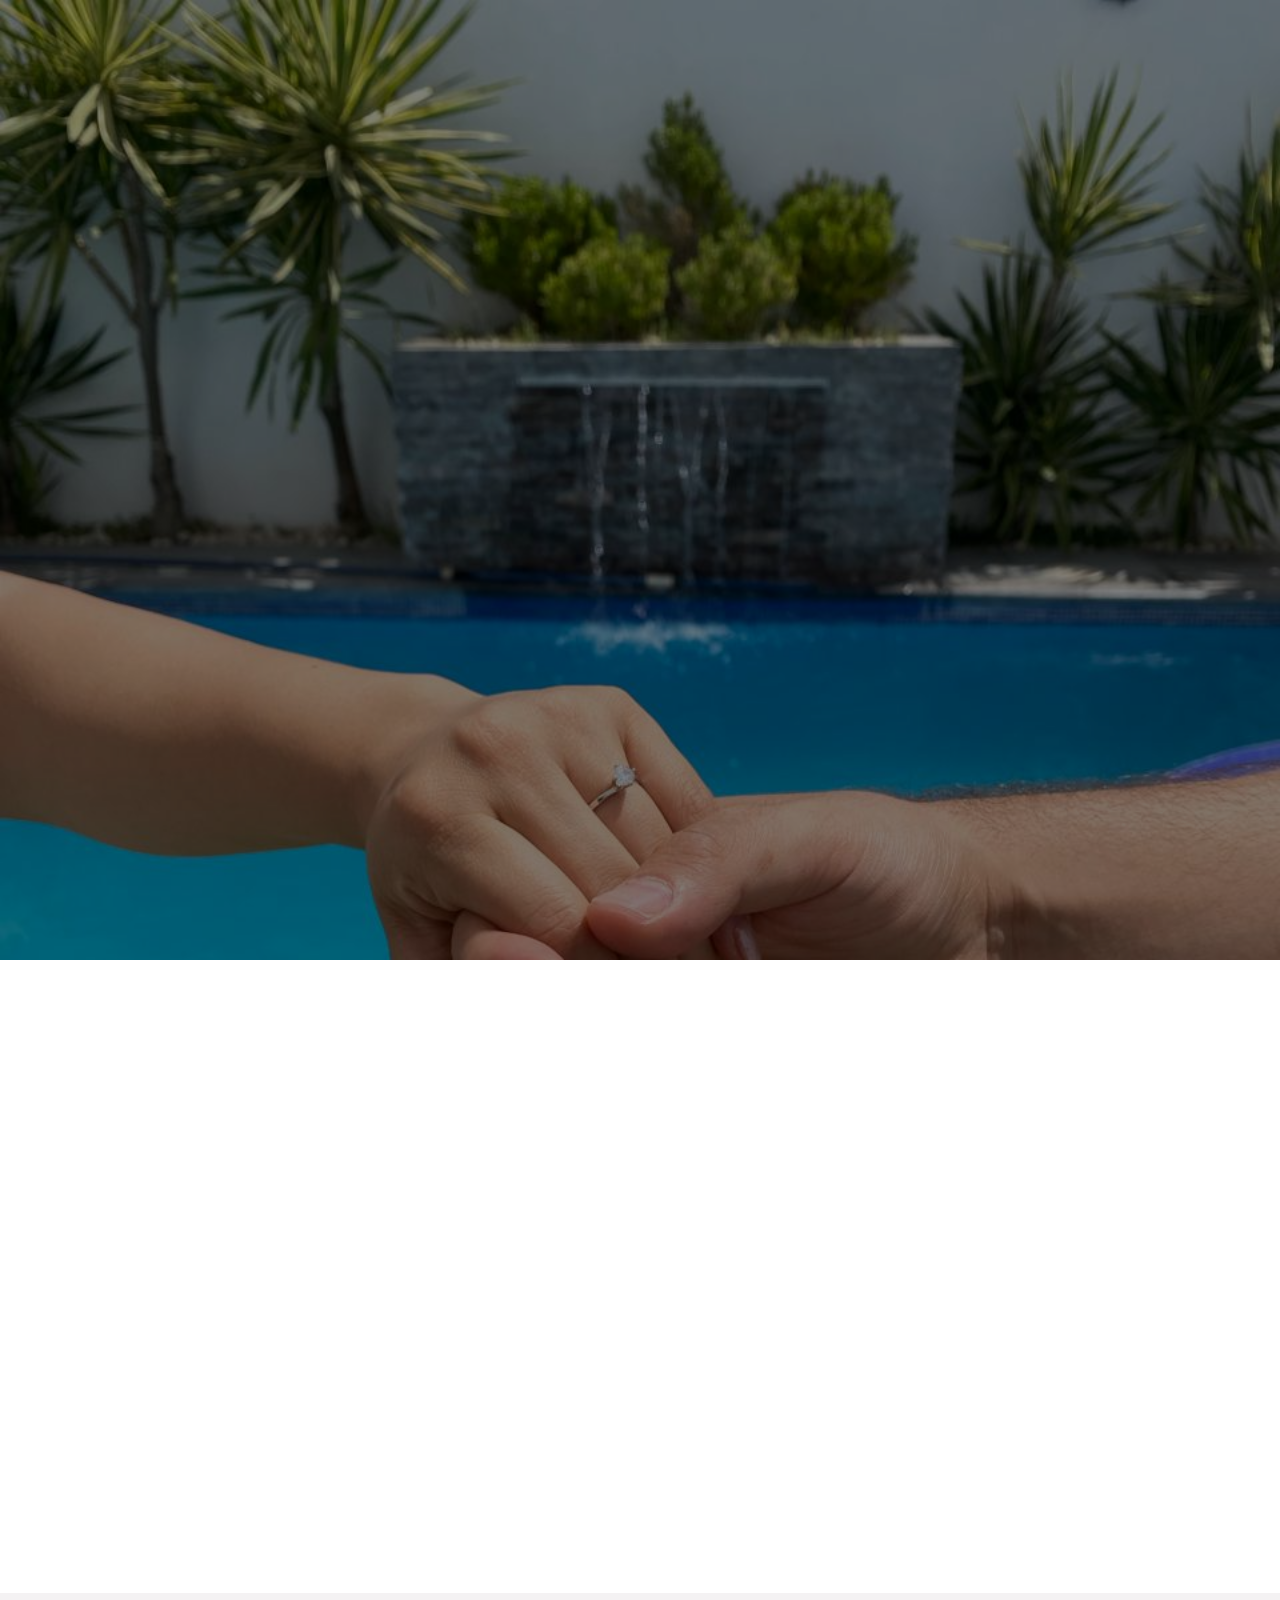
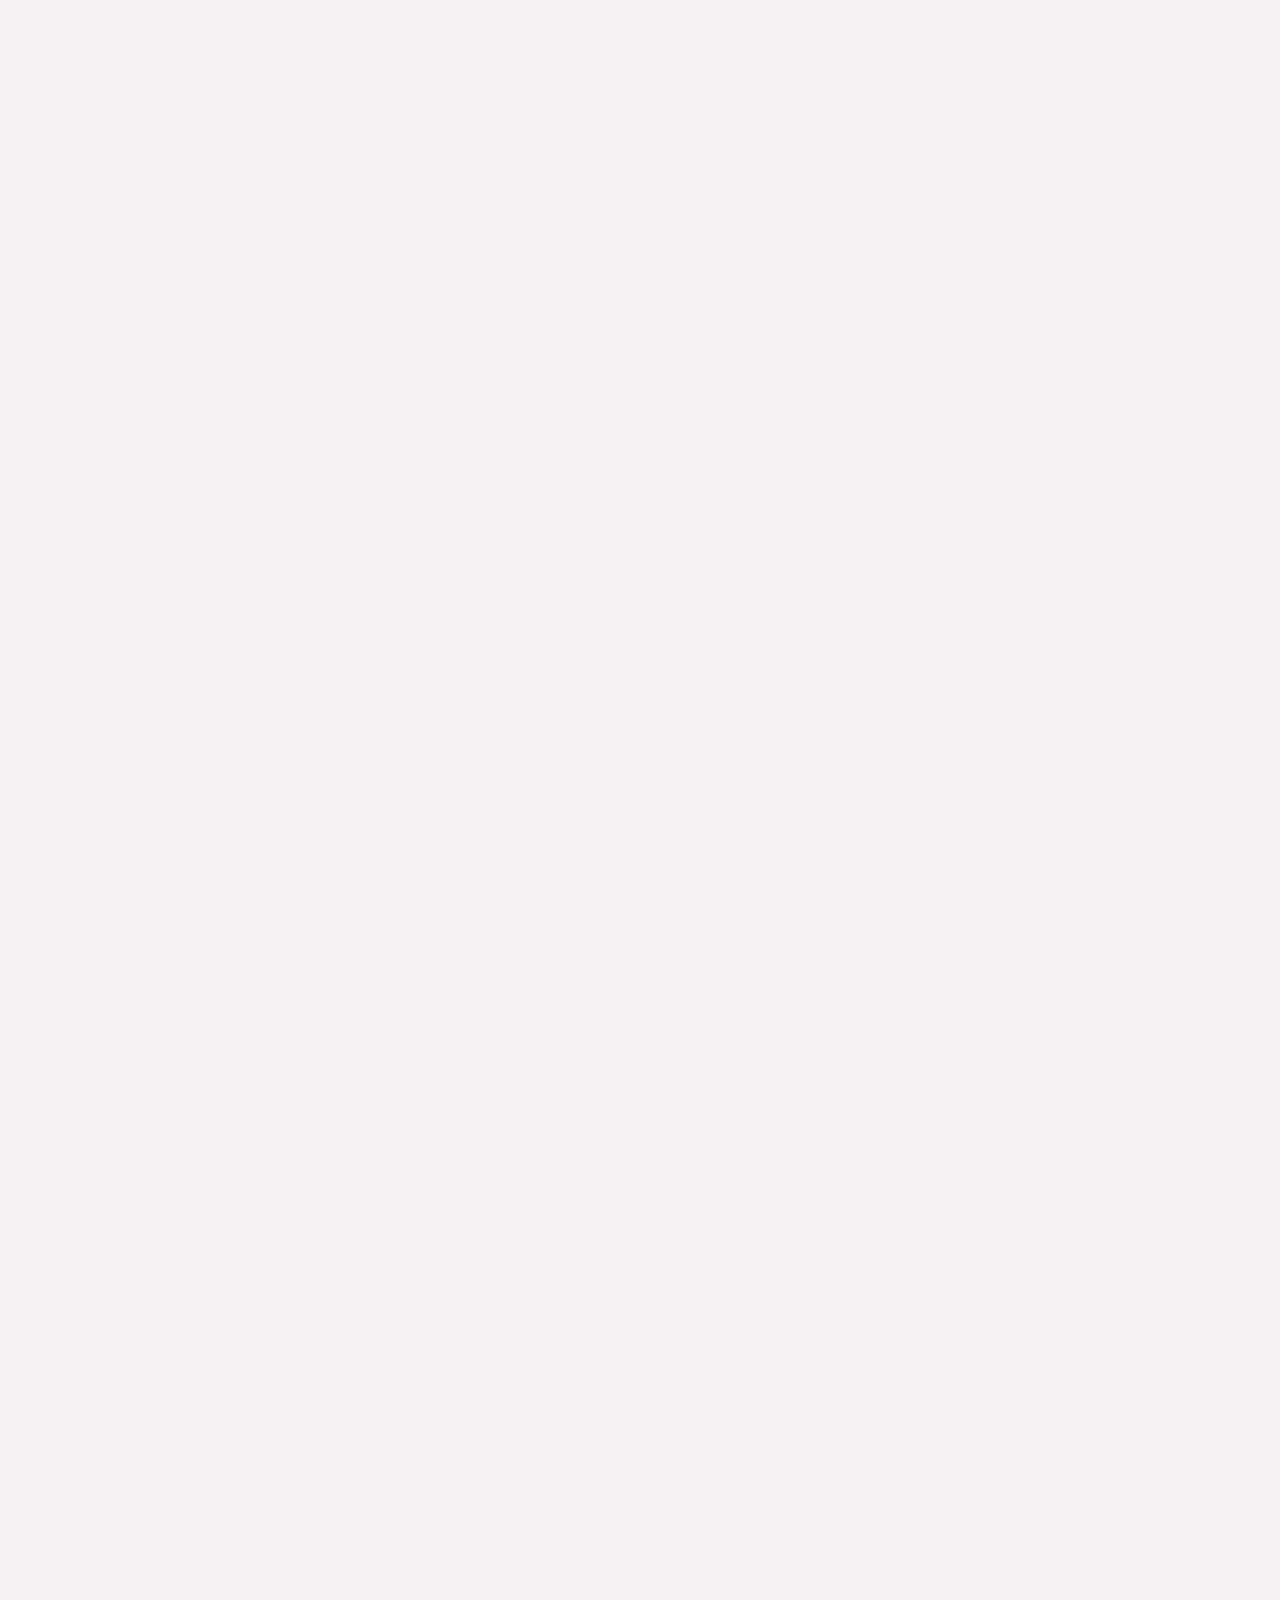
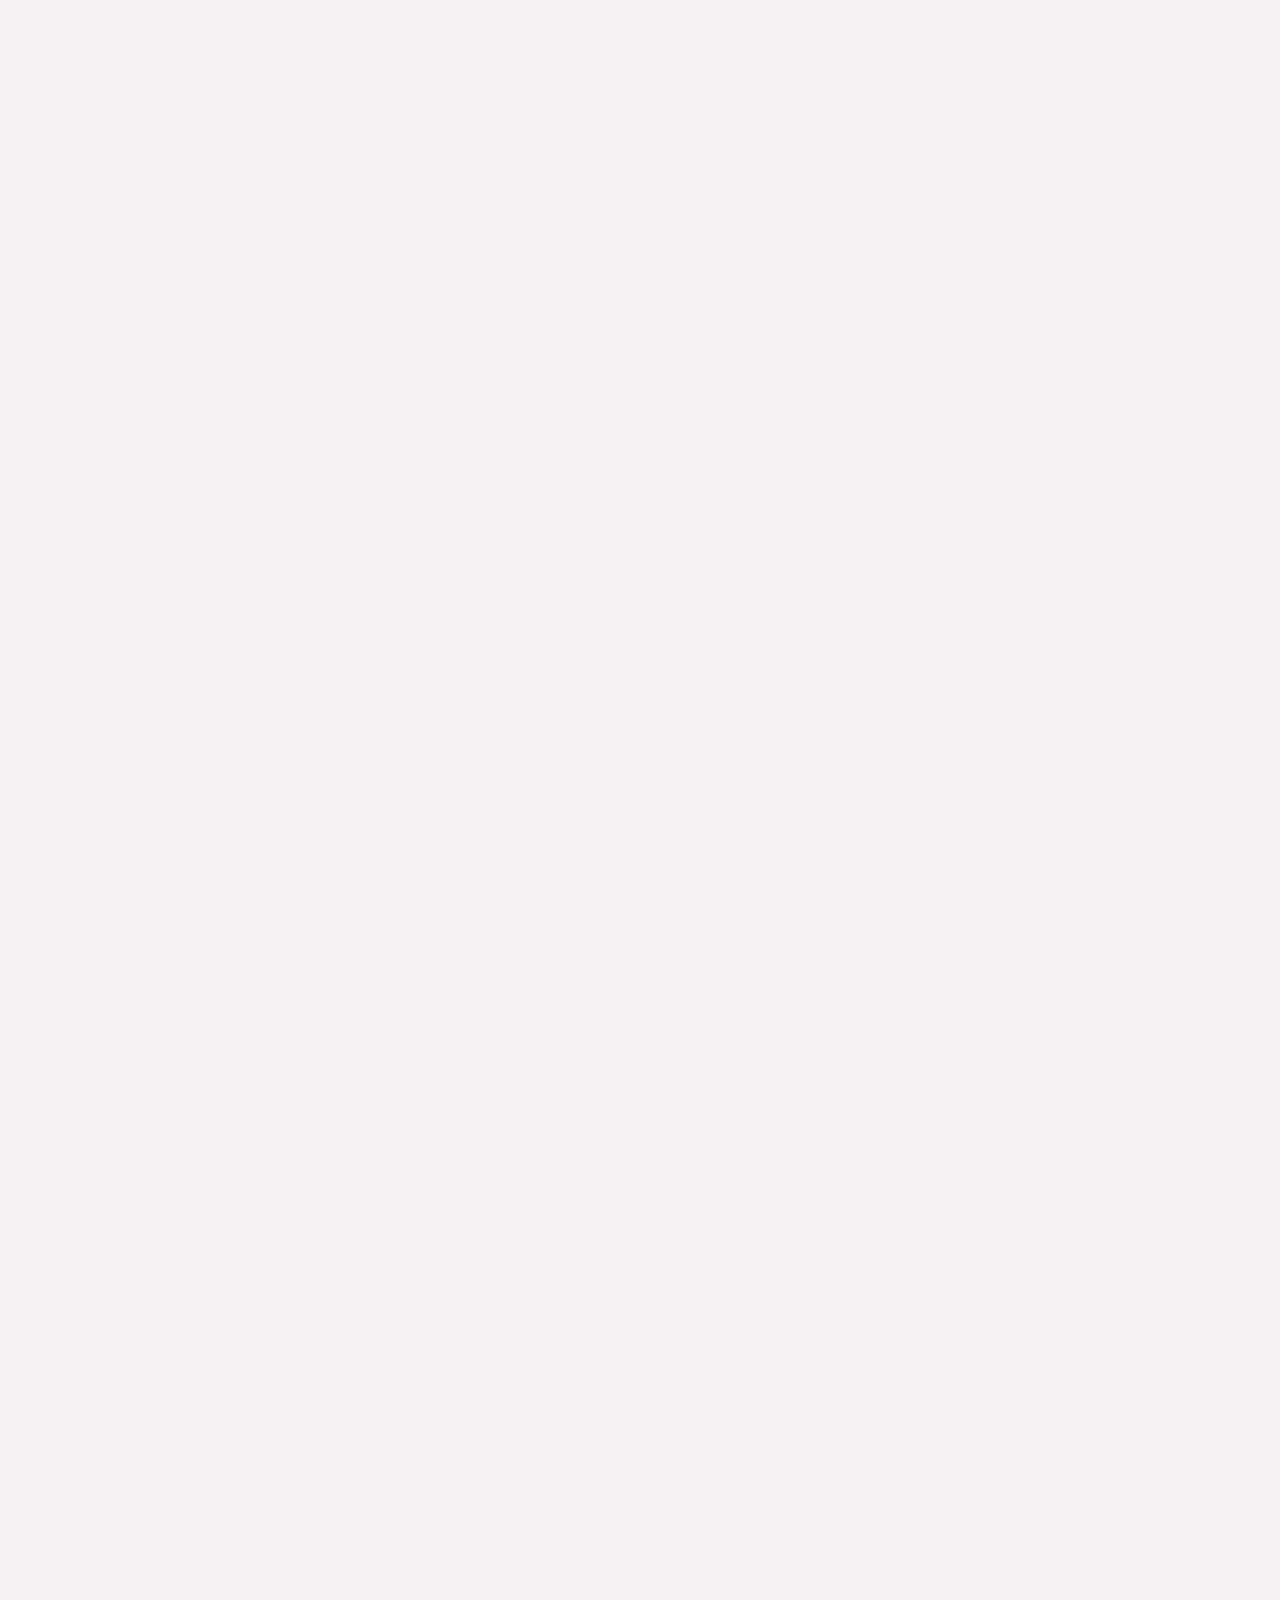
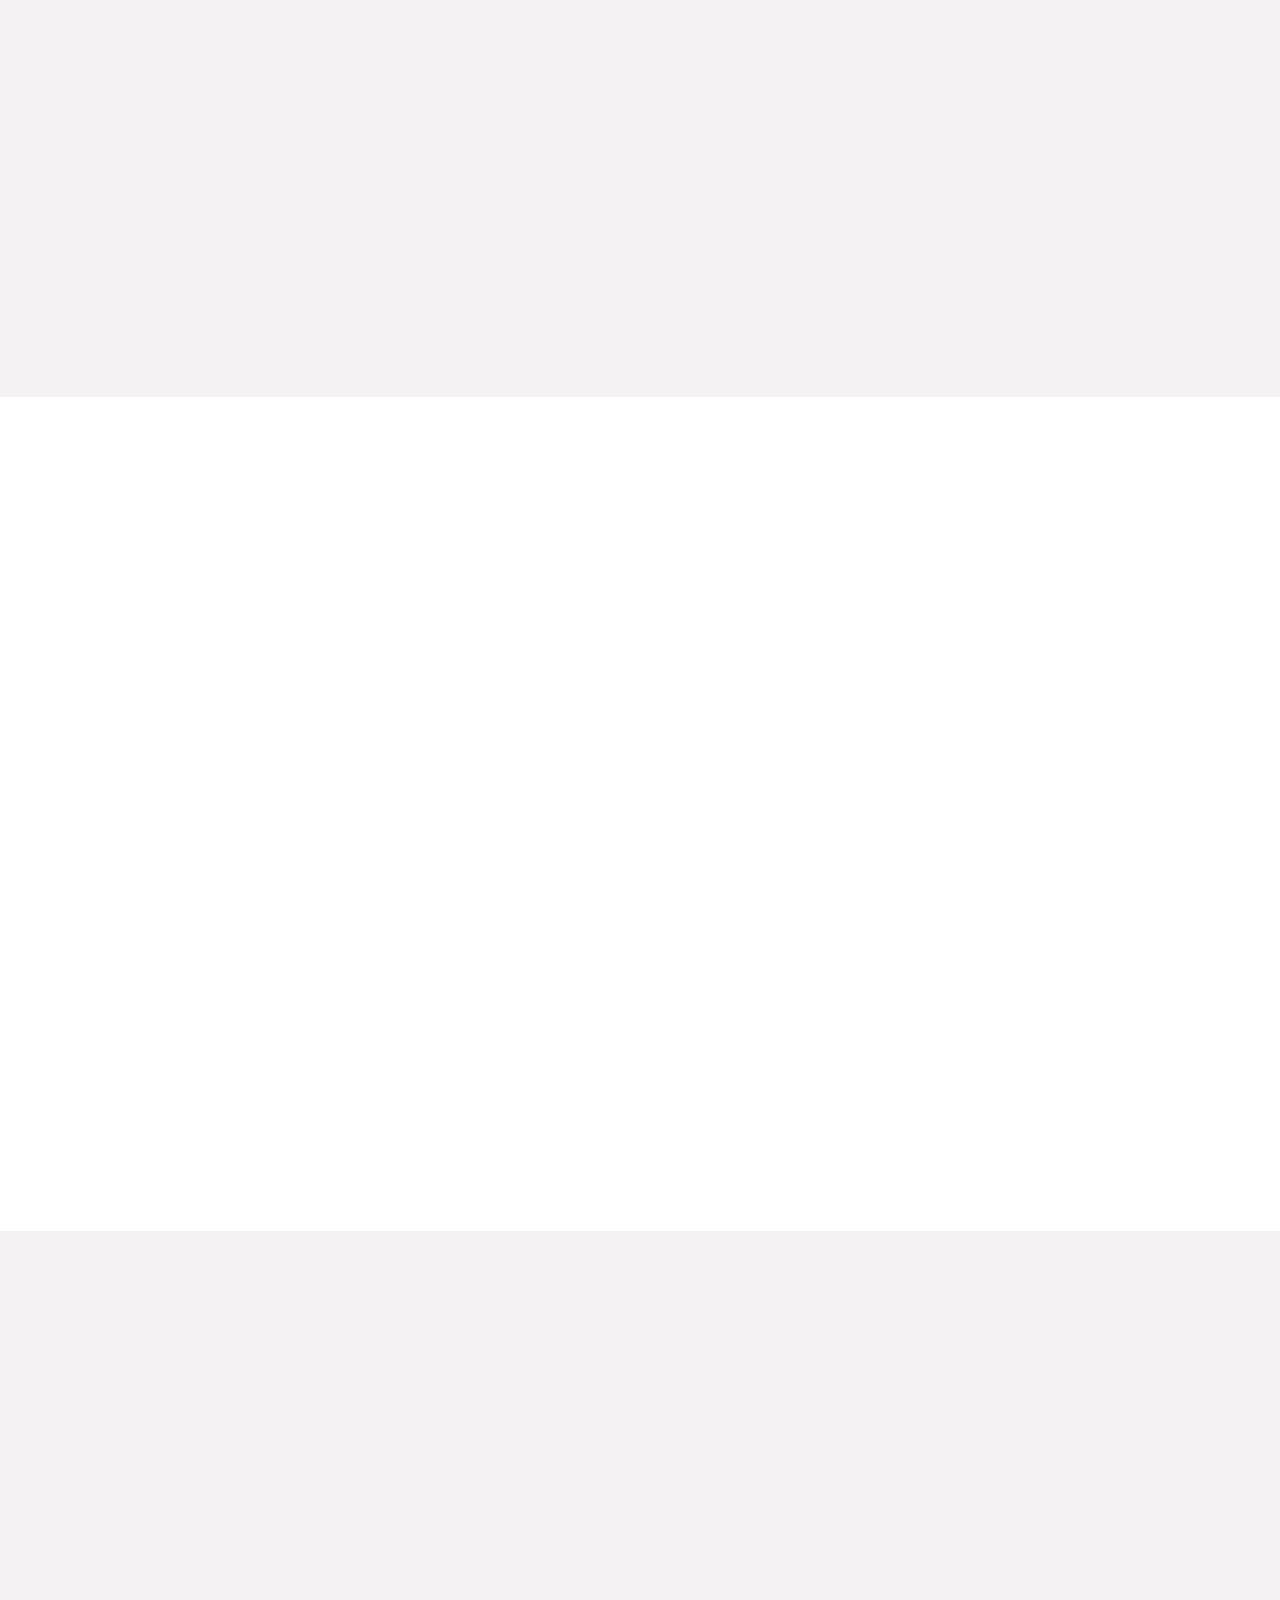
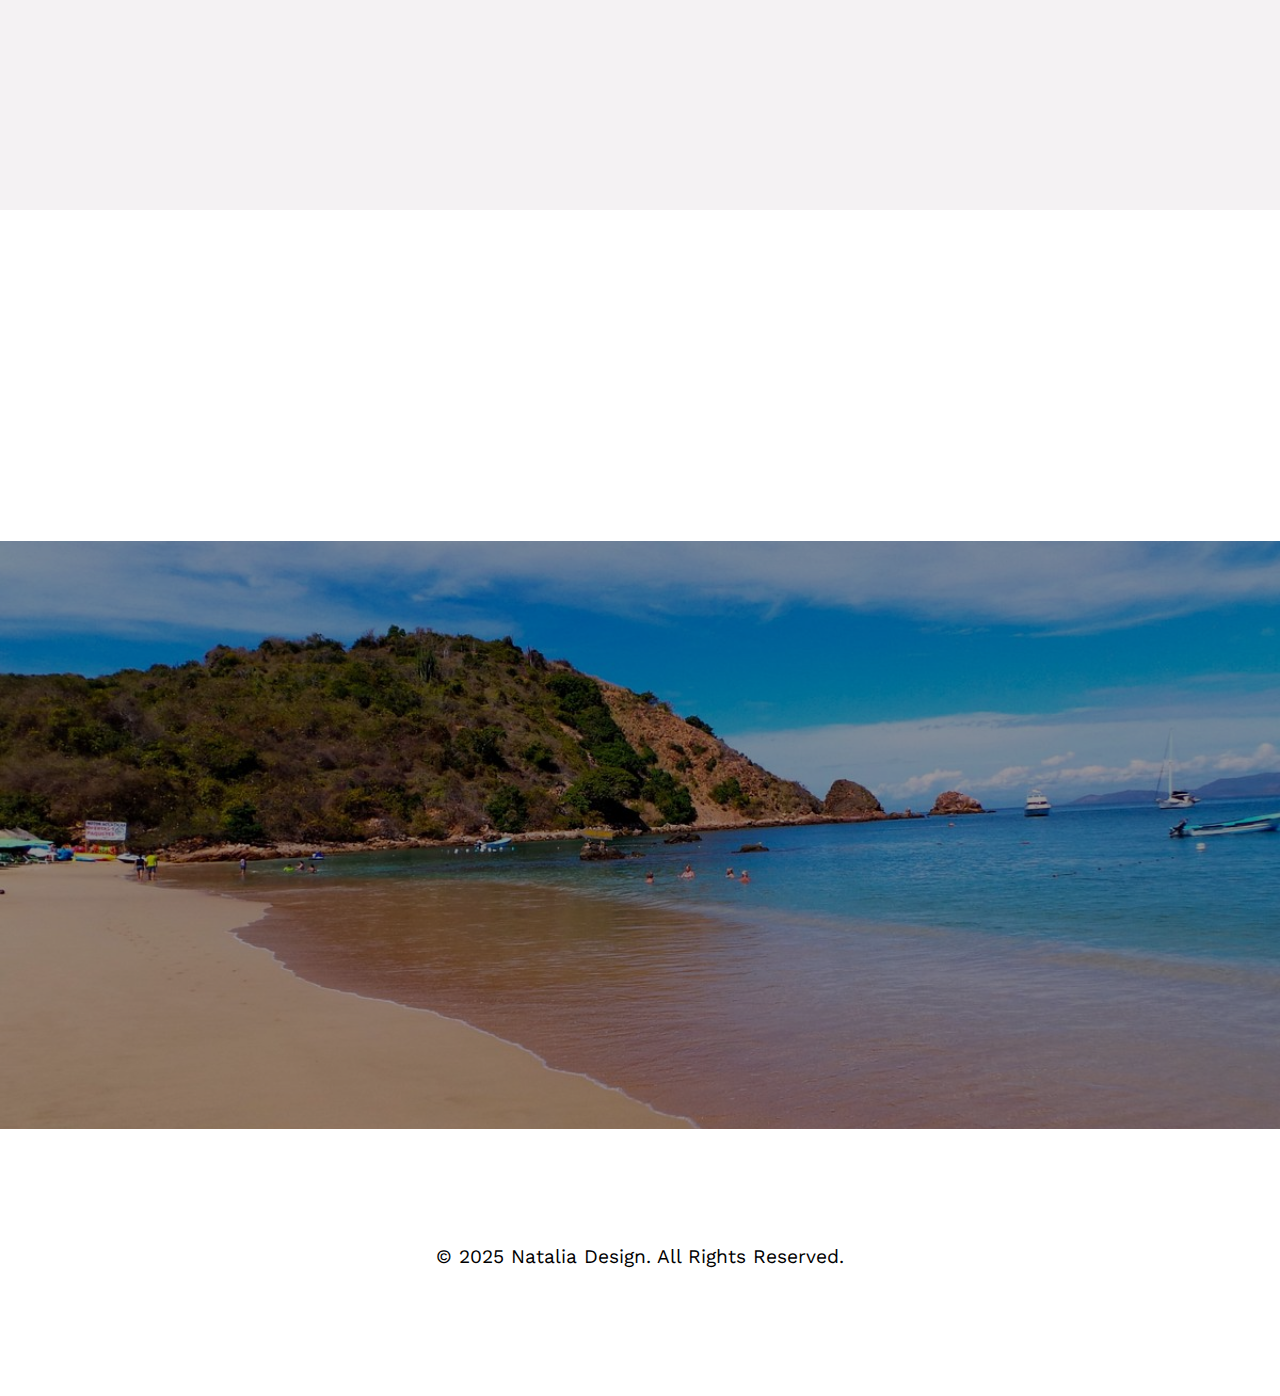
==== demo1.html @ 3bc067e9 "Demo 1" ====
<!DOCTYPE html>

<!--[if gt IE 8]><!--> <html class="no-js"> <!--<![endif]-->
	<head>
	<meta charset="utf-8">
	<meta http-equiv="X-UA-Compatible" content="IE=edge">
	<title> Natalia Design &mdash; Natalia & Olimpo</title>
	<meta name="viewport" content="width=device-width, initial-scale=1">
	<link href='https://fonts.googleapis.com/css?family=Work+Sans:400,300,600,400italic,700' rel='stylesheet' type='text/css'>
	<link href="https://fonts.googleapis.com/css?family=Sacramento" rel="stylesheet">
	
	<!-- Animate.css -->
	<link rel="stylesheet" href="css/animate.css">
	<!-- Icomoon Icon Fonts-->
	<link rel="stylesheet" href="css/icomoon.css">
	<link rel="stylesheet" href="https://cdn.jsdelivr.net/npm/bootstrap-icons@1.11.3/font/bootstrap-icons.min.css">
	<!-- Bootstrap  -->
	<link rel="stylesheet" href="css/bootstrap.css">
	<!-- Magnific Popup -->
	<link rel="stylesheet" href="css/magnific-popup.css">
	<!-- Owl Carousel  -->
	<link rel="stylesheet" href="css/owl.carousel.min.css">
	<link rel="stylesheet" href="css/owl.theme.default.min.css">
	<!-- Theme style  -->
	<link rel="stylesheet" href="css/style_demo1.css">
	<!-- Modernizr JS -->
	<script src="js/modernizr-2.6.2.min.js"></script>
	</head>
	<body>
		
	<div class="fh5co-loader"></div>

	<header id="fh5co-header" class="fh5co-cover" role="banner" style="background-image:url(images/img-demo1/IMG-20240318-WA0012.jpg);" data-stellar-background-ratio="0.5">
		<div class="overlay"></div>
		<div class="container">
			<div class="row">
				<div class="col-md-8 col-md-offset-2 text-center">
					<div class="display-t">
						<div class="display-tc animate-box" data-animate-effect="fadeIn">
							<p style="font-family: WestwoodStudio; font-size: 77px; color:white; margin-top:-50px;">Natalia</p>
							<p style="font-family: WestwoodStudio; font-size: 77px; margin-top:-50px; margin-bottom: -50px; color:orange;">&</p>
							<p style="font-family: WestwoodStudio; font-size: 77px; color:white;">Olimpo</p>
							<div class="simply-countdown simply-countdown-one" style="font-family: AnyaTamy;" ></div>
							<p>
								<audio id="audioplayer" style="display: none;" src="images/img-demo1/turningpage.mp3" loop="loop">  
									Tu navegador no soporta el elemento <code>audio</code>.  
								</audio>  
							
							</p>
						</div>
					</div>
				</div>
			</div>
		</div>
	</header>

	<!-- NOVIOS & PADRES -->
	<div id="">
		<div class="container-fluid" 
		style="background-image: url(images/img-demo1/background-white-marble.jpg);  
		background-repeat: no-repeat;  background-position: top center;  
		background-size: cover; position:relative;">
			<div class="row" >
				<div class="col-md-8 col-md-offset-2 text-center fh5co-heading animate-box">
					<p>&nbsp;</p>
					<p style="font-family: WestwoodStudio; font-size: 50px; color:rgb(212, 165, 77);" ><b>¡Nos Casamos!</b></p>
					<p style="font-family: AnyaTamy; font-size: 25px; color:rgb(212, 165, 77);" > Nothing prepared me for what the privilege of being yours would do. . .</p>
					<p style="font-family: AnyaTamy;" > &nbsp;</b></p>
					<p style="font-family: AnyaTamy;" > Tenemos el honor de invitarlos a nuestro enlace matrimonial con la bendición de Dios y acompañados de nuestros padres:</p>
					<p style="font-family: AnyaTamy;" > &nbsp;</b></p>
					<p style="font-family: AnyaTamy;" > <b>Ma. Teresa Palafox Corrales </b></p>
					<p style="font-family: AnyaTamy;" > <b>Ramón Amador Zapien </b></p>
					<p>
						<img style="width: 50px; height: 50px ;"alt="" src="images/img-demo1/and.svg" />
					</p>
					<p style="font-family: AnyaTamy;" > <b>Susana Mary Amaya Coitinho</b></p>
					<p style="font-family: AnyaTamy;" > <b>J. Jesús Cruz Martínez </b></p>
				</div>
			</div>
		</div>
	</div>

	<!--GALERÍA DE FOTOS-->
	<div id="fh5co-gallery" class="fh5co-section-gray">
		<div id="fh5co-gallery " class="fh5co-section-gray">
			<div class="container">
				<div class="row">
					<div class="col-md-8 col-md-offset-2 text-center fh5co-heading animate-box">
						<h2 style="font-family: WestwoodStudio;">Galería de Fotos</h2> 
					</div>
				</div>
				<div class="row row-bottom-padded-md">
					<div class="col-md-12">
						<ul id="fh5co-gallery-list">
							<li class="one-third animate-box" data-animate-effect="fadeIn" style="background-image: url(images/img-demo1/1.jpg); "> 
								<a href="#">
									<div class="case-studies-summary">
										<h2></h2>
									</div>
								</a>
							</li>
							<li class="one-third animate-box" data-animate-effect="fadeIn" style="background-image: url(images/img-demo1/2.jpg); ">
								<a href="#" class="color-2">
									<div class="case-studies-summary">
										<h2></h2>
									</div>
								</a>
							</li>


						<li class="one-third animate-box" data-animate-effect="fadeIn" style="background-image: url(images/img-demo1/3.jpg); ">
							<a href="#" class="color-3">
								<div class="case-studies-summary">	
									<h2></h2>
								</div>
							</a>
						</li>
						<li class="one-third animate-box" data-animate-effect="fadeIn" style="background-image: url(images/img-demo1/4.jpg); ">
							<a href="#" class="color-4">
								<div class="case-studies-summary">
									<h2></h2>
								</div>
							</a>
						</li>

							<li class="one-third animate-box" data-animate-effect="fadeIn" style="background-image: url(images/img-demo1/5.jpg); ">
								<a href="#" class="color-3">
									<div class="case-studies-summary">
										<h2></h2>
									</div>
								</a>
							</li>
							<li class="one-third animate-box" data-animate-effect="fadeIn" style="background-image: url(images/img-demo1/6.jpg); ">
								<a href="#" class="color-4">
									<div class="case-studies-summary">
										<h2></h2>
									</div>
								</a>
							</li>

							<li class="one-third animate-box" data-animate-effect="fadeIn" style="background-image: url(images/img-demo1/7.jpg); ">
								<a href="#" class="color-4">
									<div class="case-studies-summary">
										<h2></h2>
									</div>
								</a>
							</li>

							<li class="one-third animate-box" data-animate-effect="fadeIn" style="background-image: url(images/img-demo1/8.jpg); "> 
								<a href="#" class="color-5">
									<div class="case-studies-summary">
										
										<h2></h2>
									</div>
								</a>
							</li>
							<li class="one-third animate-box" data-animate-effect="fadeIn" style="background-image: url(images/img-demo1/9.jpg); ">
								<a href="#" class="color-6">
									<div class="case-studies-summary">
									
										<h2></h2>
									</div>
								</a>
							</li>
						</ul>		
					</div>
				</div>
			</div>
		</div>
	</div>

	<!--ITINERARIO-->
	<div id="fh5co-event" class="fh5co-bg" >
		<div class="container-fluid" 
		style="background-image: url(images/img-demo1/background-white-marble.jpg);  
		background-repeat: no-repeat;  background-position: top center;  
		background-size: cover; position:relative;">
			<div class="row">
				<div class="col-md-8 col-md-offset-2 text-center fh5co-heading animate-box">
					<p>&nbsp;</p>
					<h2 style="font-family: WestwoodStudio;">Itinerario</h2>
					
				</div>
			</div>
			<div class="row" style="font-family: AnyaTamy; " >
				<div class="display-t">
					<div class="display-tc">
						<div class="col-md-10 col-md-offset-1">
							<div class="col-md-4 col-sm-4 text-center">
								<div class="event-wrap animate-box">
									<h3 style="font-family: AnyaTamy; text-transform: uppercase; color:rgb(212, 165, 77);">Ceremonia Religiosa</h3>
									<p>
										<div class="">
											<i class="icon-clock"></i>
											<span>16:00 PM</span>
										</div>
									</p>
									<p>Parroquia Santa Cruz y la Virgen del Rosario. </p>										
									<p>Paseo de los Pelícanos #8, Ixtapa, Guerrero MX</p>
									<a href="https://www.google.com.mx/maps/place/Parroquia+Santa+Cruz+y+la+Virgen+del+Rosario/@17.6649503,-101.5999765,17z/data=!3m1!4b1!4m11!3m10!1s0x84347666fde6b171:0x397814a9c0785532!5m4!1s2024-04-18!2i2!4m1!1i2!8m2!3d17.6649452!4d-101.5974016!16s%2Fg%2F1wfcpght?entry=ttu" target="_blank">
										<button id="btn_ubicacion"type="submit" class="btn btn-default btn-block"> <i class="bi bi-geo-alt-fill"></i> Ubicación</button>
									</a>
								</div>
							</div>
							<div class="col-md-4 col-sm-4 text-center">
								<div class="event-wrap animate-box">
									<h3  style="font-family: AnyaTamy; text-transform: uppercase; color:rgb(212, 165, 77);">Ceremonia simbólica</h3>
									<p>
									<div class="">
										<i class="icon-clock"></i>
										<span>18:00 PM</span>
									</div>
									</p>
									<p>Hotel Sunscape Dorado Pacifico Ixtapa </p>										
									<p>Blvd. Paseo Ixtapa S/N, Ixtapa, Guerrero MX</p>
										<a href="https://www.google.com.mx/maps/place/Sunscape+Dorado+Pacifico+Ixtapa/@17.6611113,-101.6047396,18z/data=!4m24!1m12!3m11!1s0x8434766200d61aad:0x87339fe66e495281!2sSunscape+Dorado+Pacifico+Ixtapa!5m4!1s2024-04-18!2i2!4m1!1i2!8m2!3d17.660922!4d-101.604105!16s%2Fg%2F1tdww06h!3m10!1s0x8434766200d61aad:0x87339fe66e495281!5m4!1s2024-04-18!2i2!4m1!1i2!8m2!3d17.660922!4d-101.604105!16s%2Fg%2F1tdww06h?entry=ttu" target="_blank">
											<button id="btn_ubicacion"type="submit" class="btn btn-default btn-block"> <i class="bi bi-geo-alt-fill"></i> Ubicación</button>
										</a>
									
								</div>
							</div>
							<div  id class="col-md-4 col-sm-4 text-center">
								<div class="event-wrap animate-box">
									<h3  style="font-family: AnyaTamy; text-transform: uppercase; color:rgb(212, 165, 77);">recepción <span style="color: #f4f2f3;">& banquete</span></h3>
									<p>
									<div class="">
										<i class="icon-clock"></i>
										<span>19:00 PM</span>
									</div>
									</p>
									<p>Hotel Sunscape Dorado Pacifico Ixtapa </p>										
									<p>Blvd. Paseo Ixtapa S/N, Ixtapa, Guerrero MX</p>
									<a href="https://www.google.com.mx/maps/place/Sunscape+Dorado+Pacifico+Ixtapa/@17.6611113,-101.6047396,18z/data=!4m24!1m12!3m11!1s0x8434766200d61aad:0x87339fe66e495281!2sSunscape+Dorado+Pacifico+Ixtapa!5m4!1s2024-04-18!2i2!4m1!1i2!8m2!3d17.660922!4d-101.604105!16s%2Fg%2F1tdww06h!3m10!1s0x8434766200d61aad:0x87339fe66e495281!5m4!1s2024-04-18!2i2!4m1!1i2!8m2!3d17.660922!4d-101.604105!16s%2Fg%2F1tdww06h?entry=ttu" target="_blank">
										<button id="btn_ubicacion"type="submit" class="btn btn-default btn-block"> <i class="bi bi-geo-alt-fill"></i> Ubicación</button>
									</a>
								</div>
							</div>
						</div>
					</div>
				</div>
			</div>
		</div>
	</div>

	
	<!--ACERCA DEL HOTEL-->
	<div id="fh5co-services" style="background-color: #f4f2f3;">
		<div class="container">			
			<div class="row animate-box">
				<div class="col-md-8 col-md-offset-2 text-center fh5co-heading">
				
					
					<h2 style="font-family: WestwoodStudio;">Acerca del Hotel</h2> 
				</div>
			</div>

			<div class="row" style="font-family: AnyaTamy;">
				<div class="col-md-6">
					<div class="feature-left animate-box" data-animate-effect="fadeInLeft">
						<span class="icon">
							<i class="bi bi-sun"></i>
						</span>
						<div class="feature-copy" style="text-align: justify;">
							<h3  style=" font-family: AnyaTamy; text-transform: uppercase; color:rgb(212, 165, 77); text-align: center;">HOTEL - Sunscape Dorado Pacifico Ixtapa Resort and Spa</h3>
							<p>
								Sunscape Dorado Pacífico Ixtapa Resort and Spa es un hotel todo incluido ubicado en una playa del Pacífico mexicano. 
								Este hotel familiar libre de humo está en Ixtapa, Guerrero, a sólo 9 kilómetros del centro de Zihuatanejo y a 19 kilómetros del aeropuerto (ZIH) de esa misma ciudad. 
								</p>
						</div>
					</div>

					<div class="feature-left animate-box" data-animate-effect="fadeInLeft">
						<span class="icon">
							<i class="bi bi-cup-straw"></i>
						</span>
						<div class="feature-copy" style="text-align: justify;">
							<h3 style=" font-family: AnyaTamy; text-transform: uppercase; color:rgb(212, 165, 77); text-align: center;">HABITACIONES</h3>
							<p>Las 285 habitaciones del hotel cuentan con amenidades tales como balcón privado, aire acondicionado, teléfono de marcado directo con buzón de voz, minibar, cafetera, amenidades para el baño, caja de seguridad para laptop, televisión de pantalla plana con canales por satélite, base para iPod, entre otras. El hotel además cuenta con habitaciones para personas con discapacidades.</p>
						</div>
					</div>

					<div class="feature-left animate-box" data-animate-effect="fadeInLeft">
						<span class="icon">
							<i class="bi bi-music-note-beamed"></i>
						</span>
						<div class="feature-copy"style="text-align: justify;">
							<h3 style=" font-family: AnyaTamy; text-transform: uppercase; color:rgb(212, 165, 77); text-align: center;">RESTAURANTES Y ACTIVIDADES</h3>
							<p>Incluye todos los alimentos y bebidas. Comprende desayuno bufet y comida y cena a elegir entre bufet o a la carta.
								Cuenta con 8 diferentes Restaurantes.
								Actividades diarias conducidas por animadores. Incluye espectaculares shows nocturnos. El programa varía diariamente.
								</p>
						</div>
					</div>

				</div>

				<div class="col-md-6 animate-box">
					<div class="fh5co-video fh5co-bg" style="background-image: url(images/img-demo1/habitacion-1.avif); ">
						<a href="images/img-demo1/sunscape-video.mp4" class="popup-vimeo"><i class="icon-video2"></i></a>
						<div class="overlay"></div>
					</div>
				</div>
			</div>

			
		</div>
	</div>


	<!--FORMAS DE PAGO-->
	<div id="">
		<div class="container-fluid" 
		style="background-image: url(images/img-demo1/background-white-marble.jpg);  
		background-repeat: no-repeat;  background-position: top center;  
		background-size: cover; position:relative;">

			<div class="row animate-box">
				<div class="col-md-8 col-md-offset-2 text-center fh5co-heading">
					<p>&nbsp;</p>
					<h2 style="font-family: WestwoodStudio;">Formas de Pago</h2>
				</div>
			</div>

			<div class="row" style="font-family: AnyaTamy;">
				<div class="col-md-6">
					<div class="feature-left animate-box" data-animate-effect="fadeInLeft">
						<span class="icon">
							<i class="bi bi-building-fill"></i>
						</span>
						<div class="feature-copy">
							<h3 style=" font-family: AnyaTamy; text-transform: uppercase; color:rgb(212, 165, 77); text-align: center;">BLOQUEO DE HABITACIÓN</h3>
							<p style="text-align: justify;">El bloqueo o apartado de habitación se realizará efectuando un primer pago de <b>$800.00 MN</b> por adulto y <b>$300.00 MN</b> por menor.
								Teniendo como fecha lÍmite el <b>1ro de Mayo de 2024.</b></p>
								<p>
									<b>Deposito o transferencia: </b>
									<br>
									BBVA: FELICITAS BOSQUES TORRES - CTA.: 0148388059.
									<br>
									BANCO DEL BAJÍO: FELICITAS BOSQUES TORRES - CTA.: 5930813.
								</p>
						</div>
					</div>
 
					<div class="feature-left animate-box" data-animate-effect="fadeInLeft">
						<span class="icon">
							<i class="bi bi-credit-card-fill"></i>
						</span>
						<div class="feature-copy">
							<h3 style=" font-family: AnyaTamy; text-transform: uppercase; color:rgb(212, 165, 77); text-align: center;">PAGOS RESTANTES</h3>
							<p style="text-align: justify;">Los pagos restantes serán distribuidos en <b>11 mensualidades</b> de <b>$546.00 MN en habitación doble p/p. </b>
								Para mayor información en la distrubición y logística de las habitaciones, serán contactados por nuestra wedding planner.</p>
								<p>
									<b>Deposito o transferencia: </b>
									<br>
									BBVA: FELICITAS BOSQUES TORRES - CTA.: 0148388059.
									<br>
									BANCO DEL BAJÍO: FELICITAS BOSQUES TORRES - CTA.: 5930813.
								</p>
								
						</div>
					</div>

					<div class="feature-left animate-box" data-animate-effect="fadeInLeft">
						<span class="icon">
							<i class="bi bi-bus-front"></i>
						</span>
						<div class="feature-copy">
							<h3 style=" font-family: AnyaTamy; text-transform: uppercase; color:rgb(212, 165, 77); text-align: center;">TRANSPORTE</h3>
							<p style="text-align: justify;">El transporte terrestre redondo va por nuestra cuenta.</p>
							<p>&nbsp;</p>
						</div>
					</div>
				</div>

				<div class="col-md-6">
						<div class="container-fluid">
							<div class="feature-left animate-box row" data-animate-effect="fadeInLeft" >
									<table class="table_costos table" >
										<thead>
										  <tr>
											<th>Habitación:</th>
											<th>Costo:</th>
										  </tr>
										</thead>
										<tbody" >
										  <tr>
											<th >Sencilla</th>
											<th>$ 9,144.00 M.N.</td>
										  </tr>
										  <tr>
											<th>Doble</th>
											<th>$ 6,810.00 M.N. </td>
										  </tr>
										  <tr>
											<th >Triple</th>
											<th>$ 6,343.00 M.N.</td>
										
										  </tr>
										  <tr>
											<th >Menores</th>
											<th>$ 2,440.00 M.N. </td>
										  </tr>
										</tbody>
									</table>
							</div>
						</div>
					</div>
				</div>
		</div>
	</div>
	
	<!--CÓDIGO DE VESTIMENTA-->
	<div id="fh5co-gallery" class="fh5co-section-gray"  >
		<div id="fh5co-gallery " class="fh5co-section-gray">
			<div class="container">
				<div class="row">
					<div class="col-md-8 col-md-offset-2 fh5co-heading animate-box text-center">
						<h2 style="font-family: WestwoodStudio;">Código de Vestimenta</h2>
						<p style="font-family: AnyaTamy;" ><span>Queremos que disfruten este gran día y estén lo más cómodos posibles, por ello les sugerimos el siguiente código de vestimenta: </span></p>
						<p>&nbsp;</p>
						<p style="font-family: AnyaTamy"><span><b>Mujeres:</b>  Coctel, vestidos largos o 3/4, colores vivos. </span></p>
						<p style="font-family: AnyaTamy;"><span><b> Hombres:</b> Camisas de tela delgada o guayabera. </span></p>
					</div>
				</div>
			</div>
		</div>
	</div>

	<!--MESA DE REGALOS -->
	<div id="" >
		<div id="fh5co-gallery " >
				<div class="container-fluid" 
			style="background-image: url(images/img-demo1/background-white-marble.jpg);  
			background-repeat: no-repeat;  background-position: top center;  
			background-size: cover; position:relative;">
				<div class="row">
					<div class="col-md-8 col-md-offset-2 fh5co-heading animate-box text-center">
						<p>&nbsp;</p>
						<h2 style="font-family: WestwoodStudio;">Nuestro mejor regalo. . .</h2>
						<p style="font-family: AnyaTamy;" ><span> <i class="bi bi-gift" style="font-size: 45px; color:rgb(212, 165, 77);"></i> </span></p>
						<p style="font-family: AnyaTamy;" ><span> Aquello que más deseamos en nuestra boda es su compañía. </span></p>
					</div>
				</div>
			</div>
		</div>
	</div>

	<!--<div class="modal fade" id="exampleModal" tabindex="-1" role="dialog" aria-labelledby="exampleModalLabel" aria-hidden="true">
		<div class="modal-dialog" role="document">
		  <div class="modal-content">
			<div class="modal-header">
			  <h5 class="modal-title" id="exampleModalLabel">Modal title</h5>
			  <button type="button" class="close" data-dismiss="modal" aria-label="Close">
			  </button>
			</div>
			<div class="modal-body">
			</div>
			<div class="modal-footer">
			  <button type="button" class="btn btn-secondary" data-dismiss="modal">Close</button>
			</div>
		  </div>
		</div>
	</div>-->

	<div id="fh5co-started" class="fh5co-bg" style="background-image:url(images/img-demo1/foto-playa.jpg);">
		<div class="overlay"></div>
		<div class="container" >
				<div class="row animate-box">
					<div class="col-md-8 col-md-offset-2 text-center fh5co-heading">
						<h2 style="font-family: WestwoodStudio;">¿Contamos con tu presencia?</h2>
					</div>
				</div>
				<div class="row animate-box">  
					<div class="col-md-8 col-md-offset-2 text-center fh5co-heading">
						<div class="col-md-6 fh5co-heading">
							<p style="font-family: AnyaTamy; text-transform: uppercase; color: white;">Contactar a Nat:</p>
							<a aria-label="Chat on WhatsApp" target="_blank" href="https://wa.me/+524626022792/?text=Hola%20Natalia%20me%20encantaría%20asistír%20a%20la%20boda."><img alt="Chat on WhatsApp" src="images/img-demo1/WhatsAppButtonWhiteMedium.svg" />
							</a>
								
						</div>
						<div class="col-md-6 fh5co-heading">
							<p style="font-family: AnyaTamy; text-transform: uppercase; color: white;">Contactar a Oli:</p>
							<a aria-label="Chat on WhatsApp" target="_blank" href="https://wa.me/+524621636729/?text=Hola%20Olimpo%20me%20encantaría%20asistír%20a%20la%20boda."><img alt="Chat on WhatsApp" src="images/img-demo1/WhatsAppButtonWhiteMedium.svg" />
							</a>	
						</div>	
						<div class="col-md-12 fh5co-heading">
							<p style="font-family: AnyaTamy; text-transform: uppercase; color: white;">Contactar a la wedding planner:</p>
							<a aria-label="Chat on WhatsApp" target="_blank" href="https://wa.me/+524775191782/?text=Hola%20me%20encantaría%20asistír%20a%20la%20boda%20de%20Olimpo%20y%20Natalia."><img alt="Chat on WhatsApp" src="images/img-demo1/WhatsAppButtonWhiteMedium.svg" />
							</a>	
						</div>							
					</div>
				</div>
			</div>
		</div>
	</div>

	<footer id="fh5co-footer" role="contentinfo">
		<div class="container">

			<div class="row copyright">
				<div class="col-md-12 text-center">
					<p style="font-size:larger; color:black;" class="block "> &copy; 2025 Natalia Design. All Rights Reserved.</p>
			</div>

		</div>
	</footer>
	</div>

	<div class="gototop js-top">
		
		<a id="boton">
			<i class="bi bi-volume-mute-fill" style="color: white; font-size: 25px;"></i>
		</a>  
		<p style="margin-bottom: 10px;"></p>
		<a href="#" class="js-gotop"><i class="icon-arrow-up"></i></a>
	</div>
	
	<!-- jQuery -->
	<script src="js/jquery.min.js"></script>
	<!-- jQuery Easing -->
	<script src="js/jquery.easing.1.3.js"></script>
	<!-- Bootstrap -->
	<script src="js/bootstrap.min.js"></script>
	<!-- Waypoints -->
	<script src="js/jquery.waypoints.min.js"></script>
	<!-- Carousel -->
	<script src="js/owl.carousel.min.js"></script>
	<!-- countTo -->
	<script src="js/jquery.countTo.js"></script>

	<!-- Stellar -->
	<script src="js/jquery.stellar.min.js"></script>
	<!-- Magnific Popup -->
	<script src="js/jquery.magnific-popup.min.js"></script>
	<script src="js/magnific-popup-options.js"></script>

	<!-- // <script src="https://cdnjs.cloudflare.com/ajax/libs/prism/0.0.1/prism.min.js"></script> -->
	<script src="js/simplyCountdown.js"></script>
	<!-- Main -->
	<script src="js/main.js"></script>

	<script>

    var d = new Date(new Date(2025,6,12) + 200 * 120 * 120 * 2000);

    // default example
    simplyCountdown('.simply-countdown-one', {
        year: d.getFullYear(),
        month: d.getMonth() + 1,
        day: d.getDate()
    });

    //jQuery example
    $('#simply-countdown-losange').simplyCountdown({
        year: d.getFullYear(),
        month: d.getMonth() + 1,
        day: d.getDate(),
        enableUtc: false
    });

	$('#exampleModal').on('shown.bs.modal', function () {
  		$('#btn_modal').trigger('focus')
	}); 

	$(document).ready(function() {
		$("#audioplayer").get(0).play();
	});
	

</script>

<script type="text/javascript">
	var v = document.getElementsByTagName("audio")[0];
	var sound = true;
	
	var boton = document.getElementById("boton");
	boton.addEventListener("click", function(){
	   if (!sound) {
		   v.play();
		   this.innerHTML = '<i class="bi bi-volume-mute-fill" style="color: white; font-size: 25px;"></i>';
		   sound = true;
	   } else {
		   v.pause();
		   this.innerHTML = '<i class="bi bi-volume-up-fill" style="color: white; font-size: 25px;"></i>';
		   sound = false;
	   }
	});
	</script>

	</body>
</html>
---- css/icomoon.css ----
@font-face {
  font-family: 'icomoon';
  src:  url('../fonts/icomoon/icomoon.eot?6iuir');
  src:  url('../fonts/icomoon/icomoon.eot?6iuir#iefix') format('embedded-opentype'),
    url('../fonts/icomoon/icomoon.ttf?6iuir') format('truetype'),
    url('../fonts/icomoon/icomoon.woff?6iuir') format('woff'),
    url('../fonts/icomoon/icomoon.svg?6iuir#icomoon') format('svg');
  font-weight: normal;
  font-style: normal;
}

[class^="icon-"], [class*=" icon-"] {
  /* use !important to prevent issues with browser extensions that change fonts */
  font-family: 'icomoon' !important;
  speak: none;
  font-style: normal;
  font-weight: normal;
  font-variant: normal;
  text-transform: none;
  line-height: 1;

  /* Better Font Rendering =========== */
  -webkit-font-smoothing: antialiased;
  -moz-osx-font-smoothing: grayscale;
}

.icon-eye:before {
  content: "\e000";
}
.icon-paper-clip:before {
  content: "\e001";
}
.icon-mail:before {
  content: "\e002";
}
.icon-toggle:before {
  content: "\e003";
}
.icon-layout:before {
  content: "\e004";
}
.icon-link:before {
  content: "\e005";
}
.icon-bell:before {
  content: "\e006";
}
.icon-lock:before {
  content: "\e007";
}
.icon-unlock:before {
  content: "\e008";
}
.icon-ribbon:before {
  content: "\e009";
}
.icon-image:before {
  content: "\e010";
}
.icon-signal:before {
  content: "\e011";
}
.icon-target:before {
  content: "\e012";
}
.icon-clipboard:before {
  content: "\e013";
}
.icon-clock:before {
  content: "\e014";
}
.icon-watch:before {
  content: "\e015";
}
.icon-air-play:before {
  content: "\e016";
}
.icon-camera:before {
  content: "\e017";
}
.icon-video:before {
  content: "\e018";
}
.icon-disc:before {
  content: "\e019";
}
.icon-printer:before {
  content: "\e020";
}
.icon-monitor:before {
  content: "\e021";
}
.icon-server:before {
  content: "\e022";
}
.icon-cog:before {
  content: "\e023";
}
.icon-heart:before {
  content: "\e024";
}
.icon-paragraph:before {
  content: "\e025";
}
.icon-align-justify:before {
  content: "\e026";
}
.icon-align-left:before {
  content: "\e027";
}
.icon-align-center:before {
  content: "\e028";
}
.icon-align-right:before {
  content: "\e029";
}
.icon-book:before {
  content: "\e030";
}
.icon-layers:before {
  content: "\e031";
}
.icon-stack:before {
  content: "\e032";
}
.icon-stack-2:before {
  content: "\e033";
}
.icon-paper:before {
  content: "\e034";
}
.icon-paper-stack:before {
  content: "\e035";
}
.icon-search:before {
  content: "\e036";
}
.icon-zoom-in:before {
  content: "\e037";
}
.icon-zoom-out:before {
  content: "\e038";
}
.icon-reply:before {
  content: "\e039";
}
.icon-circle-plus:before {
  content: "\e040";
}
.icon-circle-minus:before {
  content: "\e041";
}
.icon-circle-check:before {
  content: "\e042";
}
.icon-circle-cross:before {
  content: "\e043";
}
.icon-square-plus:before {
  content: "\e044";
}
.icon-square-minus:before {
  content: "\e045";
}
.icon-square-check:before {
  content: "\e046";
}
.icon-square-cross:before {
  content: "\e047";
}
.icon-microphone:before {
  content: "\e048";
}
.icon-record:before {
  content: "\e049";
}
.icon-skip-back:before {
  content: "\e050";
}
.icon-rewind:before {
  content: "\e051";
}
.icon-play:before {
  content: "\e052";
}
.icon-pause:before {
  content: "\e053";
}
.icon-stop:before {
  content: "\e054";
}
.icon-fast-forward:before {
  content: "\e055";
}
.icon-skip-forward:before {
  content: "\e056";
}
.icon-shuffle:before {
  content: "\e057";
}
.icon-repeat:before {
  content: "\e058";
}
.icon-folder:before {
  content: "\e059";
}
.icon-umbrella:before {
  content: "\e060";
}
.icon-moon:before {
  content: "\e061";
}
.icon-thermometer:before {
  content: "\e062";
}
.icon-drop:before {
  content: "\e063";
}
.icon-sun:before {
  content: "\e064";
}
.icon-cloud:before {
  content: "\e065";
}
.icon-cloud-upload:before {
  content: "\e066";
}
.icon-cloud-download:before {
  content: "\e067";
}
.icon-upload:before {
  content: "\e068";
}
.icon-download:before {
  content: "\e069";
}
.icon-location:before {
  content: "\e070";
}
.icon-location-2:before {
  content: "\e071";
}
.icon-map:before {
  content: "\e072";
}
.icon-battery:before {
  content: "\e073";
}
.icon-head:before {
  content: "\e074";
}
.icon-briefcase:before {
  content: "\e075";
}
.icon-speech-bubble:before {
  content: "\e076";
}
.icon-anchor:before {
  content: "\e077";
}
.icon-globe:before {
  content: "\e078";
}
.icon-box:before {
  content: "\e079";
}
.icon-reload:before {
  content: "\e080";
}
.icon-share:before {
  content: "\e081";
}
.icon-marquee:before {
  content: "\e082";
}
.icon-marquee-plus:before {
  content: "\e083";
}
.icon-marquee-minus:before {
  content: "\e084";
}
.icon-tag:before {
  content: "\e085";
}
.icon-power:before {
  content: "\e086";
}
.icon-command:before {
  content: "\e087";
}
.icon-alt:before {
  content: "\e088";
}
.icon-esc:before {
  content: "\e089";
}
.icon-bar-graph:before {
  content: "\e090";
}
.icon-bar-graph-2:before {
  content: "\e091";
}
.icon-pie-graph:before {
  content: "\e092";
}
.icon-star:before {
  content: "\e093";
}
.icon-arrow-left:before {
  content: "\e094";
}
.icon-arrow-right:before {
  content: "\e095";
}
.icon-arrow-up:before {
  content: "\e096";
}
.icon-arrow-down:before {
  content: "\e097";
}
.icon-volume:before {
  content: "\e098";
}
.icon-mute:before {
  content: "\e099";
}
.icon-content-right:before {
  content: "\e100";
}
.icon-content-left:before {
  content: "\e101";
}
.icon-grid:before {
  content: "\e102";
}
.icon-grid-2:before {
  content: "\e103";
}
.icon-columns:before {
  content: "\e104";
}
.icon-loader:before {
  content: "\e105";
}
.icon-bag:before {
  content: "\e106";
}
.icon-ban:before {
  content: "\e107";
}
.icon-flag:before {
  content: "\e108";
}
.icon-trash:before {
  content: "\e109";
}
.icon-expand:before {
  content: "\e110";
}
.icon-contract:before {
  content: "\e111";
}
.icon-maximize:before {
  content: "\e112";
}
.icon-minimize:before {
  content: "\e113";
}
.icon-plus:before {
  content: "\e114";
}
.icon-minus:before {
  content: "\e115";
}
.icon-check:before {
  content: "\e116";
}
.icon-cross:before {
  content: "\e117";
}
.icon-move:before {
  content: "\e118";
}
.icon-delete:before {
  content: "\e119";
}
.icon-menu:before {
  content: "\e120";
}
.icon-archive:before {
  content: "\e121";
}
.icon-inbox:before {
  content: "\e122";
}
.icon-outbox:before {
  content: "\e123";
}
.icon-file:before {
  content: "\e124";
}
.icon-file-add:before {
  content: "\e125";
}
.icon-file-subtract:before {
  content: "\e126";
}
.icon-help:before {
  content: "\e127";
}
.icon-open:before {
  content: "\e128";
}
.icon-ellipsis:before {
  content: "\e129";
}
.icon-add-to-list:before {
  content: "\e900";
}
.icon-classic-computer:before {
  content: "\e901";
}
.icon-controller-fast-backward:before {
  content: "\e902";
}
.icon-creative-commons-attribution:before {
  content: "\e903";
}
.icon-creative-commons-noderivs:before {
  content: "\e904";
}
.icon-creative-commons-noncommercial-eu:before {
  content: "\e905";
}
.icon-creative-commons-noncommercial-us:before {
  content: "\e906";
}
.icon-creative-commons-public-domain:before {
  content: "\e907";
}
.icon-creative-commons-remix:before {
  content: "\e908";
}
.icon-creative-commons-share:before {
  content: "\e909";
}
.icon-creative-commons-sharealike:before {
  content: "\e90a";
}
.icon-creative-commons:before {
  content: "\e90b";
}
.icon-document-landscape:before {
  content: "\e90c";
}
.icon-remove-user:before {
  content: "\e90d";
}
.icon-warning:before {
  content: "\e90e";
}
.icon-arrow-bold-down:before {
  content: "\e90f";
}
.icon-arrow-bold-left:before {
  content: "\e910";
}
.icon-arrow-bold-right:before {
  content: "\e911";
}
.icon-arrow-bold-up:before {
  content: "\e912";
}
.icon-arrow-down2:before {
  content: "\e913";
}
.icon-arrow-left2:before {
  content: "\e914";
}
.icon-arrow-long-down:before {
  content: "\e915";
}
.icon-arrow-long-left:before {
  content: "\e916";
}
.icon-arrow-long-right:before {
  content: "\e917";
}
.icon-arrow-long-up:before {
  content: "\e918";
}
.icon-arrow-right2:before {
  content: "\e919";
}
.icon-arrow-up2:before {
  content: "\e91a";
}
.icon-arrow-with-circle-down:before {
  content: "\e91b";
}
.icon-arrow-with-circle-left:before {
  content: "\e91c";
}
.icon-arrow-with-circle-right:before {
  content: "\e91d";
}
.icon-arrow-with-circle-up:before {
  content: "\e91e";
}
.icon-bookmark:before {
  content: "\e91f";
}
.icon-bookmarks:before {
  content: "\e920";
}
.icon-chevron-down:before {
  content: "\e921";
}
.icon-chevron-left:before {
  content: "\e922";
}
.icon-chevron-right:before {
  content: "\e923";
}
.icon-chevron-small-down:before {
  content: "\e924";
}
.icon-chevron-small-left:before {
  content: "\e925";
}
.icon-chevron-small-right:before {
  content: "\e926";
}
.icon-chevron-small-up:before {
  content: "\e927";
}
.icon-chevron-thin-down:before {
  content: "\e928";
}
.icon-chevron-thin-left:before {
  content: "\e929";
}
.icon-chevron-thin-right:before {
  content: "\e92a";
}
.icon-chevron-thin-up:before {
  content: "\e92b";
}
.icon-chevron-up:before {
  content: "\e92c";
}
.icon-chevron-with-circle-down:before {
  content: "\e92d";
}
.icon-chevron-with-circle-left:before {
  content: "\e92e";
}
.icon-chevron-with-circle-right:before {
  content: "\e92f";
}
.icon-chevron-with-circle-up:before {
  content: "\e930";
}
.icon-cloud2:before {
  content: "\e931";
}
.icon-controller-fast-forward:before {
  content: "\e932";
}
.icon-controller-jump-to-start:before {
  content: "\e933";
}
.icon-controller-next:before {
  content: "\e934";
}
.icon-controller-paus:before {
  content: "\e935";
}
.icon-controller-play:before {
  content: "\e936";
}
.icon-controller-record:before {
  content: "\e937";
}
.icon-controller-stop:before {
  content: "\e938";
}
.icon-controller-volume:before {
  content: "\e939";
}
.icon-dot-single:before {
  content: "\e93a";
}
.icon-dots-three-horizontal:before {
  content: "\e93b";
}
.icon-dots-three-vertical:before {
  content: "\e93c";
}
.icon-dots-two-horizontal:before {
  content: "\e93d";
}
.icon-dots-two-vertical:before {
  content: "\e93e";
}
.icon-download2:before {
  content: "\e93f";
}
.icon-emoji-flirt:before {
  content: "\e940";
}
.icon-flow-branch:before {
  content: "\e941";
}
.icon-flow-cascade:before {
  content: "\e942";
}
.icon-flow-line:before {
  content: "\e943";
}
.icon-flow-parallel:before {
  content: "\e944";
}
.icon-flow-tree:before {
  content: "\e945";
}
.icon-install:before {
  content: "\e946";
}
.icon-layers2:before {
  content: "\e947";
}
.icon-open-book:before {
  content: "\e948";
}
.icon-resize-100:before {
  content: "\e949";
}
.icon-resize-full-screen:before {
  content: "\e94a";
}
.icon-save:before {
  content: "\e94b";
}
.icon-select-arrows:before {
  content: "\e94c";
}
.icon-sound-mute:before {
  content: "\e94d";
}
.icon-sound:before {
  content: "\e94e";
}
.icon-trash2:before {
  content: "\e94f";
}
.icon-triangle-down:before {
  content: "\e950";
}
.icon-triangle-left:before {
  content: "\e951";
}
.icon-triangle-right:before {
  content: "\e952";
}
.icon-triangle-up:before {
  content: "\e953";
}
.icon-uninstall:before {
  content: "\e954";
}
.icon-upload-to-cloud:before {
  content: "\e955";
}
.icon-upload2:before {
  content: "\e956";
}
.icon-add-user:before {
  content: "\e957";
}
.icon-address:before {
  content: "\e958";
}
.icon-adjust:before {
  content: "\e959";
}
.icon-air:before {
  content: "\e95a";
}
.icon-aircraft-landing:before {
  content: "\e95b";
}
.icon-aircraft-take-off:before {
  content: "\e95c";
}
.icon-aircraft:before {
  content: "\e95d";
}
.icon-align-bottom:before {
  content: "\e95e";
}
.icon-align-horizontal-middle:before {
  content: "\e95f";
}
.icon-align-left2:before {
  content: "\e960";
}
.icon-align-right2:before {
  content: "\e961";
}
.icon-align-top:before {
  content: "\e962";
}
.icon-align-vertical-middle:before {
  content: "\e963";
}
.icon-archive2:before {
  content: "\e964";
}
.icon-area-graph:before {
  content: "\e965";
}
.icon-attachment:before {
  content: "\e966";
}
.icon-awareness-ribbon:before {
  content: "\e967";
}
.icon-back-in-time:before {
  content: "\e968";
}
.icon-back:before {
  content: "\e969";
}
.icon-bar-graph2:before {
  content: "\e96a";
}
.icon-battery2:before {
  content: "\e96b";
}
.icon-beamed-note:before {
  content: "\e96c";
}
.icon-bell2:before {
  content: "\e96d";
}
.icon-blackboard:before {
  content: "\e96e";
}
.icon-block:before {
  content: "\e96f";
}
.icon-book2:before {
  content: "\e970";
}
.icon-bowl:before {
  content: "\e971";
}
.icon-box2:before {
  content: "\e972";
}
.icon-briefcase2:before {
  content: "\e973";
}
.icon-browser:before {
  content: "\e974";
}
.icon-brush:before {
  content: "\e975";
}
.icon-bucket:before {
  content: "\e976";
}
.icon-cake:before {
  content: "\e977";
}
.icon-calculator:before {
  content: "\e978";
}
.icon-calendar:before {
  content: "\e979";
}
.icon-camera2:before {
  content: "\e97a";
}
.icon-ccw:before {
  content: "\e97b";
}
.icon-chat:before {
  content: "\e97c";
}
.icon-check2:before {
  content: "\e97d";
}
.icon-circle-with-cross:before {
  content: "\e97e";
}
.icon-circle-with-minus:before {
  content: "\e97f";
}
.icon-circle-with-plus:before {
  content: "\e980";
}
.icon-circle:before {
  content: "\e981";
}
.icon-circular-graph:before {
  content: "\e982";
}
.icon-clapperboard:before {
  content: "\e983";
}
.icon-clipboard2:before {
  content: "\e984";
}
.icon-clock2:before {
  content: "\e985";
}
.icon-code:before {
  content: "\e986";
}
.icon-cog2:before {
  content: "\e987";
}
.icon-colours:before {
  content: "\e988";
}
.icon-compass:before {
  content: "\e989";
}
.icon-copy:before {
  content: "\e98a";
}
.icon-credit-card:before {
  content: "\e98b";
}
.icon-credit:before {
  content: "\e98c";
}
.icon-cross2:before {
  content: "\e98d";
}
.icon-cup:before {
  content: "\e98e";
}
.icon-cw:before {
  content: "\e98f";
}
.icon-cycle:before {
  content: "\e990";
}
.icon-database:before {
  content: "\e991";
}
.icon-dial-pad:before {
  content: "\e992";
}
.icon-direction:before {
  content: "\e993";
}
.icon-document:before {
  content: "\e994";
}
.icon-documents:before {
  content: "\e995";
}
.icon-drink:before {
  content: "\e996";
}
.icon-drive:before {
  content: "\e997";
}
.icon-drop2:before {
  content: "\e998";
}
.icon-edit:before {
  content: "\e999";
}
.icon-email:before {
  content: "\e99a";
}
.icon-emoji-happy:before {
  content: "\e99b";
}
.icon-emoji-neutral:before {
  content: "\e99c";
}
.icon-emoji-sad:before {
  content: "\e99d";
}
.icon-erase:before {
  content: "\e99e";
}
.icon-eraser:before {
  content: "\e99f";
}
.icon-export:before {
  content: "\e9a0";
}
.icon-eye2:before {
  content: "\e9a1";
}
.icon-feather:before {
  content: "\e9a2";
}
.icon-flag2:before {
  content: "\e9a3";
}
.icon-flash:before {
  content: "\e9a4";
}
.icon-flashlight:before {
  content: "\e9a5";
}
.icon-flat-brush:before {
  content: "\e9a6";
}
.icon-folder-images:before {
  content: "\e9a7";
}
.icon-folder-music:before {
  content: "\e9a8";
}
.icon-folder-video:before {
  content: "\e9a9";
}
.icon-folder2:before {
  content: "\e9aa";
}
.icon-forward:before {
  content: "\e9ab";
}
.icon-funnel:before {
  content: "\e9ac";
}
.icon-game-controller:before {
  content: "\e9ad";
}
.icon-gauge:before {
  content: "\e9ae";
}
.icon-globe2:before {
  content: "\e9af";
}
.icon-graduation-cap:before {
  content: "\e9b0";
}
.icon-grid2:before {
  content: "\e9b1";
}
.icon-hair-cross:before {
  content: "\e9b2";
}
.icon-hand:before {
  content: "\e9b3";
}
.icon-heart-outlined:before {
  content: "\e9b4";
}
.icon-heart2:before {
  content: "\e9b5";
}
.icon-help-with-circle:before {
  content: "\e9b6";
}
.icon-help2:before {
  content: "\e9b7";
}
.icon-home:before {
  content: "\e9b8";
}
.icon-hour-glass:before {
  content: "\e9b9";
}
.icon-image-inverted:before {
  content: "\e9ba";
}
.icon-image2:before {
  content: "\e9bb";
}
.icon-images:before {
  content: "\e9bc";
}
.icon-inbox2:before {
  content: "\e9bd";
}
.icon-infinity:before {
  content: "\e9be";
}
.icon-info-with-circle:before {
  content: "\e9bf";
}
.icon-info:before {
  content: "\e9c0";
}
.icon-key:before {
  content: "\e9c1";
}
.icon-keyboard:before {
  content: "\e9c2";
}
.icon-lab-flask:before {
  content: "\e9c3";
}
.icon-landline:before {
  content: "\e9c4";
}
.icon-language:before {
  content: "\e9c5";
}
.icon-laptop:before {
  content: "\e9c6";
}
.icon-leaf:before {
  content: "\e9c7";
}
.icon-level-down:before {
  content: "\e9c8";
}
.icon-level-up:before {
  content: "\e9c9";
}
.icon-lifebuoy:before {
  content: "\e9ca";
}
.icon-light-bulb:before {
  content: "\e9cb";
}
.icon-light-down:before {
  content: "\e9cc";
}
.icon-light-up:before {
  content: "\e9cd";
}
.icon-line-graph:before {
  content: "\e9ce";
}
.icon-link2:before {
  content: "\e9cf";
}
.icon-list:before {
  content: "\e9d0";
}
.icon-location-pin:before {
  content: "\e9d1";
}
.icon-location2:before {
  content: "\e9d2";
}
.icon-lock-open:before {
  content: "\e9d3";
}
.icon-lock2:before {
  content: "\e9d4";
}
.icon-log-out:before {
  content: "\e9d5";
}
.icon-login:before {
  content: "\e9d6";
}
.icon-loop:before {
  content: "\e9d7";
}
.icon-magnet:before {
  content: "\e9d8";
}
.icon-magnifying-glass:before {
  content: "\e9d9";
}
.icon-mail2:before {
  content: "\e9da";
}
.icon-man:before {
  content: "\e9db";
}
.icon-map2:before {
  content: "\e9dc";
}
.icon-mask:before {
  content: "\e9dd";
}
.icon-medal:before {
  content: "\e9de";
}
.icon-megaphone:before {
  content: "\e9df";
}
.icon-menu2:before {
  content: "\e9e0";
}
.icon-message:before {
  content: "\e9e1";
}
.icon-mic:before {
  content: "\e9e2";
}
.icon-minus2:before {
  content: "\e9e3";
}
.icon-mobile:before {
  content: "\e9e4";
}
.icon-modern-mic:before {
  content: "\e9e5";
}
.icon-moon2:before {
  content: "\e9e6";
}
.icon-mouse:before {
  content: "\e9e7";
}
.icon-music:before {
  content: "\e9e8";
}
.icon-network:before {
  content: "\e9e9";
}
.icon-new-message:before {
  content: "\e9ea";
}
.icon-new:before {
  content: "\e9eb";
}
.icon-news:before {
  content: "\e9ec";
}
.icon-note:before {
  content: "\e9ed";
}
.icon-notification:before {
  content: "\e9ee";
}
.icon-old-mobile:before {
  content: "\e9ef";
}
.icon-old-phone:before {
  content: "\e9f0";
}
.icon-palette:before {
  content: "\e9f1";
}
.icon-paper-plane:before {
  content: "\e9f2";
}
.icon-pencil:before {
  content: "\e9f3";
}
.icon-phone:before {
  content: "\e9f4";
}
.icon-pie-chart:before {
  content: "\e9f5";
}
.icon-pin:before {
  content: "\e9f6";
}
.icon-plus2:before {
  content: "\e9f7";
}
.icon-popup:before {
  content: "\e9f8";
}
.icon-power-plug:before {
  content: "\e9f9";
}
.icon-price-ribbon:before {
  content: "\e9fa";
}
.icon-price-tag:before {
  content: "\e9fb";
}
.icon-print:before {
  content: "\e9fc";
}
.icon-progress-empty:before {
  content: "\e9fd";
}
.icon-progress-full:before {
  content: "\e9fe";
}
.icon-progress-one:before {
  content: "\e9ff";
}
.icon-progress-two:before {
  content: "\ea00";
}
.icon-publish:before {
  content: "\ea01";
}
.icon-quote:before {
  content: "\ea02";
}
.icon-radio:before {
  content: "\ea03";
}
.icon-reply-all:before {
  content: "\ea04";
}
.icon-reply2:before {
  content: "\ea05";
}
.icon-retweet:before {
  content: "\ea06";
}
.icon-rocket:before {
  content: "\ea07";
}
.icon-round-brush:before {
  content: "\ea08";
}
.icon-rss:before {
  content: "\ea09";
}
.icon-ruler:before {
  content: "\ea0a";
}
.icon-scissors:before {
  content: "\ea0b";
}
.icon-share-alternitive:before {
  content: "\ea0c";
}
.icon-share2:before {
  content: "\ea0d";
}
.icon-shareable:before {
  content: "\ea0e";
}
.icon-shield:before {
  content: "\ea0f";
}
.icon-shop:before {
  content: "\ea10";
}
.icon-shopping-bag:before {
  content: "\ea11";
}
.icon-shopping-basket:before {
  content: "\ea12";
}
.icon-shopping-cart:before {
  content: "\ea13";
}
.icon-shuffle2:before {
  content: "\ea14";
}
.icon-signal2:before {
  content: "\ea15";
}
.icon-sound-mix:before {
  content: "\ea16";
}
.icon-sports-club:before {
  content: "\ea17";
}
.icon-spreadsheet:before {
  content: "\ea18";
}
.icon-squared-cross:before {
  content: "\ea19";
}
.icon-squared-minus:before {
  content: "\ea1a";
}
.icon-squared-plus:before {
  content: "\ea1b";
}
.icon-star-outlined:before {
  content: "\ea1c";
}
.icon-star2:before {
  content: "\ea1d";
}
.icon-stopwatch:before {
  content: "\ea1e";
}
.icon-suitcase:before {
  content: "\ea1f";
}
.icon-swap:before {
  content: "\ea20";
}
.icon-sweden:before {
  content: "\ea21";
}
.icon-switch:before {
  content: "\ea22";
}
.icon-tablet:before {
  content: "\ea23";
}
.icon-tag2:before {
  content: "\ea24";
}
.icon-text-document-inverted:before {
  content: "\ea25";
}
.icon-text-document:before {
  content: "\ea26";
}
.icon-text:before {
  content: "\ea27";
}
.icon-thermometer2:before {
  content: "\ea28";
}
.icon-thumbs-down:before {
  content: "\ea29";
}
.icon-thumbs-up:before {
  content: "\ea2a";
}
.icon-thunder-cloud:before {
  content: "\ea2b";
}
.icon-ticket:before {
  content: "\ea2c";
}
.icon-time-slot:before {
  content: "\ea2d";
}
.icon-tools:before {
  content: "\ea2e";
}
.icon-traffic-cone:before {
  content: "\ea2f";
}
.icon-tree:before {
  content: "\ea30";
}
.icon-trophy:before {
  content: "\ea31";
}
.icon-tv:before {
  content: "\ea32";
}
.icon-typing:before {
  content: "\ea33";
}
.icon-unread:before {
  content: "\ea34";
}
.icon-untag:before {
  content: "\ea35";
}
.icon-user:before {
  content: "\ea36";
}
.icon-users:before {
  content: "\ea37";
}
.icon-v-card:before {
  content: "\ea38";
}
.icon-video2:before {
  content: "\ea39";
}
.icon-vinyl:before {
  content: "\ea3a";
}
.icon-voicemail:before {
  content: "\ea3b";
}
.icon-wallet:before {
  content: "\ea3c";
}
.icon-water:before {
  content: "\ea3d";
}
.icon-px-with-circle:before {
  content: "\ea3e";
}
.icon-px:before {
  content: "\ea3f";
}
.icon-basecamp:before {
  content: "\ea40";
}
.icon-behance:before {
  content: "\ea41";
}
.icon-creative-cloud:before {
  content: "\ea42";
}
.icon-dropbox:before {
  content: "\ea43";
}
.icon-evernote:before {
  content: "\ea44";
}
.icon-flattr:before {
  content: "\ea45";
}
.icon-foursquare:before {
  content: "\ea46";
}
.icon-google-drive:before {
  content: "\ea47";
}
.icon-google-hangouts:before {
  content: "\ea48";
}
.icon-grooveshark:before {
  content: "\ea49";
}
.icon-icloud:before {
  content: "\ea4a";
}
.icon-mixi:before {
  content: "\ea4b";
}
.icon-onedrive:before {
  content: "\ea4c";
}
.icon-paypal:before {
  content: "\ea4d";
}
.icon-picasa:before {
  content: "\ea4e";
}
.icon-qq:before {
  content: "\ea4f";
}
.icon-rdio-with-circle:before {
  content: "\ea50";
}
.icon-renren:before {
  content: "\ea51";
}
.icon-scribd:before {
  content: "\ea52";
}
.icon-sina-weibo:before {
  content: "\ea53";
}
.icon-skype-with-circle:before {
  content: "\ea54";
}
.icon-skype:before {
  content: "\ea55";
}
.icon-slideshare:before {
  content: "\ea56";
}
.icon-smashing:before {
  content: "\ea57";
}
.icon-soundcloud:before {
  content: "\ea58";
}
.icon-spotify-with-circle:before {
  content: "\ea59";
}
.icon-spotify:before {
  content: "\ea5a";
}
.icon-swarm:before {
  content: "\ea5b";
}
.icon-vine-with-circle:before {
  content: "\ea5c";
}
.icon-vine:before {
  content: "\ea5d";
}
.icon-vk-alternitive:before {
  content: "\ea5e";
}
.icon-vk-with-circle:before {
  content: "\ea5f";
}
.icon-vk:before {
  content: "\ea60";
}
.icon-xing-with-circle:before {
  content: "\ea61";
}
.icon-xing:before {
  content: "\ea62";
}
.icon-yelp:before {
  content: "\ea63";
}
.icon-dribbble-with-circle:before {
  content: "\ea64";
}
.icon-dribbble:before {
  content: "\ea65";
}
.icon-facebook-with-circle:before {
  content: "\ea66";
}
.icon-facebook:before {
  content: "\ea67";
}
.icon-flickr-with-circle:before {
  content: "\ea68";
}
.icon-flickr:before {
  content: "\ea69";
}
.icon-github-with-circle:before {
  content: "\ea6a";
}
.icon-github:before {
  content: "\ea6b";
}
.icon-google-with-circle:before {
  content: "\ea6c";
}
.icon-google:before {
  content: "\ea6d";
}
.icon-instagram-with-circle:before {
  content: "\ea6e";
}
.icon-instagram:before {
  content: "\ea6f";
}
.icon-lastfm-with-circle:before {
  content: "\ea70";
}
.icon-lastfm:before {
  content: "\ea71";
}
.icon-linkedin-with-circle:before {
  content: "\ea72";
}
.icon-linkedin:before {
  content: "\ea73";
}
.icon-pinterest-with-circle:before {
  content: "\ea74";
}
.icon-pinterest:before {
  content: "\ea75";
}
.icon-rdio:before {
  content: "\ea76";
}
.icon-stumbleupon-with-circle:before {
  content: "\ea77";
}
.icon-stumbleupon:before {
  content: "\ea78";
}
.icon-tumblr-with-circle:before {
  content: "\ea79";
}
.icon-tumblr:before {
  content: "\ea7a";
}
.icon-twitter-with-circle:before {
  content: "\ea7b";
}
.icon-twitter:before {
  content: "\ea7c";
}
.icon-vimeo-with-circle:before {
  content: "\ea7d";
}
.icon-vimeo:before {
  content: "\ea7e";
}
.icon-youtube-with-circle:before {
  content: "\ea7f";
}
.icon-youtube:before {
  content: "\ea80";
}
---- css/style_demo1.css ----
@font-face {
  font-family: 'icomoon';
  src: url("../fonts/icomoon/icomoon.eot?srf3rx");
  src: url("../fonts/icomoon/icomoon.eot?srf3rx#iefix") format("embedded-opentype"), url("../fonts/icomoon/icomoon.ttf?srf3rx") format("truetype"), url("../fonts/icomoon/icomoon.woff?srf3rx") format("woff"), url("../fonts/icomoon/icomoon.svg?srf3rx#icomoon") format("svg");
  font-weight: normal;
  font-style: normal;
}


@font-face {
  font-family: 'AnyaTamy';
  src: url(../fonts/demo1/AnyaTamy.otf);
}


@font-face {
  font-family: 'WestwoodStudio';
  src: url(../fonts/demo1/WestwoodStudio.ttf);
}



/* =======================================================
*
* 	Template Style 
*
* ======================================================= */
body {
  font-family: "Work Sans", Arial, sans-serif;
  font-weight: 400;
  font-size: 16px;
  line-height: 1.7;
  color: #828282;
  background: #fff;
}

#page {
  position: relative;
  overflow-x: hidden;
  width: 100%;
  height: 100%;
  -webkit-transition: 0.5s;
  -o-transition: 0.5s;
  transition: 0.5s;
}
.offcanvas #page {
  overflow: hidden;
  position: absolute;
}
.offcanvas #page:after {
  -webkit-transition: 2s;
  -o-transition: 2s;
  transition: 2s;
  position: absolute;
  top: 0;
  right: 0;
  bottom: 0;
  left: 0;
  z-index: 101;
  background: rgba(0, 0, 0, 0.7);
  content: "";
}

a {
  color: rgba(223, 182, 129, 0.8);;
  -webkit-transition: 0.5s;
  -o-transition: 0.5s;
  transition: 0.5s;
}
a:hover, a:active, a:focus {
  color: rgba(223, 182, 129, 0.8);;
  outline: none;
  text-decoration: none;
}


h1, h2, h3, h4, h5, h6, figure {
  color: #000;
  font-family: "Work Sans", Arial, sans-serif;
  font-weight: 400;
  margin: 0 0 20px 0;
}



::-webkit-selection {
  color: #fff;
  background: rgba(223, 182, 129, 0.8);;
}

::-moz-selection {
  color: #fff;
  background: rgba(223, 182, 129, 0.8);;
}

::selection {
  color: #fff;
  background: rgba(223, 182, 129, 0.8);;
}

.fh5co-nav {
  position: absolute;
  top: 0;
  margin: 0;
  padding: 0;
  width: 100%;
  padding: 40px 0;
  z-index: 1001;
}
@media screen and (max-width: 768px) {
  .fh5co-nav {
    padding: 20px 0;
  }
}
.fh5co-nav #fh5co-logo {
  font-size: 40px;
  margin: 0;
  padding: 0;
  line-height: 40px;
  font-family: "Sacramento", Arial, serif;
}


.fh5co-nav a {
  padding: 5px 10px;
  color: #fff;
}
@media screen and (max-width: 768px) {
  .fh5co-nav .menu-1, .fh5co-nav .menu-2 {
    display: none;
  }
}
.fh5co-nav ul {
  padding: 0;
  margin: 2px 0 0 0;
}
.fh5co-nav ul li {
  padding: 0;
  margin: 0;
  list-style: none;
  display: inline;
}
.fh5co-nav ul li a {
  font-size: 14px;
  padding: 30px 10px;
  text-transform: uppercase;
  color: rgba(255, 255, 255, 0.5);
  -webkit-transition: 0.5s;
  -o-transition: 0.5s;
  transition: 0.5s;
}
.fh5co-nav ul li a:hover, .fh5co-nav ul li a:focus, .fh5co-nav ul li a:active {
  color: white;
}
.fh5co-nav ul li.has-dropdown {
  position: relative;
}
.fh5co-nav ul li.has-dropdown .dropdown {
  width: 130px;
  -webkit-box-shadow: 0px 14px 33px -9px rgba(0, 0, 0, 0.75);
  -moz-box-shadow: 0px 14px 33px -9px rgba(0, 0, 0, 0.75);
  box-shadow: 0px 14px 33px -9px rgba(0, 0, 0, 0.75);
  z-index: 1002;
  visibility: hidden;
  opacity: 0;
  position: absolute;
  top: 40px;
  left: 0;
  text-align: left;
  background: #fff;
  padding: 20px;
  -webkit-border-radius: 4px;
  -moz-border-radius: 4px;
  -ms-border-radius: 4px;
  border-radius: 4px;
  -webkit-transition: 0s;
  -o-transition: 0s;
  transition: 0s;
}
.fh5co-nav ul li.has-dropdown .dropdown:before {
  bottom: 100%;
  left: 40px;
  border: solid transparent;
  content: " ";
  height: 0;
  width: 0;
  position: absolute;
  pointer-events: none;
  border-bottom-color: #fff;
  border-width: 8px;
  margin-left: -8px;
}
.fh5co-nav ul li.has-dropdown .dropdown li {
  display: block;
  margin-bottom: 7px;
}
.fh5co-nav ul li.has-dropdown .dropdown li:last-child {
  margin-bottom: 0;
}
.fh5co-nav ul li.has-dropdown .dropdown li a {
  padding: 2px 0;
  display: block;
  color: #999999;
  line-height: 1.2;
  text-transform: none;
  font-size: 15px;
}
.fh5co-nav ul li.has-dropdown .dropdown li a:hover {
  color: #000;
}
.fh5co-nav ul li.has-dropdown:hover a, .fh5co-nav ul li.has-dropdown:focus a {
  color: #fff;
}
.fh5co-nav ul li.btn-cta a {
  color: rgba(223, 182, 129, 0.8);;
}
.fh5co-nav ul li.btn-cta a span {
  background: #fff;
  padding: 4px 20px;
  display: -moz-inline-stack;
  display: inline-block;
  zoom: 1;
  *display: inline;
  -webkit-transition: 0.3s;
  -o-transition: 0.3s;
  transition: 0.3s;
  -webkit-border-radius: 100px;
  -moz-border-radius: 100px;
  -ms-border-radius: 100px;
  border-radius: 100px;
}
.fh5co-nav ul li.btn-cta a:hover span {
  -webkit-box-shadow: 0px 14px 20px -9px rgba(0, 0, 0, 0.75);
  -moz-box-shadow: 0px 14px 20px -9px rgba(0, 0, 0, 0.75);
  box-shadow: 0px 14px 20px -9px rgba(0, 0, 0, 0.75);
}
.fh5co-nav ul li.active > a {
  color: #fff !important;
}

#fh5co-counter,
#fh5co-event,
.fh5co-bg {
  background-size: cover;
  background-position: top center;
  background-repeat: no-repeat;
  position: relative;
}

.fh5co-bg {
  background-position: center center;
  width: 100%;
  float: left;
  position: relative;
  background-color: #f4f2f3;
}

.fh5co-video {
  height: 450px;
  overflow: hidden;
  -webkit-border-radius: 7px;
  -moz-border-radius: 7px;
  -ms-border-radius: 7px;
  border-radius: 7px;
}
.fh5co-video a {
  z-index: 1001;
  position: absolute;
  top: 50%;
  left: 50%;
  margin-top: -45px;
  margin-left: -45px;
  width: 90px;
  height: 90px;
  display: table;
  text-align: center;
  background: #fff;
  -webkit-box-shadow: 0px 14px 30px -15px rgba(0, 0, 0, 0.75);
  -moz-box-shadow: 0px 14px 30px -15px rgba(0, 0, 0, 0.75);
  box-shadow: 0px 14px 30px -15px rgba(0, 0, 0, 0.75);
  -webkit-border-radius: 50%;
  -moz-border-radius: 50%;
  -ms-border-radius: 50%;
  border-radius: 50%;
}
.fh5co-video a i {
  text-align: center;
  display: table-cell;
  vertical-align: middle;
  font-size: 40px;
}
.fh5co-video .overlay {
  position: absolute;
  top: 0;
  left: 0;
  right: 0;
  bottom: 0;
  background: rgba(0, 0, 0, 0.5);
  -webkit-transition: 0.5s;
  -o-transition: 0.5s;
  transition: 0.5s;
}
.fh5co-video:hover .overlay {
  background: rgba(0, 0, 0, 0.7);
}
.fh5co-video:hover a {
  position: relative;
  -webkit-transform: scale(1.2);
  -moz-transform: scale(1.2);
  -ms-transform: scale(1.2);
  -o-transform: scale(1.2);
  transform: scale(1.2);
}

.fh5co-cover {
  height: 960px;
  background-size: cover;
  background-repeat: no-repeat;
  position: relative;
  width: 100%;
}
.fh5co-cover .overlay {
  z-index: 0;
  position: absolute;
  bottom: 0;
  top: 0;
  left: 0;
  right: 0;
  background: rgba(0, 0, 0, 0.5);
}
.fh5co-cover > .fh5co-container {
  position: relative;
  z-index: 10;
}
@media screen and (max-width: 768px) {
  .fh5co-cover {
    height: 600px;
  }
}
.fh5co-cover .display-t,
.fh5co-cover .display-tc {
  height: 900px;
  display: table;
  width: 100%;
}
@media screen and (max-width: 768px) {
  .fh5co-cover .display-t,
  .fh5co-cover .display-tc {
    height: 600px;
  }
}
.fh5co-cover.fh5co-cover-sm {
  height: 600px;
}
@media screen and (max-width: 768px) {
  .fh5co-cover.fh5co-cover-sm {
    height: 400px;
  }
}
.fh5co-cover.fh5co-cover-sm .display-t,
.fh5co-cover.fh5co-cover-sm .display-tc {
  height: 600px;
  display: table;
  width: 100%;
}
@media screen and (max-width: 768px) {
  .fh5co-cover.fh5co-cover-sm .display-t,
  .fh5co-cover.fh5co-cover-sm .display-tc {
    height: 400px;
  }
}

#fh5co-counter,
#fh5co-event {
  height: 850px;
  float: left;
}
#fh5co-counter .display-t,
#fh5co-counter .display-tc,
#fh5co-event .display-t,
#fh5co-event .display-tc {
  height: 550px;
  display: table;
  width: 100%;
}
#fh5co-counter .fh5co-heading h2,
#fh5co-event .fh5co-heading h2 {
  color: #e6a755;
}
#fh5co-counter .fh5co-heading span,
#fh5co-event .fh5co-heading span {
  color: #828282;

}
#fh5co-counter .overlay,
#fh5co-event .overlay {
  position: absolute;
  top: 0;
  left: 0;
  right: 0;
  bottom: 0;
  background: rgba(0, 0, 0, 0.4);
}
@media screen and (max-width: 768px) {
  #fh5co-counter,
  #fh5co-event {
    height: inherit;
    padding: 7em 0;
  }
  #fh5co-counter .display-t,
  #fh5co-counter .display-tc,
  #fh5co-event .display-t,
  #fh5co-event .display-tc {
    height: inherit;
  }
}
#fh5co-counter .event-wrap,
#fh5co-event .event-wrap {
  border: 2px solid #f0ad4e;
  background: #f4f2f3;
  padding: 30px;
  width: 100%;
  float: left;
  -webkit-border-radius: 4px;
  -moz-border-radius: 4px;
  -ms-border-radius: 4px;
  border-radius: 4px;
}
@media screen and (max-width: 768px) {
  #fh5co-counter .event-wrap,
  #fh5co-event .event-wrap {
    margin-bottom: 10px;
  }
}
#fh5co-counter .event-wrap h3,
#fh5co-event .event-wrap h3 {
  font-size: 20px;
  color: #828282;
  border-bottom: 1px solid rgba(255, 255, 255, 0.5);
  display: block;
  padding-bottom: 20px;
  text-transform: uppercase;
  letter-spacing: 2px;
}
#fh5co-counter .event-wrap p, #fh5co-counter .event-wrap span,
#fh5co-event .event-wrap p,
#fh5co-event .event-wrap span {
  display: block;
  color: #828282;
}
#fh5co-counter .event-wrap i,
#fh5co-event .event-wrap i {
  
  font-size: 20px;
}

#fh5co-counter .event-wrap .event-col,
#fh5co-event .event-wrap .event-col {
  width: 50%;
  float: left;
  margin-bottom: 30px;
}

#fh5co-counter {
  height: 600px;
}
@media screen and (max-width: 768px) {
  #fh5co-counter {
    height: auto;
  }
}

.timeline {
  list-style: none;
  padding: 20px 0 20px;
  position: relative;
}
.timeline:before {
  top: 0;
  bottom: 0;
  position: absolute;
  content: " ";
  width: 1px;
  background-color: #d4d4d4;
  left: 50%;
  margin-left: 0px;
}
@media screen and (max-width: 480px) {
  .timeline:before {
    margin-left: -64px;
  }
}
.timeline > li {
  margin-bottom: 20px;
  position: relative;
}
.timeline > li:before, .timeline > li:after {
  content: " ";
  display: table;
}
.timeline > li:after {
  clear: both;
}
.timeline > li > .timeline-panel {
  width: 40%;
  float: left;
  border: 1px solid #d4d4d4;
  padding: 30px;
  position: relative;
  -webkit-border-radius: 4px;
  -moz-border-radius: 4px;
  -ms-border-radius: 4px;
  border-radius: 4px;
}
.timeline > li > .timeline-panel:before {
  position: absolute;
  top: 80px;
  right: -15px;
  display: inline-block;
  border-top: 15px solid transparent;
  border-left: 15px solid #ccc;
  border-right: 0 solid #ccc;
  border-bottom: 15px solid transparent;
  content: " ";
}
.timeline > li > .timeline-panel:after {
  position: absolute;
  top: 81px;
  right: -14px;
  display: inline-block;
  border-top: 14px solid transparent;
  border-left: 14px solid #fff;
  border-right: 0 solid #fff;
  border-bottom: 14px solid transparent;
  content: " ";
}
@media screen and (max-width: 480px) {
  .timeline > li > .timeline-panel {
    width: 75% !important;
  }
  .timeline > li > .timeline-panel:before {
    top: 30px;
  }
  .timeline > li > .timeline-panel:after {
    top: 31px;
  }
}
.timeline > li > .timeline-badge {
  background-size: cover;
  background-position: top center;
  background-repeat: no-repeat;
  position: relative;
  color: #fff;
  width: 160px;
  height: 160px;
  line-height: 50px;
  font-size: 1.4em;
  text-align: center;
  position: absolute;
  top: 16px;
  left: 50%;
  margin-left: -80px;
  background-color: #999999;
  z-index: 100;
  -webkit-border-radius: 50%;
  -moz-border-radius: 50%;
  -ms-border-radius: 50%;
  border-radius: 50%;
}
@media screen and (max-width: 480px) {
  .timeline > li > .timeline-badge {
    width: 60px;
    height: 60px;
    margin-left: -20px !important;
  }
}
.timeline > li.timeline-inverted > .timeline-panel {
  float: right;
}
.timeline > li.timeline-inverted > .timeline-panel:before {
  border-left-width: 0;
  border-right-width: 15px;
  left: -15px;
  right: auto;
}
.timeline > li.timeline-inverted > .timeline-panel:after {
  border-left-width: 0;
  border-right-width: 14px;
  left: -14px;
  right: auto;
}

.timeline-title {
  margin-top: 0;
}

.date {
  display: block;
  margin-bottom: 20px;
  font-size: 13px;
  text-transform: uppercase;
  letter-spacing: 2px;
}

.timeline-body > p,
.timeline-body > ul {
  margin-bottom: 0;
}

.timeline-body > p + p {
  margin-top: 5px;
}

@media (max-width: 992px) {
  ul.timeline:before {
    left: 90px;
  }

  ul.timeline > li > .timeline-panel {
    width: calc(100% - 200px);
    width: -moz-calc(100% - 200px);
    width: -webkit-calc(100% - 200px);
  }

  ul.timeline > li > .timeline-badge {
    left: 15px;
    margin-left: 0;
    top: 16px;
  }

  ul.timeline > li > .timeline-panel {
    float: right;
  }

  ul.timeline > li > .timeline-panel:before {
    border-left-width: 0;
    border-right-width: 15px;
    left: -15px;
    right: auto;
  }

  ul.timeline > li > .timeline-panel:after {
    border-left-width: 0;
    border-right-width: 14px;
    left: -14px;
    right: auto;
  }
}
#fh5co-gallery-list {
  flex-wrap: wrap;
  -webkit-flex-wrap: wrap;
  -moz-flex-wrap: wrap;
  display: -webkit-box;
  display: -moz-box;
  display: -ms-flexbox;
  display: -webkit-flex;
  display: flex;
  position: relative;
  float: left;
  padding: 0;
  margin: 0;
  width: 100%;
}
#fh5co-gallery-list li {
  display: block;
  padding: 0;
  margin: 0 0 10px 1%;
  list-style: none;
  min-height: 400px;
  background-position: center center;
  background-size: cover;
  background-repeat: no-repeat;
  float: left;
  clear: left;
  position: relative;
  -webkit-border-radius: 7px;
  -moz-border-radius: 7px;
  -ms-border-radius: 7px;
  border-radius: 7px;
}
@media screen and (max-width: 480px) {
  #fh5co-gallery-list li {
    margin-left: 0;
  }
}
#fh5co-gallery-list li a {
  min-height: 400px;
  padding: 2em;
  position: relative;
  width: 100%;
  display: block;
}
#fh5co-gallery-list li a:before {
  position: absolute;
  top: 0;
  left: 0;
  right: 0;
  bottom: 0;
  content: "";
  z-index: 80;
  -webkit-transition: 0.5s;
  -o-transition: 0.5s;
  transition: 0.5s;
  -webkit-border-radius: 7px;
  -moz-border-radius: 7px;
  -ms-border-radius: 7px;
  border-radius: 7px;
  background: rgba(0, 0, 0, 0.2);
}
#fh5co-gallery-list li a:hover:before {
  background: rgba(0, 0, 0, 0.5);
}
#fh5co-gallery-list li a .case-studies-summary {
  width: auto;
  bottom: 2em;
  left: 2em;
  right: 2em;
  position: absolute;
  z-index: 100;
}
@media screen and (max-width: 768px) {
  #fh5co-gallery-list li a .case-studies-summary {
    bottom: 1em;
    left: 1em;
    right: 1em;
  }
}
#fh5co-gallery-list li a .case-studies-summary span {
  
  letter-spacing: 2px;
  font-size: 13px;
  color: rgba(255, 255, 255, 0.7);
}
#fh5co-gallery-list li a .case-studies-summary h2 {
  color: #fff;
  margin-bottom: 0;
}
@media screen and (max-width: 768px) {
  #fh5co-gallery-list li a .case-studies-summary h2 {
    font-size: 20px;
  }
}
#fh5co-gallery-list li.one-third {
  width: 32.3%;
}
@media screen and (max-width: 768px) {
  #fh5co-gallery-list li.one-third {
    width: 49%;
  }
}
@media screen and (max-width: 480px) {
  #fh5co-gallery-list li.one-third {
    width: 100%;
  }
}

#map {
  width: 100%;
  height: 500px;
  position: relative;
}
@media screen and (max-width: 768px) {
  #map {
    height: 200px;
  }
}

.fh5co-social-icons {
  margin: 0;
  padding: 0;
}
.fh5co-social-icons li {
  margin: 0;
  padding: 0;
  list-style: none;
  display: -moz-inline-stack;
  display: inline-block;
  zoom: 1;
  *display: inline;
}
.fh5co-social-icons li a {
  display: -moz-inline-stack;
  display: inline-block;
  zoom: 1;
  *display: inline;
  color: rgba(223, 182, 129, 0.8);;
  padding-left: 10px;
  padding-right: 10px;
}
.fh5co-social-icons li a i {
  font-size: 20px;
}

.fh5co-contact-info ul {
  padding: 0;
  margin: 0;
}
.fh5co-contact-info ul li {
  padding: 0 0 0 50px;
  margin: 0 0 30px 0;
  list-style: none;
  position: relative;
}
.fh5co-contact-info ul li:before {
  color: rgba(223, 182, 129, 0.8);;
  position: absolute;
  left: 0;
  top: .05em;
  font-family: 'icomoon';
  speak: none;
  font-style: normal;
  font-weight: normal;
  font-variant: normal;
  text-transform: none;
  line-height: 1;
  /* Better Font Rendering =========== */
  -webkit-font-smoothing: antialiased;
  -moz-osx-font-smoothing: grayscale;
}
.fh5co-contact-info ul li.address:before {
  font-size: 30px;
  content: "\e9d1";
}
.fh5co-contact-info ul li.phone:before {
  font-size: 23px;
  content: "\e9f4";
}
.fh5co-contact-info ul li.email:before {
  font-size: 23px;
  content: "\e9da";
}
.fh5co-contact-info ul li.url:before {
  font-size: 23px;
  content: "\e9af";
}

form label {
  font-weight: normal !important;
}

#fh5co-header .display-tc,
#fh5co-counter .display-tc,
.fh5co-cover .display-tc {
  display: table-cell !important;
  vertical-align: middle;
}
#fh5co-header .display-tc h1, #fh5co-header .display-tc h2,
#fh5co-counter .display-tc h1,
#fh5co-counter .display-tc h2,
.fh5co-cover .display-tc h1,
.fh5co-cover .display-tc h2 {
  margin: 0;
  padding: 0;
  color: white;
}
#fh5co-header .display-tc h1,
#fh5co-counter .display-tc h1,
.fh5co-cover .display-tc h1 {
  margin-bottom: 0px;
  font-size: 100px;
  line-height: 1.5;
  font-family: "Sacramento", Arial, serif;
}
@media screen and (max-width: 768px) {
  #fh5co-header .display-tc h1,
  #fh5co-counter .display-tc h1,
  .fh5co-cover .display-tc h1 {
    font-size: 40px;
  }
}
@media screen and (max-width: 480px) {
  #fh5co-header .display-tc h1,
  #fh5co-counter .display-tc h1,
  .fh5co-cover .display-tc h1 {
    font-size: 30px;
  }
}
#fh5co-header .display-tc h2,
#fh5co-counter .display-tc h2,
.fh5co-cover .display-tc h2 {
  font-size: 20px;
  line-height: 1.5;
  margin-bottom: 30px;
}
@media screen and (max-width: 480px) {
  #fh5co-header .display-tc h2,
  #fh5co-counter .display-tc h2,
  .fh5co-cover .display-tc h2 {
    font-size: 16px;
  }
}
#fh5co-header .display-tc .btn,
#fh5co-counter .display-tc .btn,
.fh5co-cover .display-tc .btn {
  padding: 15px 20px;
  background:rgba(223, 182, 129, 0.8);
  color: black;
  border: none !important;
  font-size: 14px;
  text-transform: uppercase;
}
#fh5co-header .display-tc .btn:hover,
#fh5co-counter .display-tc .btn:hover,
.fh5co-cover .display-tc .btn:hover {
  background: #fff !important;
  -webkit-box-shadow: 0px 14px 30px -15px rgba(0, 0, 0, 0.75) !important;
  -moz-box-shadow: 0px 14px 30px -15px rgba(0, 0, 0, 0.75) !important;
  box-shadow: 0px 14px 30px -15px rgba(0, 0, 0, 0.75) !important;
}

#fh5co-counter {
  text-align: center;
}
#fh5co-counter .counter {
  font-size: 50px;
  margin-bottom: 10px;
  color: #fff;
  font-weight: 100;
  display: block;
}
#fh5co-counter .counter-label {
  margin-bottom: 0;
  text-transform: uppercase;
  color: rgba(255, 255, 255, 0.5);
  letter-spacing: .1em;
}
@media screen and (max-width: 768px) {
  #fh5co-counter .feature-center {
    margin-bottom: 50px;
  }
}
#fh5co-counter .icon {
  width: 70px;
  height: 70px;
  text-align: center;
  -webkit-box-shadow: 0px 14px 30px -15px rgba(0, 0, 0, 0.75);
  -moz-box-shadow: 0px 14px 30px -15px rgba(0, 0, 0, 0.75);
  box-shadow: 0px 14px 30px -15px rgba(0, 0, 0, 0.75);
  margin-bottom: 30px;
}
#fh5co-counter .icon i {
  height: 70px;
}
#fh5co-counter .icon i:before {
  display: block;
  text-align: center;
  margin-left: 3px;
}

.simply-countdown {
  /* The countdown */
  margin-bottom: 2em;
}

.simply-countdown > .simply-section {
  /* coutndown blocks */
  display: inline-block;
  width: 100px;
  height: 100px;
  background: rgba(223, 182, 129, 0.8);
  margin: 0 4px;
  -webkit-border-radius: 50%;
  -moz-border-radius: 50%;
  -ms-border-radius: 50%;
  border-radius: 50%;
  position: relative;
  animation: pulse 1s ease infinite;
}

@keyframes pulse {
  0% {
    transform: scale(1);
  }
  50% {
    transform: scale(1.05);
  }
  100% {
    transform: scale(1);
  }
}
.simply-countdown > .simply-section > div {
  /* countdown block inner div */
  display: table-cell;
  vertical-align: middle;
  height: 100px;
  width: 100px;
}

.simply-countdown > .simply-section .simply-amount,
.simply-countdown > .simply-section .simply-word {
  display: block;
  color: white;
  /* amounts and words */
}

.simply-countdown > .simply-section .simply-amount {
  font-size: 30px;
  /* amounts */
}

.simply-countdown > .simply-section .simply-word {
  color: rgba(255, 255, 255, 0.7);

  font-size: 12px;
  /* words */
}

#fh5co-testimonial,
#fh5co-services,
#fh5co-started,
#fh5co-footer,
#fh5co-event,
#fh5co-couple-story,
#fh5co-couple,
#fh5co-gallery,
.fh5co-section {
  padding: 7em 0;
  clear: both;
}
@media screen and (max-width: 768px) {
  #fh5co-testimonial,
  #fh5co-services,
  #fh5co-started,
  #fh5co-footer,
  #fh5co-event,
  #fh5co-couple-story,
  #fh5co-couple,
  #fh5co-gallery,
  .fh5co-section {
    padding: 3em 0;
  }
}

.fh5co-section-gray {
  background: #f4f2f3;
}

.fh5co-section-white {
  background: #f4f2f3;
}

.couple-wrap {
  width: 90%;
  margin: 0 auto;
  position: relative;
}
@media screen and (max-width: 768px) {
  .couple-wrap {
    width: 100%;
  }
}

.heart {
  position: absolute;
  top: 4em;
  left: 0;
  right: 0;
  z-index: 99;
  animation: pulse 1s ease infinite;
}
.heart i {
  font-size: 20px;
  background: #fff;
  padding: 20px;
  color: rgba(223, 182, 129, 0.8);;
  -webkit-border-radius: 50%;
  -moz-border-radius: 50%;
  -ms-border-radius: 50%;
  border-radius: 50%;
}
@media screen and (max-width: 768px) {
  .heart {
    display: none;
  }
}

.couple-half {
  width: 50%;
  float: left;
}
@media screen and (max-width: 768px) {
  .couple-half {
    width: 100%;
  }
}
.couple-half h3 {
  font-family: "Sacramento", Arial, serif;
  color: rgba(223, 182, 129, 0.8);;
  font-size: 30px;
}
.couple-half .groom, .couple-half .bride {
  float: left;
  -webkit-border-radius: 50%;
  -moz-border-radius: 50%;
  -ms-border-radius: 50%;
  border-radius: 50%;
  width: 150px;
  height: 150px;
}
.couple-half .groom img, .couple-half .bride img {
  width: 150px;
  height: 150px;
  -webkit-border-radius: 50%;
  -moz-border-radius: 50%;
  -ms-border-radius: 50%;
  border-radius: 50%;
}
@media screen and (max-width: 480px) {
  .couple-half .groom, .couple-half .bride {
    width: 100%;
    height: 140px;
  }
  .couple-half .groom img, .couple-half .bride img {
    width: 120px;
    height: 120px;
    margin: 0 auto;
  }
}
.couple-half .groom {
  float: right;
  margin-right: 5px;
}
.couple-half .bride {
  float: left;
  margin-left: 5px;
}
.couple-half .desc-groom {
  padding-right: 180px;
  text-align: right;
}
.couple-half .desc-bride {
  padding-left: 180px;
  text-align: left;
}
@media screen and (max-width: 480px) {
  .couple-half .groom, .couple-half .bride {
    margin-left: 0;
    margin-right: 0;
  }
  .couple-half .desc-groom {
    padding-right: 0;
    text-align: center;
  }
  .couple-half .desc-bride {
    padding-left: 0;
    text-align: center;
  }
}

.feature-center {
  text-align: center;
  padding-left: 20px;
  padding-right: 20px;
  float: left;
  width: 100%;
  margin-bottom: 40px;
}
@media screen and (max-width: 768px) {
  .feature-center {
    margin-bottom: 50px;
  }
}
.feature-center .icon {
  width: 90px;
  height: 90px;
  background: #efefef;
  display: table;
  text-align: center;
  margin: 0 auto 30px auto;
  -webkit-border-radius: 50%;
  -moz-border-radius: 50%;
  -ms-border-radius: 50%;
  border-radius: 50%;
}
.feature-center .icon i {
  display: table-cell;
  vertical-align: middle;
  height: 90px;
  font-size: 40px;
  line-height: 40px;
  color: rgba(223, 182, 129, 0.8);;
}
.feature-center p, .feature-center h3 {
  margin-bottom: 30px;
}
.feature-center h3 {
  text-transform: uppercase;
  font-size: 18px;
  color: #5d5d5d;
}

.fh5co-heading {
  margin-bottom: 5em;
}
.fh5co-heading.fh5co-heading-sm {
  margin-bottom: 2em;
}
.fh5co-heading h2 {
  font-size: 60px;
  margin-bottom: 10px;
  line-height: 1.5;
  font-weight: bold;
  color: #e6a755;
  font-family: "Sacramento", Arial, serif;
}
@media screen and (max-width: 768px) {
  .fh5co-heading h2 {
    font-size: 40px;
  }
}
.fh5co-heading p {
  font-size: 18px;
  line-height: 1.5;
  color: #828282;
}


#fh5co-testimonial .wrap-testimony {
  position: relative;
}
#fh5co-testimonial .wrap-testimony .testimony-slide {
  text-align: center;
}
#fh5co-testimonial .wrap-testimony .testimony-slide span {
  font-size: 12px;
  
  letter-spacing: 2px;
  font-weight: 700;
  display: block;
}
#fh5co-testimonial .wrap-testimony .testimony-slide span a.twitter {
  color: rgba(223, 182, 129, 0.8);;
  font-weight: 300;
}
#fh5co-testimonial .wrap-testimony .testimony-slide figure {
  margin-bottom: 10px;
  display: -moz-inline-stack;
  display: inline-block;
  zoom: 1;
  *display: inline;
  width: 100px;
  height: 100px;
}
#fh5co-testimonial .wrap-testimony .testimony-slide figure img {
  width: 100px;
  height: 100px;
  -webkit-border-radius: 50%;
  -moz-border-radius: 50%;
  -ms-border-radius: 50%;
  border-radius: 50%;
}
#fh5co-testimonial .wrap-testimony .testimony-slide blockquote {
  border: none;
  margin: 30px auto;
  width: 50%;
  position: relative;
  -webkit-border-radius: 4px;
  -moz-border-radius: 4px;
  -ms-border-radius: 4px;
  border-radius: 4px;
}
@media screen and (max-width: 992px) {
  #fh5co-testimonial .wrap-testimony .testimony-slide blockquote {
    width: 100%;
  }
}
#fh5co-testimonial .wrap-testimony .testimony-slide blockquote p {
  font-style: italic;
  color: #8f989f;
  font-size: 20px;
  line-height: 1.6em;
}
#fh5co-testimonial .wrap-testimony .testimony-slide.active {
  display: block;
}
#fh5co-testimonial .wrap-testimony .arrow-thumb {
  position: absolute;
  top: 40%;
  display: block;
  width: 100%;
}
#fh5co-testimonial .wrap-testimony .arrow-thumb a {
  font-size: 32px;
  color: #dadada;
}
#fh5co-testimonial .wrap-testimony .arrow-thumb a:hover, #fh5co-testimonial .wrap-testimony .arrow-thumb a:focus, #fh5co-testimonial .wrap-testimony .arrow-thumb a:active {
  text-decoration: none;
}

.feature-left {
  float: left;
  width: 100%;
  margin-bottom: 30px;
  position: relative;
}
.feature-left:last-child {
  margin-bottom: 0;
}
.feature-left .icon {
  float: left;
  margin-right: 5%;
  width: 54px;
  height: 54px;
  background: #fff;
  display: table;
  text-align: center;
  -webkit-box-shadow: 0px 14px 30px -15px rgba(0, 0, 0, 0.75);
  -moz-box-shadow: 0px 14px 30px -15px rgba(0, 0, 0, 0.75);
  box-shadow: 0px 14px 30px -15px rgba(0, 0, 0, 0.75);
  -webkit-border-radius: 50%;
  -moz-border-radius: 50%;
  -ms-border-radius: 50%;
  border-radius: 50%;
}
@media screen and (max-width: 768px) {
  .feature-left .icon {
    margin-right: 5%;
  }
}
.feature-left .icon i {
  display: table-cell;
  vertical-align: middle;
  font-size: 30px;
  color: rgb(240, 173, 78)
}
.feature-left .feature-copy {
  float: left;
  width: 80%;
}
@media screen and (max-width: 768px) {
  .feature-left .feature-copy {
    width: 70%;
    float: left;
  }
}
.feature-left .feature-copy h3 {
 
  font-size: 18px;
  color:  rgba(223, 182, 129, 0.8);
  margin-bottom: 10px;
}

#fh5co-started {
  position: relative;
}
#fh5co-started .overlay {
  position: absolute;
  top: 0;
  left: 0;
  right: 0;
  bottom: 0;
  background: rgba(0, 0, 0, 0.4);
}
#fh5co-started .fh5co-heading h2 {
  color: #fff;
}
#fh5co-started .fh5co-heading p {
  color: rgba(255, 255, 255, 0.5);
}
#fh5co-started .form-control {
  background: rgba(255, 255, 255, 0.2);
  border: none !important;
  color: #828282;
  font-size: 16px !important;
  width: 100%;
  -webkit-transition: 0.5s;
  -o-transition: 0.5s;
  transition: 0.5s;
}
#fh5co-started .form-control::-webkit-input-placeholder {
  color: #fff;
}
#fh5co-started .form-control:-moz-placeholder {
  /* Firefox 18- */
  color: #fff;
}
#fh5co-started .form-control::-moz-placeholder {
  /* Firefox 19+ */
  color: #fff;
}
#fh5co-started .form-control:-ms-input-placeholder {
  color: #fff;
}
#fh5co-started .form-control:focus {
  background: rgba(255, 255, 255, 0.3);
}
#fh5co-started .btn {
  height: 54px;
  border: none !important;
  background: rgba(223, 182, 129, 0.8);;
  color: #828282;
  font-size: 16px;
  text-transform: uppercase;
  font-weight: 400;
  padding-left: 50px;
  padding-right: 50px;
}

#btn_ubicacion, #btn_asistencia {
  height: 54px;
  border: none !important;
  background:rgba(223, 182, 129, 0.8);
  color: gray;
  font-size: 16px;
  font-weight: 400;
  padding-left: 50px;
  padding-right: 50px;
  border-radius: 30px;
  font-family: AnyaTamy;
}



#btn_ubicacion:hover, #btn_asistencia:hover{
  background:rgba(238, 148, 22, 0.8);
}

.bi {
  color:gray;
}


#fh5co-started .form-inline .form-group {
  width: 100% !important;
  margin-bottom: 10px;
}
#fh5co-started .form-inline .form-group .form-control {
  width: 100%;
}
#fh5co-started .fh5co-heading {
  margin-bottom: 30px;
}
#fh5co-started .fh5co-heading h2 {
  margin-bottom: 0;
}

@media screen and (max-width: 768px) {
  #fh5co-footer .copyright .pull-left,
  #fh5co-footer .copyright .pull-right {
    float: none !important;
    text-align: center;
  }
}
#fh5co-footer .copyright .block {
  display: block;
}

.owl-carousel .owl-controls .owl-dot span {
  background: #e6e6e6;
}
.owl-carousel .owl-controls .owl-dot span:hover, .owl-carousel .owl-controls .owl-dot span:focus {
  background: #cccccc;
}
.owl-carousel .owl-controls .owl-dot:hover span, .owl-carousel .owl-controls .owl-dot:focus span {
  background: #cccccc;
}
.owl-carousel .owl-controls .owl-dot.active span {
  background: transparent;
  border: 2px solid rgba(223, 182, 129, 0.8);;
}

#fh5co-offcanvas {
  position: absolute;
  z-index: 1901;
  width: 270px;
  background: black;
  top: 0;
  right: 0;
  top: 0;
  bottom: 0;
  padding: 45px 40px 40px 40px;
  overflow-y: auto;
  -moz-transform: translateX(270px);
  -webkit-transform: translateX(270px);
  -ms-transform: translateX(270px);
  -o-transform: translateX(270px);
  transform: translateX(270px);
  -webkit-transition: 0.5s;
  -o-transition: 0.5s;
  transition: 0.5s;
}
.offcanvas #fh5co-offcanvas {
  -moz-transform: translateX(0px);
  -webkit-transform: translateX(0px);
  -ms-transform: translateX(0px);
  -o-transform: translateX(0px);
  transform: translateX(0px);
}
#fh5co-offcanvas a {
  color: rgba(255, 255, 255, 0.5);
}
#fh5co-offcanvas a:hover {
  color: rgba(255, 255, 255, 0.8);
}
#fh5co-offcanvas ul {
  padding: 0;
  margin: 0;
}
#fh5co-offcanvas ul li {
  padding: 0;
  margin: 0;
  list-style: none;
}
#fh5co-offcanvas ul li > ul {
  padding-left: 20px;
  display: none;
}
#fh5co-offcanvas ul li.offcanvas-has-dropdown > a {
  display: block;
  position: relative;
}
#fh5co-offcanvas ul li.offcanvas-has-dropdown > a:after {
  position: absolute;
  right: 0px;
  font-family: 'icomoon';
  speak: none;
  font-style: normal;
  font-weight: normal;
  font-variant: normal;
  text-transform: none;
  line-height: 1;
  /* Better Font Rendering =========== */
  -webkit-font-smoothing: antialiased;
  -moz-osx-font-smoothing: grayscale;
  content: "\e921";
  font-size: 20px;
  color: rgba(255, 255, 255, 0.2);
  -webkit-transition: 0.5s;
  -o-transition: 0.5s;
  transition: 0.5s;
}
#fh5co-offcanvas ul li.offcanvas-has-dropdown.active a:after {
  -webkit-transform: rotate(-180deg);
  -moz-transform: rotate(-180deg);
  -ms-transform: rotate(-180deg);
  -o-transform: rotate(-180deg);
  transform: rotate(-180deg);
}

.uppercase {
  font-size: 14px;
  color: #000;
  margin-bottom: 10px;
  font-weight: 700;
  text-transform: uppercase;
}

.gototop {
  position: fixed;
  bottom: 20px;
  right: 20px;
  z-index: 999;
  opacity: 0;
  visibility: hidden;
  -webkit-transition: 0.5s;
  -o-transition: 0.5s;
  transition: 0.5s;
}
.gototop.active {
  opacity: 1;
  visibility: visible;
}
.gototop a {
  width: 50px;
  height: 50px;
  display: table;
  background: rgba(0, 0, 0, 0.5);
  color: #fff;
  text-align: center;
  -webkit-border-radius: 4px;
  -moz-border-radius: 4px;
  -ms-border-radius: 4px;
  border-radius: 4px;
}
.gototop a i {
  height: 50px;
  display: table-cell;
  vertical-align: middle;
}
.gototop a:hover, .gototop a:active, .gototop a:focus {
  text-decoration: none;
  outline: none;
}

.fh5co-nav-toggle {
  width: 25px;
  height: 25px;
  cursor: pointer;
  text-decoration: none;
}
.fh5co-nav-toggle.active i::before, .fh5co-nav-toggle.active i::after {
  background: #444;
}
.fh5co-nav-toggle:hover, .fh5co-nav-toggle:focus, .fh5co-nav-toggle:active {
  outline: none;
  border-bottom: none !important;
}
.fh5co-nav-toggle i {
  position: relative;
  display: inline-block;
  width: 25px;
  height: 2px;
  color: #252525;
  font: bold 14px/.4 Helvetica;
  text-indent: -55px;
  background: #252525;
  transition: all .2s ease-out;
}
.fh5co-nav-toggle i::before, .fh5co-nav-toggle i::after {
  content: '';
  width: 25px;
  height: 2px;
  background: #252525;
  position: absolute;
  left: 0;
  transition: all .2s ease-out;
}
.fh5co-nav-toggle.fh5co-nav-white > i {
  color: #fff;
  background: #fff;
}
.fh5co-nav-toggle.fh5co-nav-white > i::before, .fh5co-nav-toggle.fh5co-nav-white > i::after {
  background: #fff;
}

.fh5co-nav-toggle i::before {
  top: -7px;
}

.fh5co-nav-toggle i::after {
  bottom: -7px;
}

.fh5co-nav-toggle:hover i::before {
  top: -10px;
}

.fh5co-nav-toggle:hover i::after {
  bottom: -10px;
}

.fh5co-nav-toggle.active i {
  background: transparent;
}

.fh5co-nav-toggle.active i::before {
  top: 0;
  -webkit-transform: rotateZ(45deg);
  -moz-transform: rotateZ(45deg);
  -ms-transform: rotateZ(45deg);
  -o-transform: rotateZ(45deg);
  transform: rotateZ(45deg);
}

.fh5co-nav-toggle.active i::after {
  bottom: 0;
  -webkit-transform: rotateZ(-45deg);
  -moz-transform: rotateZ(-45deg);
  -ms-transform: rotateZ(-45deg);
  -o-transform: rotateZ(-45deg);
  transform: rotateZ(-45deg);
}

.fh5co-nav-toggle {
  position: absolute;
  right: 0px;
  top: 10px;
  z-index: 21;
  padding: 6px 0 0 0;
  display: block;
  margin: 0 auto;
  display: none;
  height: 44px;
  width: 44px;
  z-index: 2001;
  border-bottom: none !important;
}
@media screen and (max-width: 768px) {
  .fh5co-nav-toggle {
    display: block;
  }
}

.btn {
  margin-right: 4px;
  margin-bottom: 4px;
  font-family: "Work Sans", Arial, sans-serif;
  font-size: 16px;
  font-weight: 400;
  -webkit-border-radius: 30px;
  -moz-border-radius: 30px;
  -ms-border-radius: 30px;
  border-radius: 30px;
  -webkit-transition: 0.5s;
  -o-transition: 0.5s;
  transition: 0.5s;
  padding: 8px 20px;
}
.btn.btn-md {
  padding: 8px 20px !important;
}
.btn.btn-lg {
  padding: 18px 36px !important;
}
.btn:hover, .btn:active, .btn:focus {
  box-shadow: none !important;
  outline: none !important;
}

.btn-primary {
  background: rgba(223, 182, 129, 0.8);;
  color: #fff;
  border: 2px solid rgba(223, 182, 129, 0.8);;
}
.btn-primary:hover, .btn-primary:focus, .btn-primary:active {
  background: #f366a3 !important;
  border-color: #f366a3 !important;
}
.btn-primary.btn-outline {
  background: transparent;
  color: rgba(223, 182, 129, 0.8);;
  border: 2px solid rgba(223, 182, 129, 0.8);;
}
.btn-primary.btn-outline:hover, .btn-primary.btn-outline:focus, .btn-primary.btn-outline:active {
  background: rgba(223, 182, 129, 0.8);;
  color: #fff;
}

.btn-success {
  background: #5cb85c;
  color: #fff;
  border: 2px solid #5cb85c;
}
.btn-success:hover, .btn-success:focus, .btn-success:active {
  background: #4cae4c !important;
  border-color: #4cae4c !important;
}
.btn-success.btn-outline {
  background: transparent;
  color: #5cb85c;
  border: 2px solid #5cb85c;
}
.btn-success.btn-outline:hover, .btn-success.btn-outline:focus, .btn-success.btn-outline:active {
  background: #5cb85c;
  color: #fff;
}

.btn-info {
  background: #5bc0de;
  color: #fff;
  border: 2px solid #5bc0de;
}
.btn-info:hover, .btn-info:focus, .btn-info:active {
  background: #46b8da !important;
  border-color: #46b8da !important;
}
.btn-info.btn-outline {
  background: transparent;
  color: #5bc0de;
  border: 2px solid #5bc0de;
}
.btn-info.btn-outline:hover, .btn-info.btn-outline:focus, .btn-info.btn-outline:active {
  background: #5bc0de;
  color: #fff;
}

.btn-warning {
  background: #f0ad4e;
  color: #fff;
  border: 2px solid #f0ad4e;
}
.btn-warning:hover, .btn-warning:focus, .btn-warning:active {
  background: #eea236 !important;
  border-color: #eea236 !important;
}
.btn-warning.btn-outline {
  background: transparent;
  color: #f0ad4e;
  border: 2px solid #f0ad4e;
}
.btn-warning.btn-outline:hover, .btn-warning.btn-outline:focus, .btn-warning.btn-outline:active {
  background: #f0ad4e;
  color: #fff;
}

.btn-danger {
  background: #d9534f;
  color: #fff;
  border: 2px solid #d9534f;
}
.btn-danger:hover, .btn-danger:focus, .btn-danger:active {
  background: #d43f3a !important;
  border-color: #d43f3a !important;
}
.btn-danger.btn-outline {
  background: transparent;
  color: #d9534f;
  border: 2px solid #d9534f;
}
.btn-danger.btn-outline:hover, .btn-danger.btn-outline:focus, .btn-danger.btn-outline:active {
  background: #d9534f;
  color: #fff;
}

.btn-outline {
  background: none;
  border: 2px solid gray;
  font-size: 16px;
  -webkit-transition: 0.3s;
  -o-transition: 0.3s;
  transition: 0.3s;
}
.btn-outline:hover, .btn-outline:focus, .btn-outline:active {
  box-shadow: none;
}

.btn.with-arrow {
  position: relative;
  -webkit-transition: 0.3s;
  -o-transition: 0.3s;
  transition: 0.3s;
}
.btn.with-arrow i {
  visibility: hidden;
  opacity: 0;
  position: absolute;
  right: 0px;
  top: 50%;
  margin-top: -8px;
  -webkit-transition: 0.2s;
  -o-transition: 0.2s;
  transition: 0.2s;
}
.btn.with-arrow:hover {
  padding-right: 50px;
}
.btn.with-arrow:hover i {
  color: #fff;
  right: 18px;
  visibility: visible;
  opacity: 1;
}

.form-control {
  box-shadow: none;
  background: transparent;
  border: 2px solid rgba(0, 0, 0, 0.1);
  height: 54px;
  font-size: 18px;
  font-weight: 300;
}
.form-control:active, .form-control:focus {
  outline: none;
  box-shadow: none;
  border-color: rgba(223, 182, 129, 0.8);;
}

.row-pb-md {
  padding-bottom: 4em !important;
}

.row-pb-sm {
  padding-bottom: 2em !important;
}

.fh5co-loader {
  position: fixed;
  left: 0px;
  top: 0px;
  width: 100%;
  height: 100%;
  z-index: 9999;
  background: url(../images/loader.gif) center no-repeat #fff;
}

.js .animate-box {
  opacity: 0;
}


.table_costos{
  border-radius: 30px;
  background-color: rgba(255, 251, 246, 0.8);
  border: solid 1px orange;
}

.table_costos thead  > tr > th {
  text-align: center;
  color: #eea236;
  border: solid 1px orange;
}

.table_costos tbody  > tr > th {
  text-align: center;
  border: solid 1px orange;
}

/*# sourceMappingURL=style.css.map */
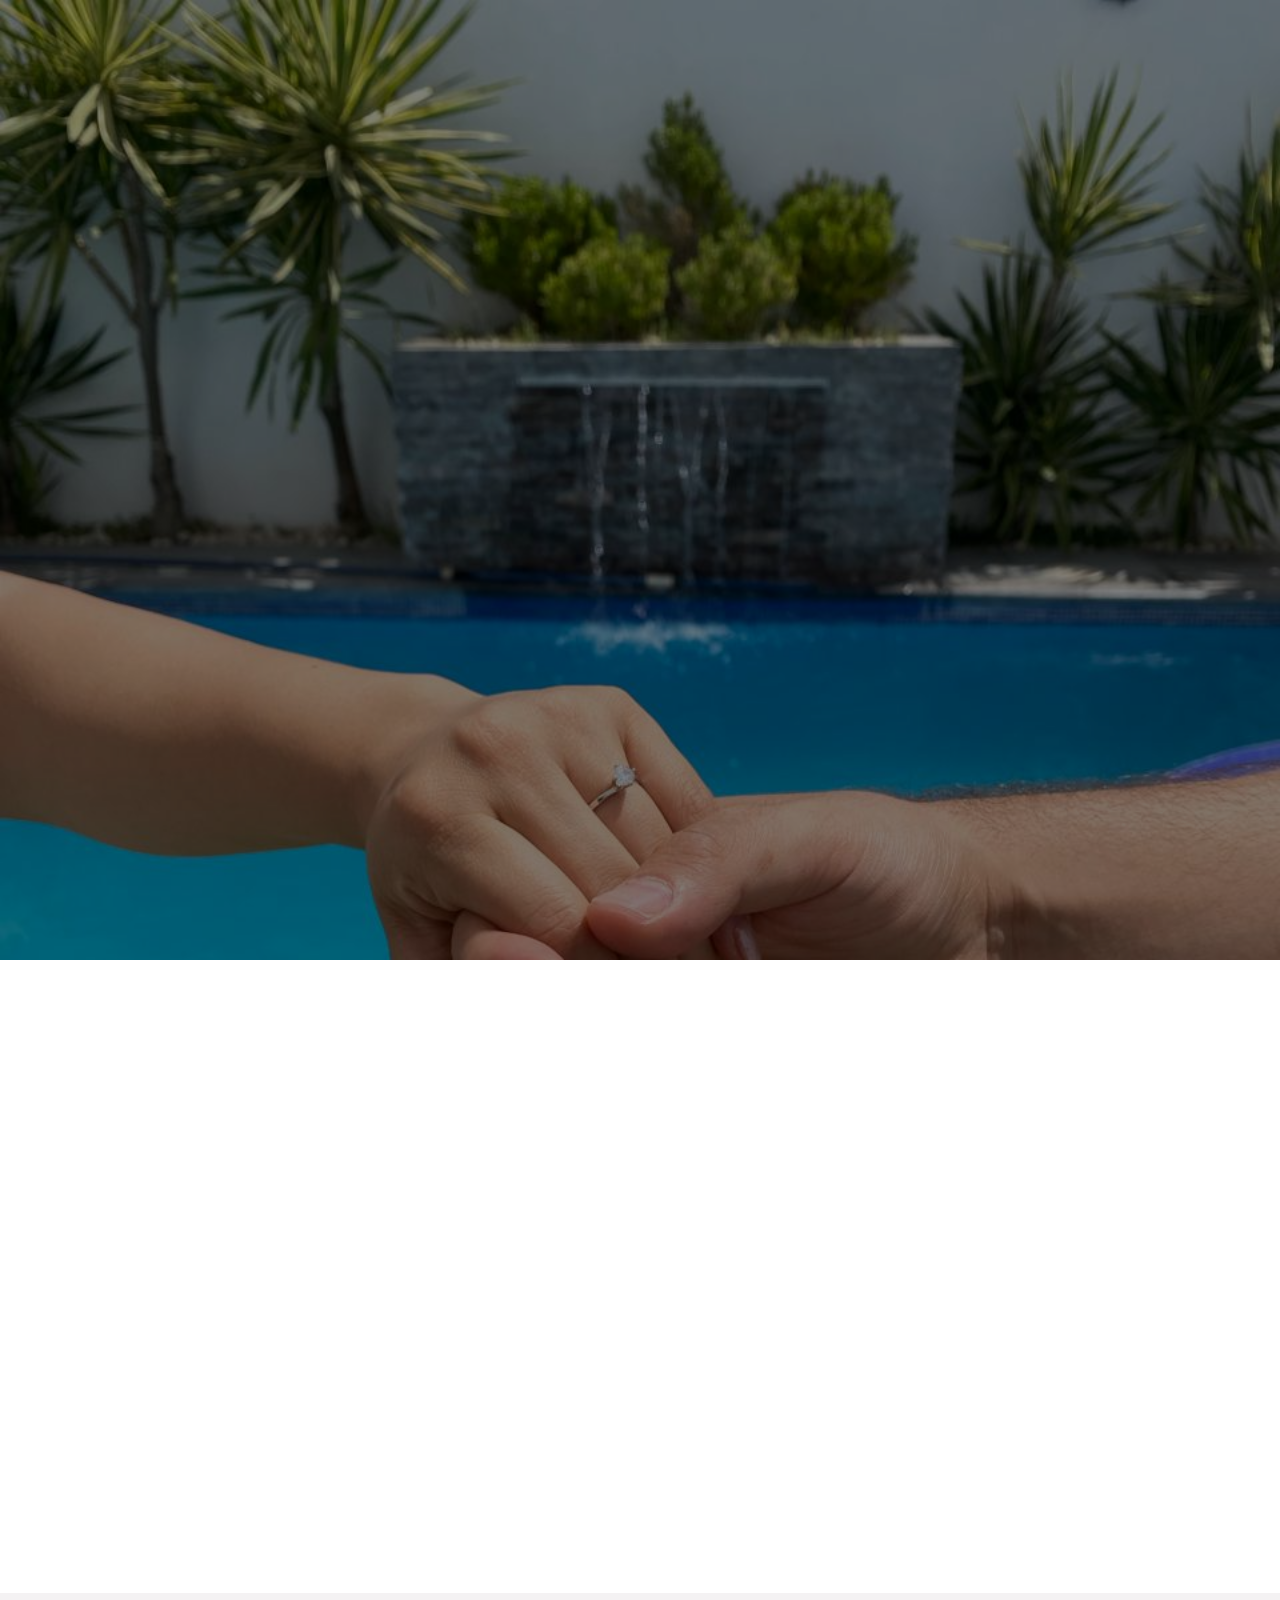
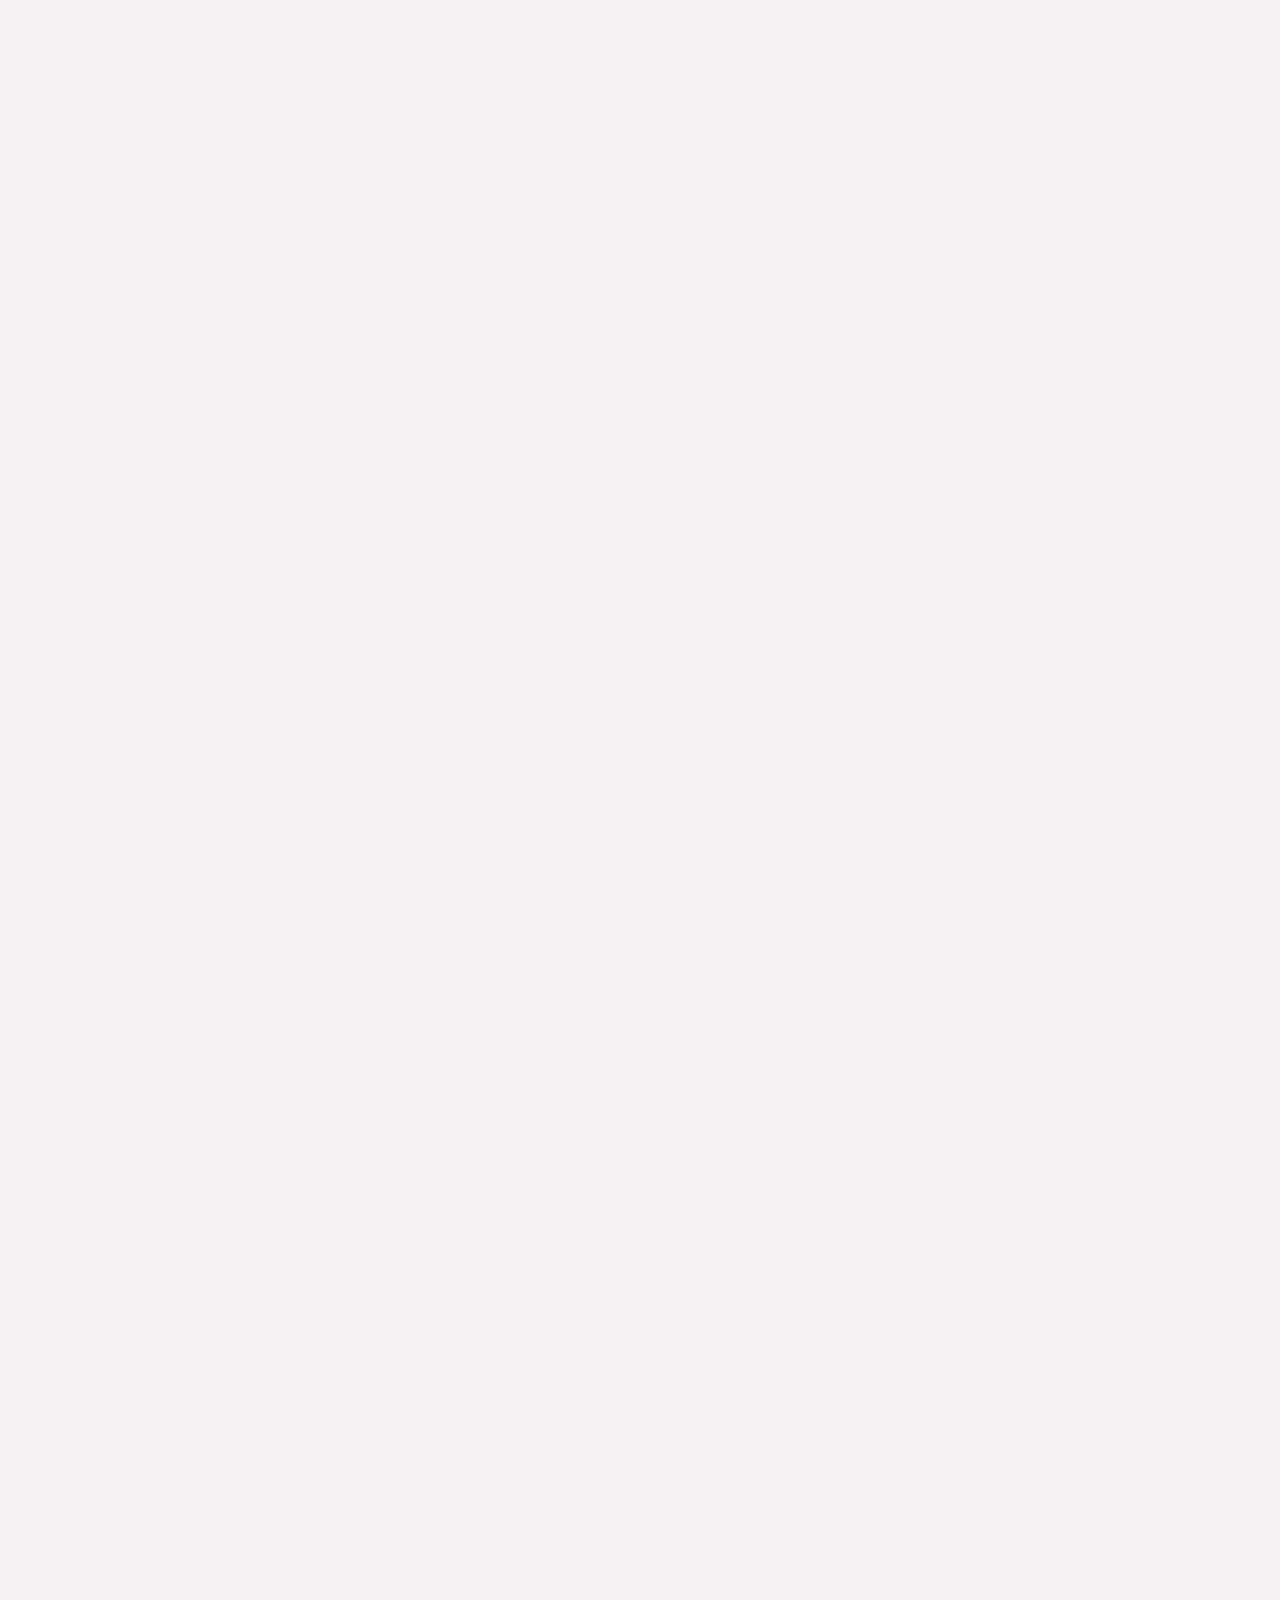
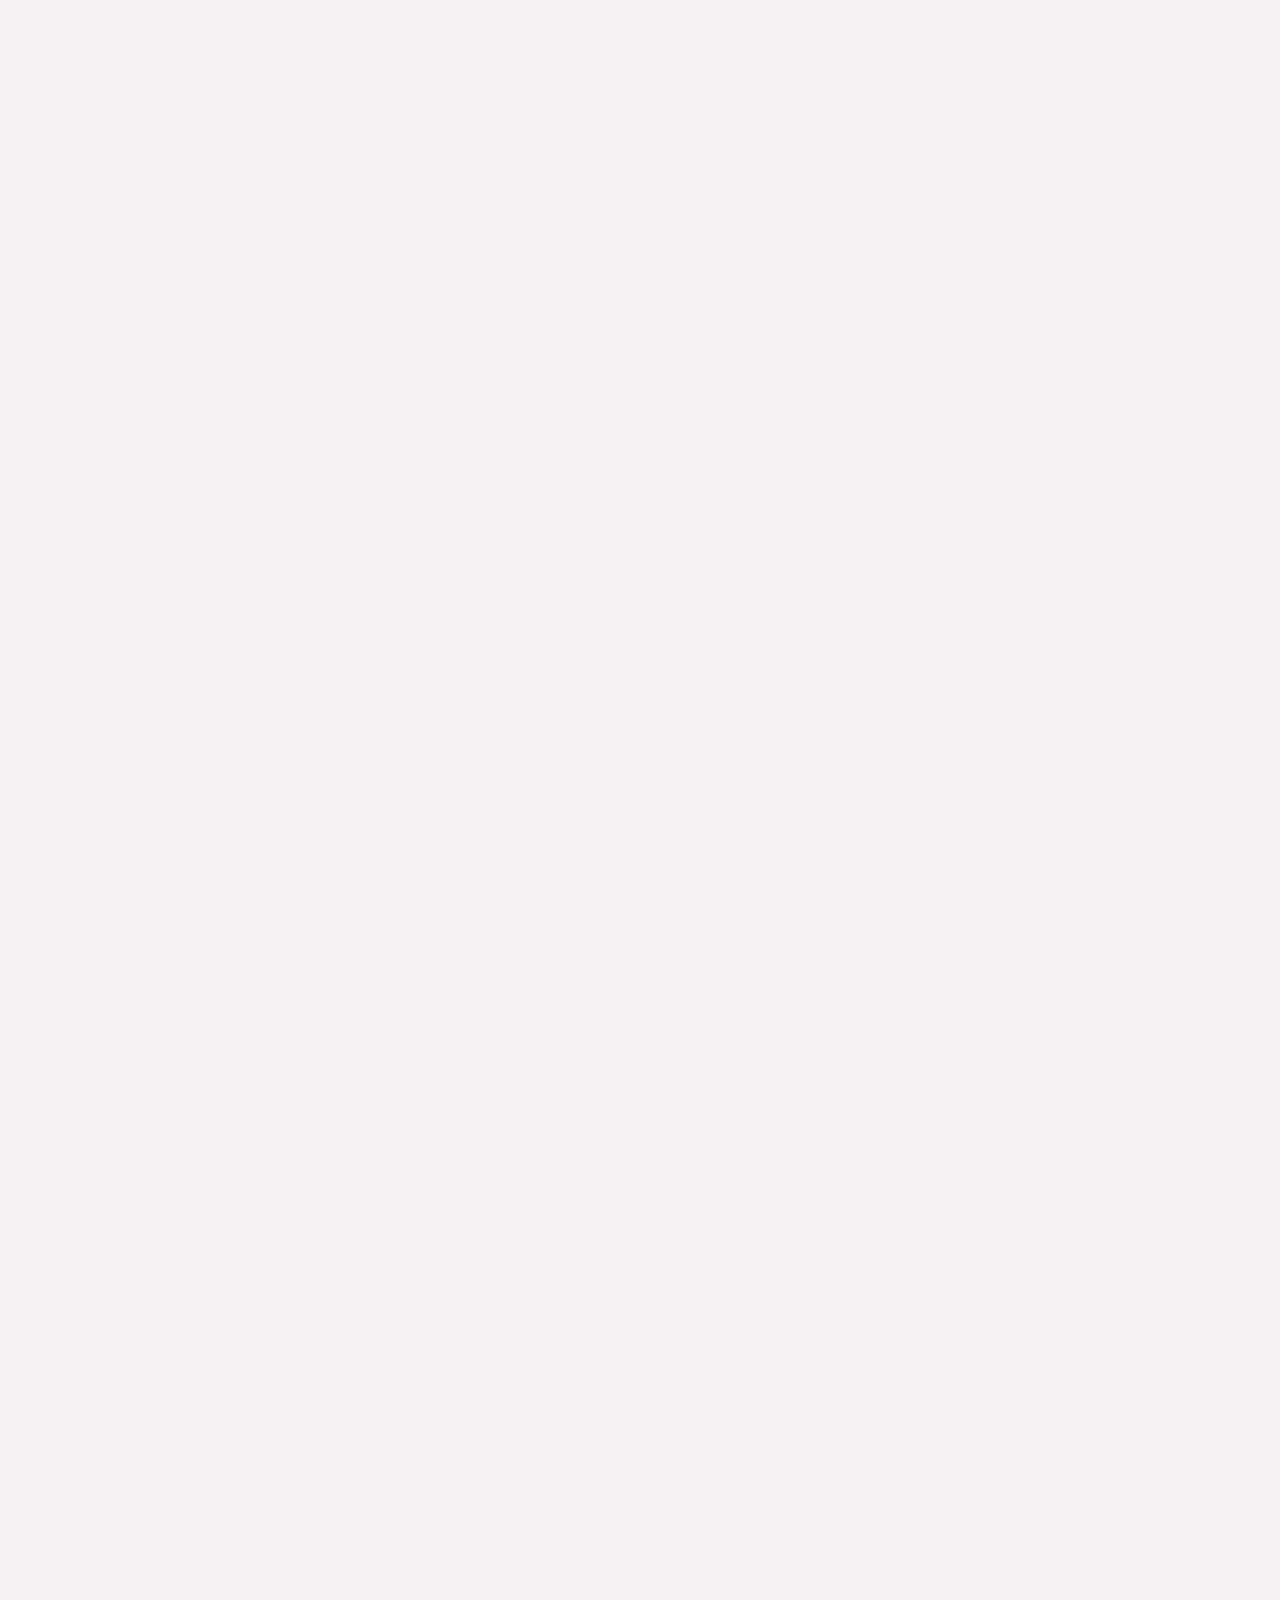
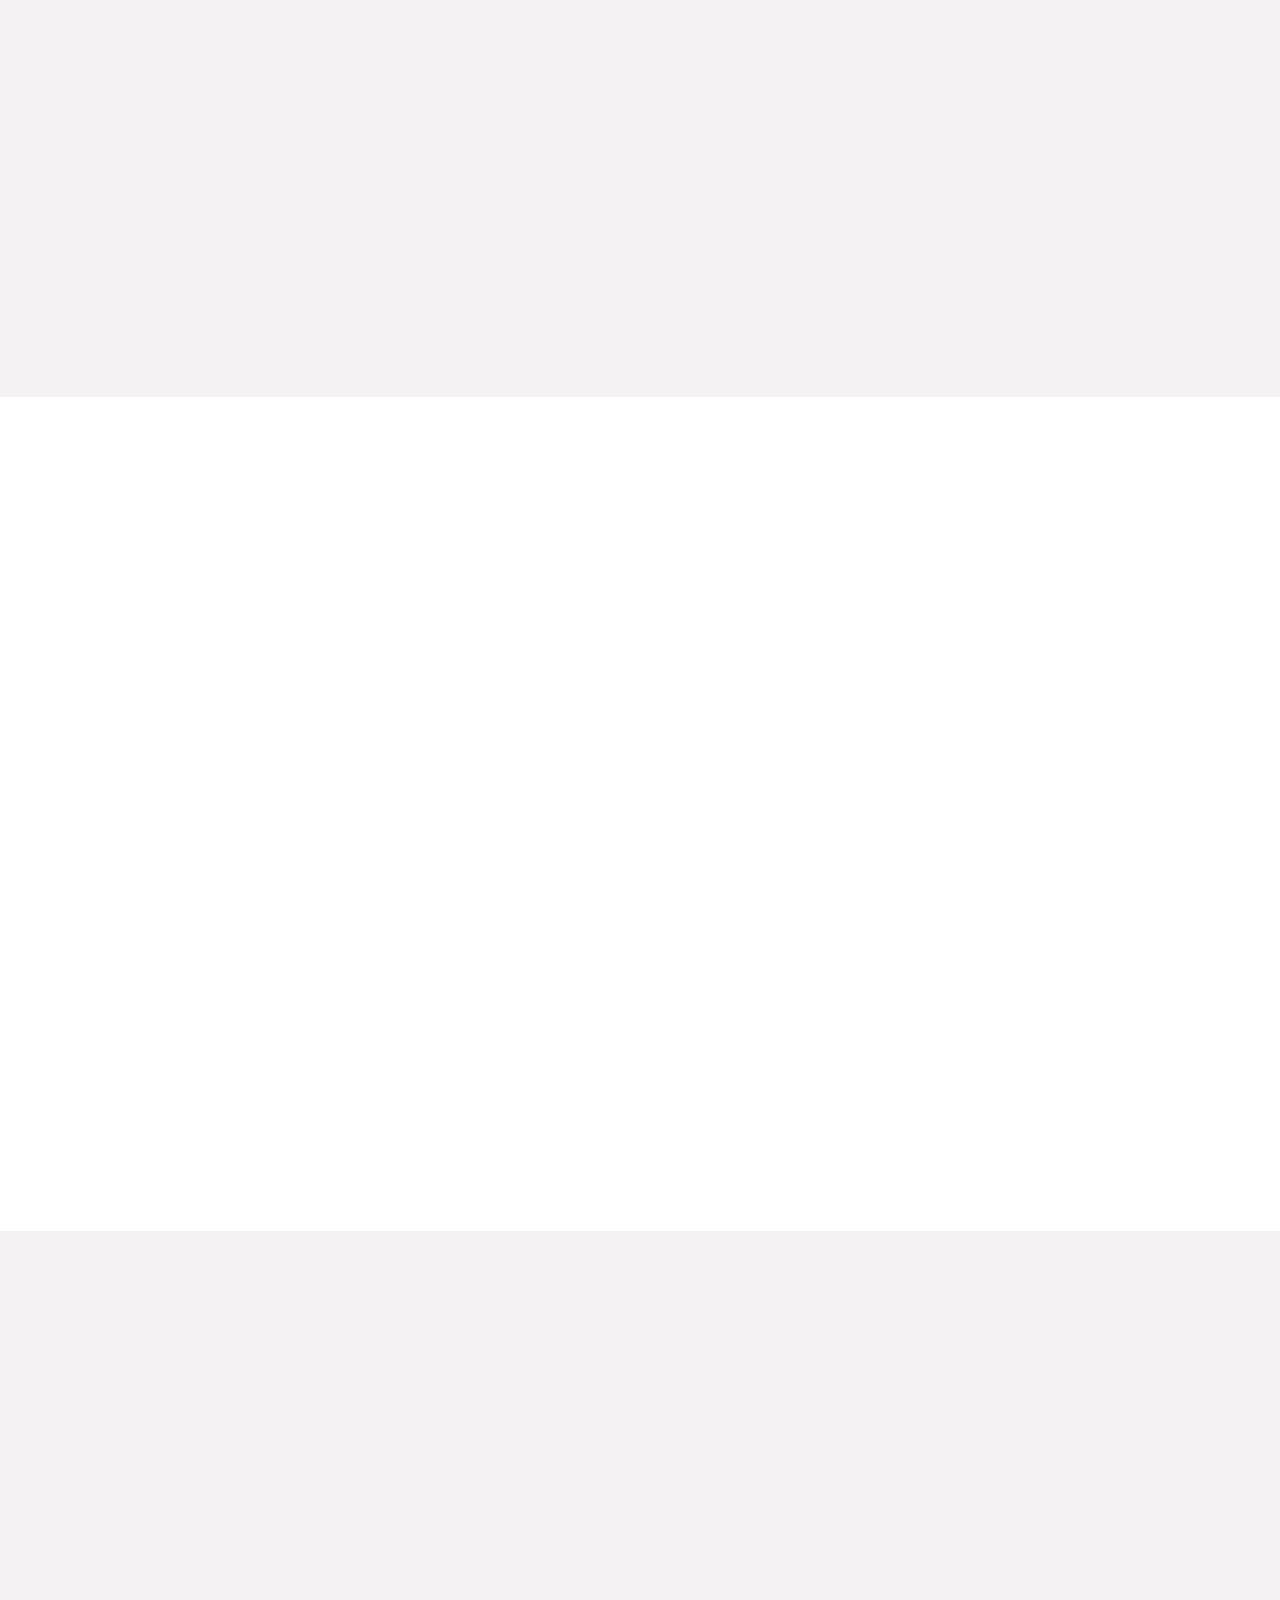
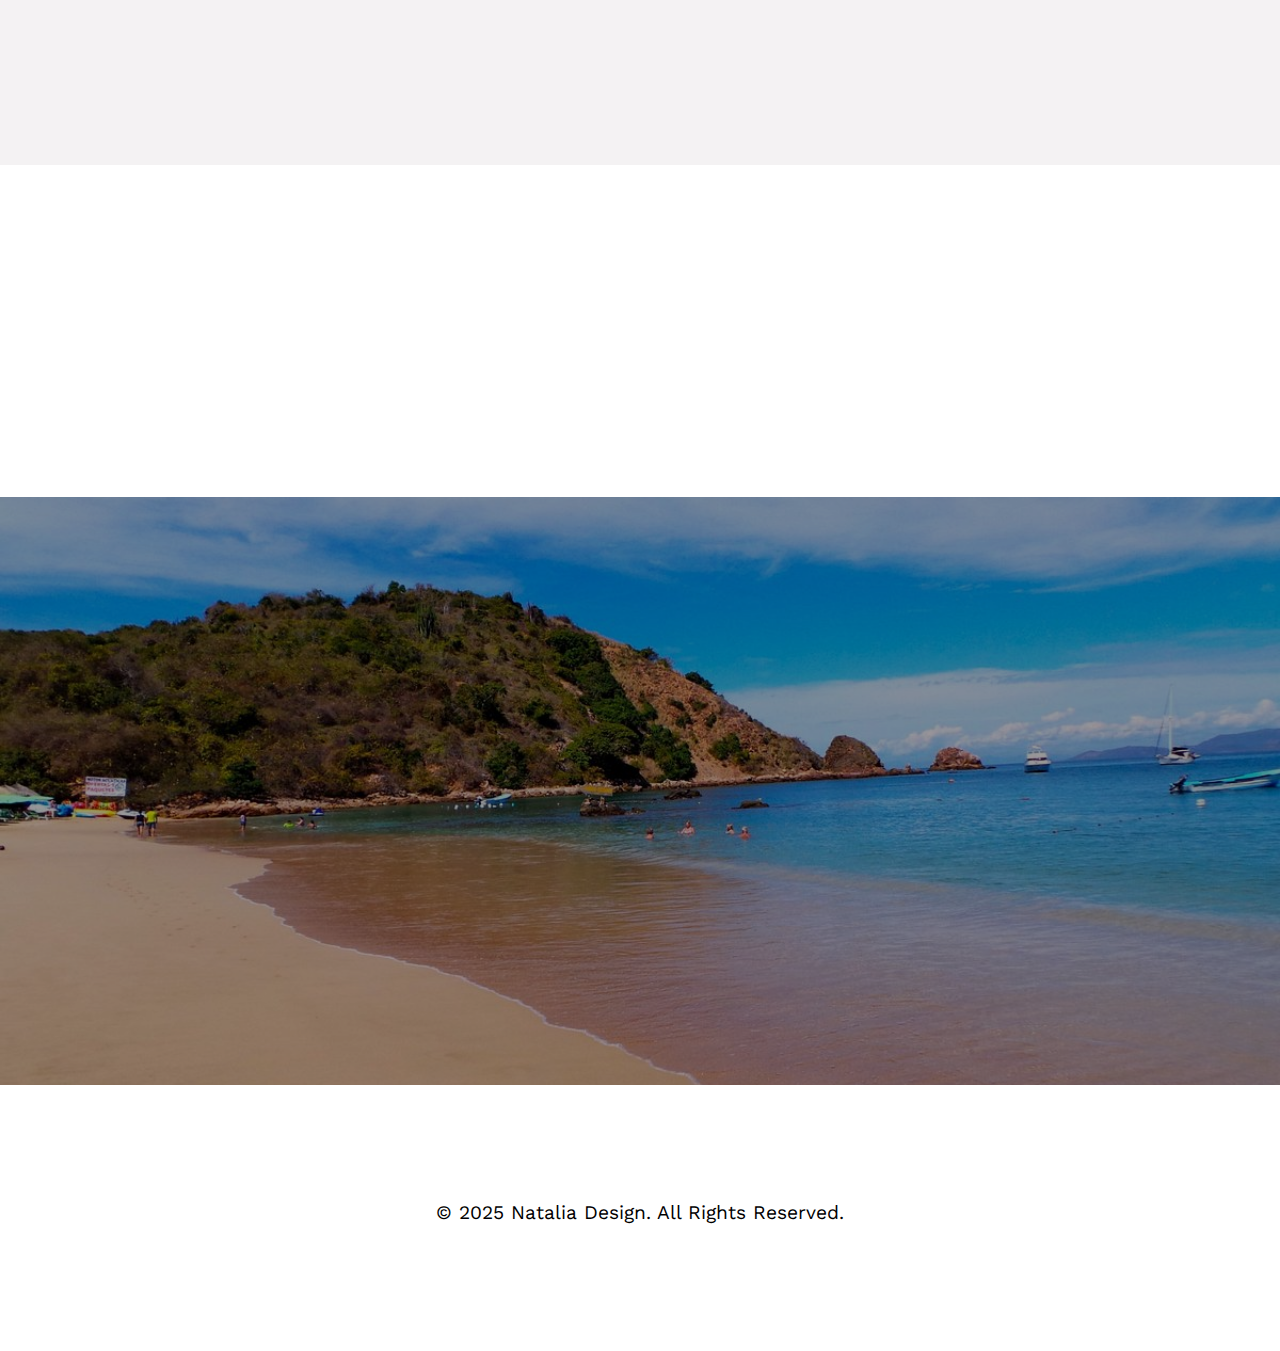
==== commit 52a64b37: "Cambios 2" ====
--- a/demo1.html
+++ b/demo1.html
@@ -221,7 +221,7 @@
 							</div>
 							<div  id class="col-md-4 col-sm-4 text-center">
 								<div class="event-wrap animate-box">
-									<h3  style="font-family: AnyaTamy; text-transform: uppercase; color:rgb(212, 165, 77);">recepción <span style="color: #f4f2f3;">& banquete</span></h3>
+									<h3  style="font-family: AnyaTamy; text-transform: uppercase; color:rgb(212, 165, 77);">recepción</h3>
 									<p>
 									<div class="">
 										<i class="icon-clock"></i>
@@ -332,11 +332,11 @@
 							<p style="text-align: justify;">El bloqueo o apartado de habitación se realizará efectuando un primer pago de <b>$800.00 MN</b> por adulto y <b>$300.00 MN</b> por menor.
 								Teniendo como fecha lÍmite el <b>1ro de Mayo de 2024.</b></p>
 								<p>
-									<b>Deposito o transferencia: </b>
+									<b>Depósito o transferencia: </b>
 									<br>
-									BBVA: FELICITAS BOSQUES TORRES - CTA.: 0148388059.
+									BBVA: FELICITAS BOSQUES TORRES - CTA.: 0148388059
 									<br>
-									BANCO DEL BAJÍO: FELICITAS BOSQUES TORRES - CTA.: 5930813.
+									BANCO DEL BAJÍO: FELICITAS BOSQUES TORRES - CTA.: 5930813
 								</p>
 						</div>
 					</div>
@@ -350,11 +350,11 @@
 							<p style="text-align: justify;">Los pagos restantes serán distribuidos en <b>11 mensualidades</b> de <b>$546.00 MN en habitación doble p/p. </b>
 								Para mayor información en la distrubición y logística de las habitaciones, serán contactados por nuestra wedding planner.</p>
 								<p>
-									<b>Deposito o transferencia: </b>
+									<b>Depósito o transferencia: </b>
 									<br>
-									BBVA: FELICITAS BOSQUES TORRES - CTA.: 0148388059.
+									BBVA: FELICITAS BOSQUES TORRES - CTA.: 0148388059
 									<br>
-									BANCO DEL BAJÍO: FELICITAS BOSQUES TORRES - CTA.: 5930813.
+									BANCO DEL BAJÍO: FELICITAS BOSQUES TORRES - CTA.: 5930813
 								</p>
 								
 						</div>
@@ -374,7 +374,7 @@
 
 				<div class="col-md-6">
 						<div class="container-fluid">
-							<div class="feature-left animate-box row" data-animate-effect="fadeInLeft" >
+							<div class="animate-box row" data-animate-effect="fadeInLeft" >
 									<table class="table_costos table" >
 										<thead>
 										  <tr>
@@ -414,7 +414,7 @@
 		<div id="fh5co-gallery " class="fh5co-section-gray">
 			<div class="container">
 				<div class="row">
-					<div class="col-md-8 col-md-offset-2 fh5co-heading animate-box text-center">
+					<div class="col-md-8 col-md-offset-2 fh5co-heading animate-box text-center" style="margin-bottom: 3%;">
 						<h2 style="font-family: WestwoodStudio;">Código de Vestimenta</h2>
 						<p style="font-family: AnyaTamy;" ><span>Queremos que disfruten este gran día y estén lo más cómodos posibles, por ello les sugerimos el siguiente código de vestimenta: </span></p>
 						<p>&nbsp;</p>
@@ -428,7 +428,7 @@
 
 	<!--MESA DE REGALOS -->
 	<div id="" >
-		<div id="fh5co-gallery " >
+		<div id=" " >
 				<div class="container-fluid" 
 			style="background-image: url(images/img-demo1/background-white-marble.jpg);  
 			background-repeat: no-repeat;  background-position: top center;  
--- a/css/style_demo1.css
+++ b/css/style_demo1.css
@@ -379,7 +379,7 @@
 #fh5co-counter .display-tc,
 #fh5co-event .display-t,
 #fh5co-event .display-tc {
-  height: 550px;
+  height: 551px;
   display: table;
   width: 100%;
 }
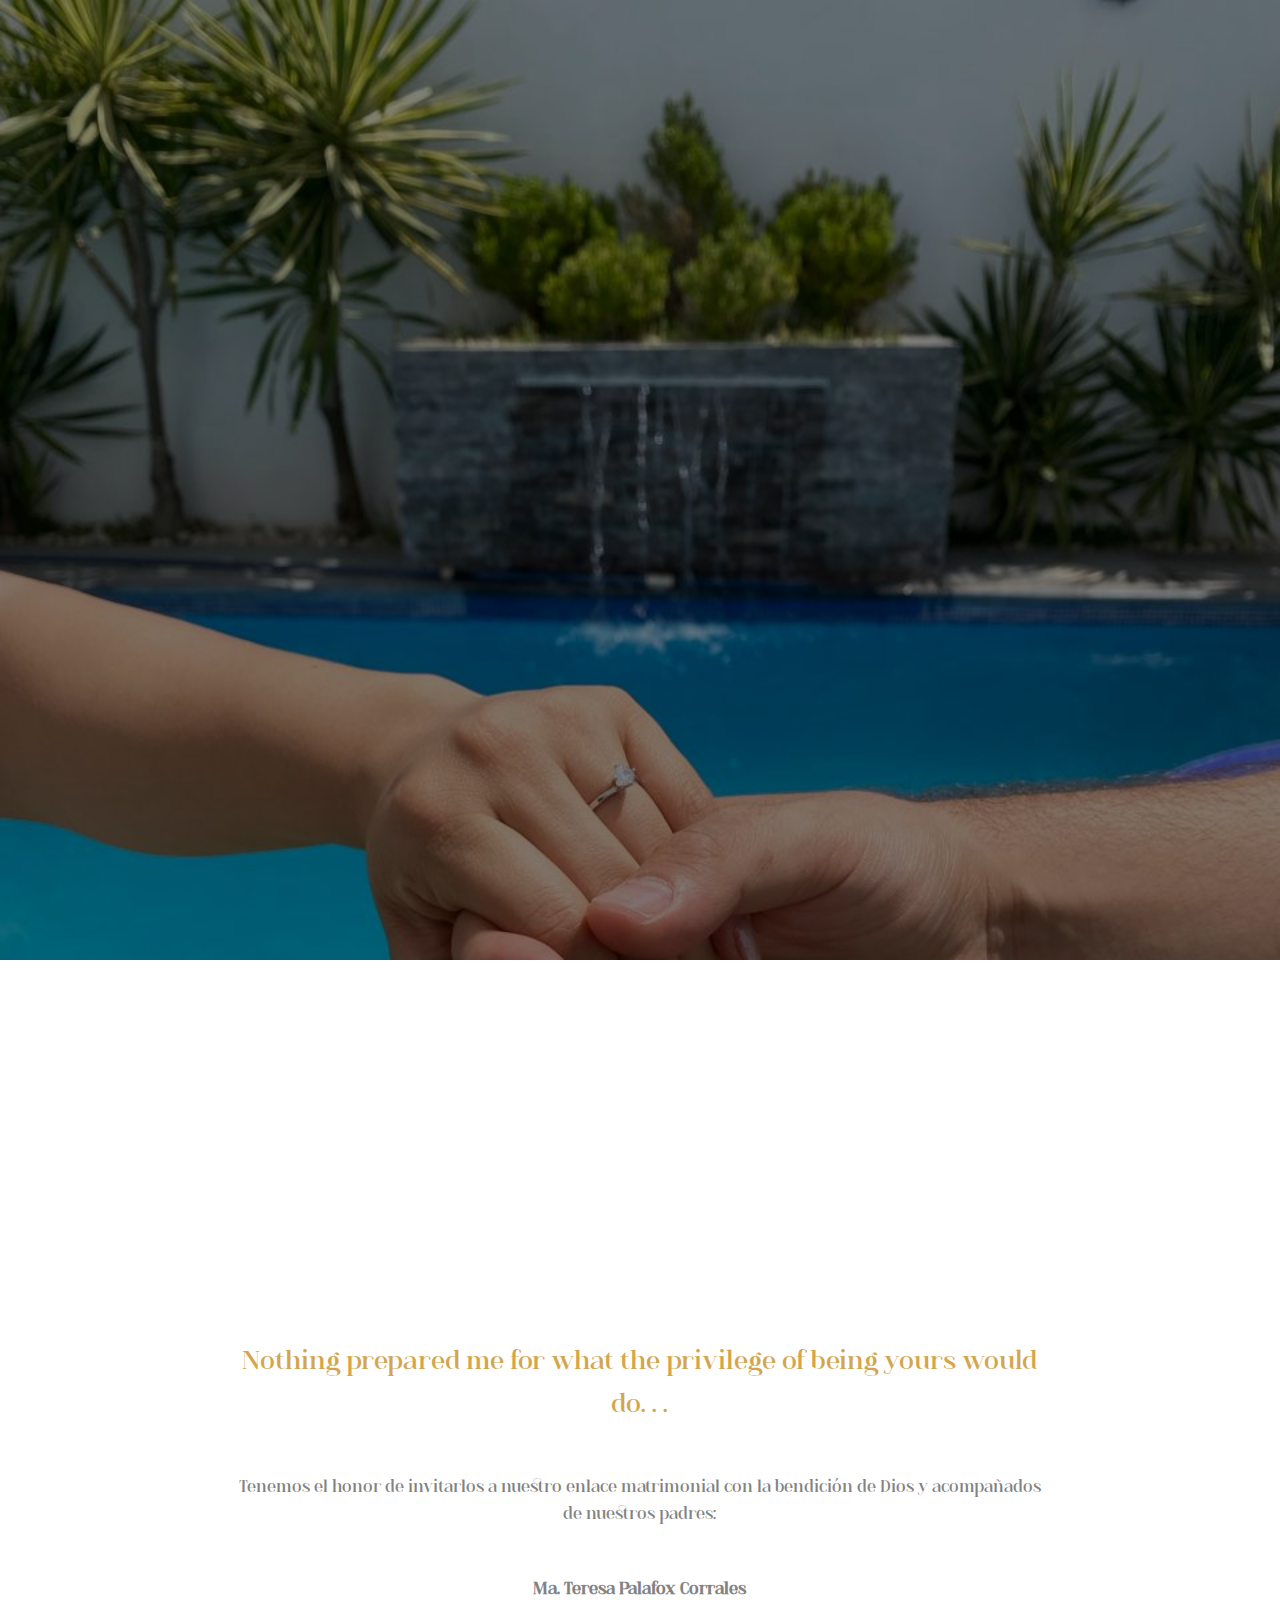
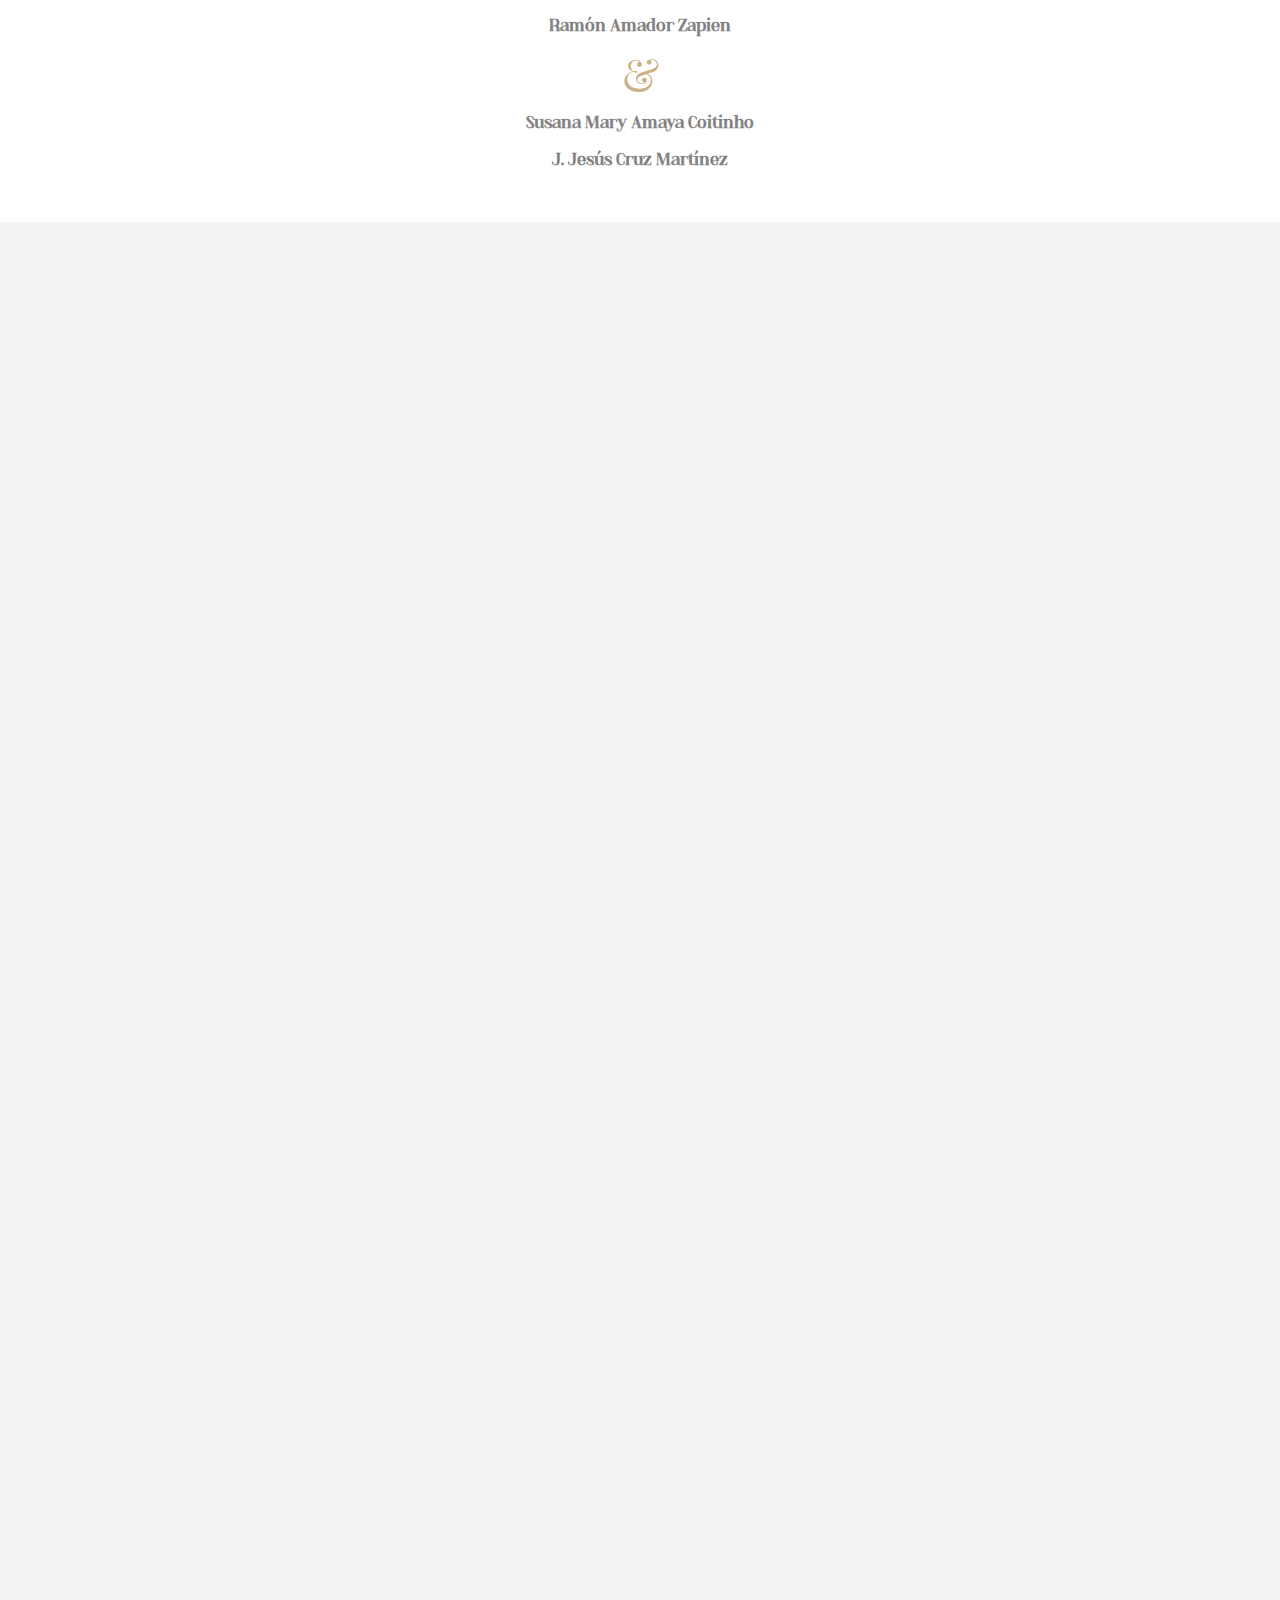
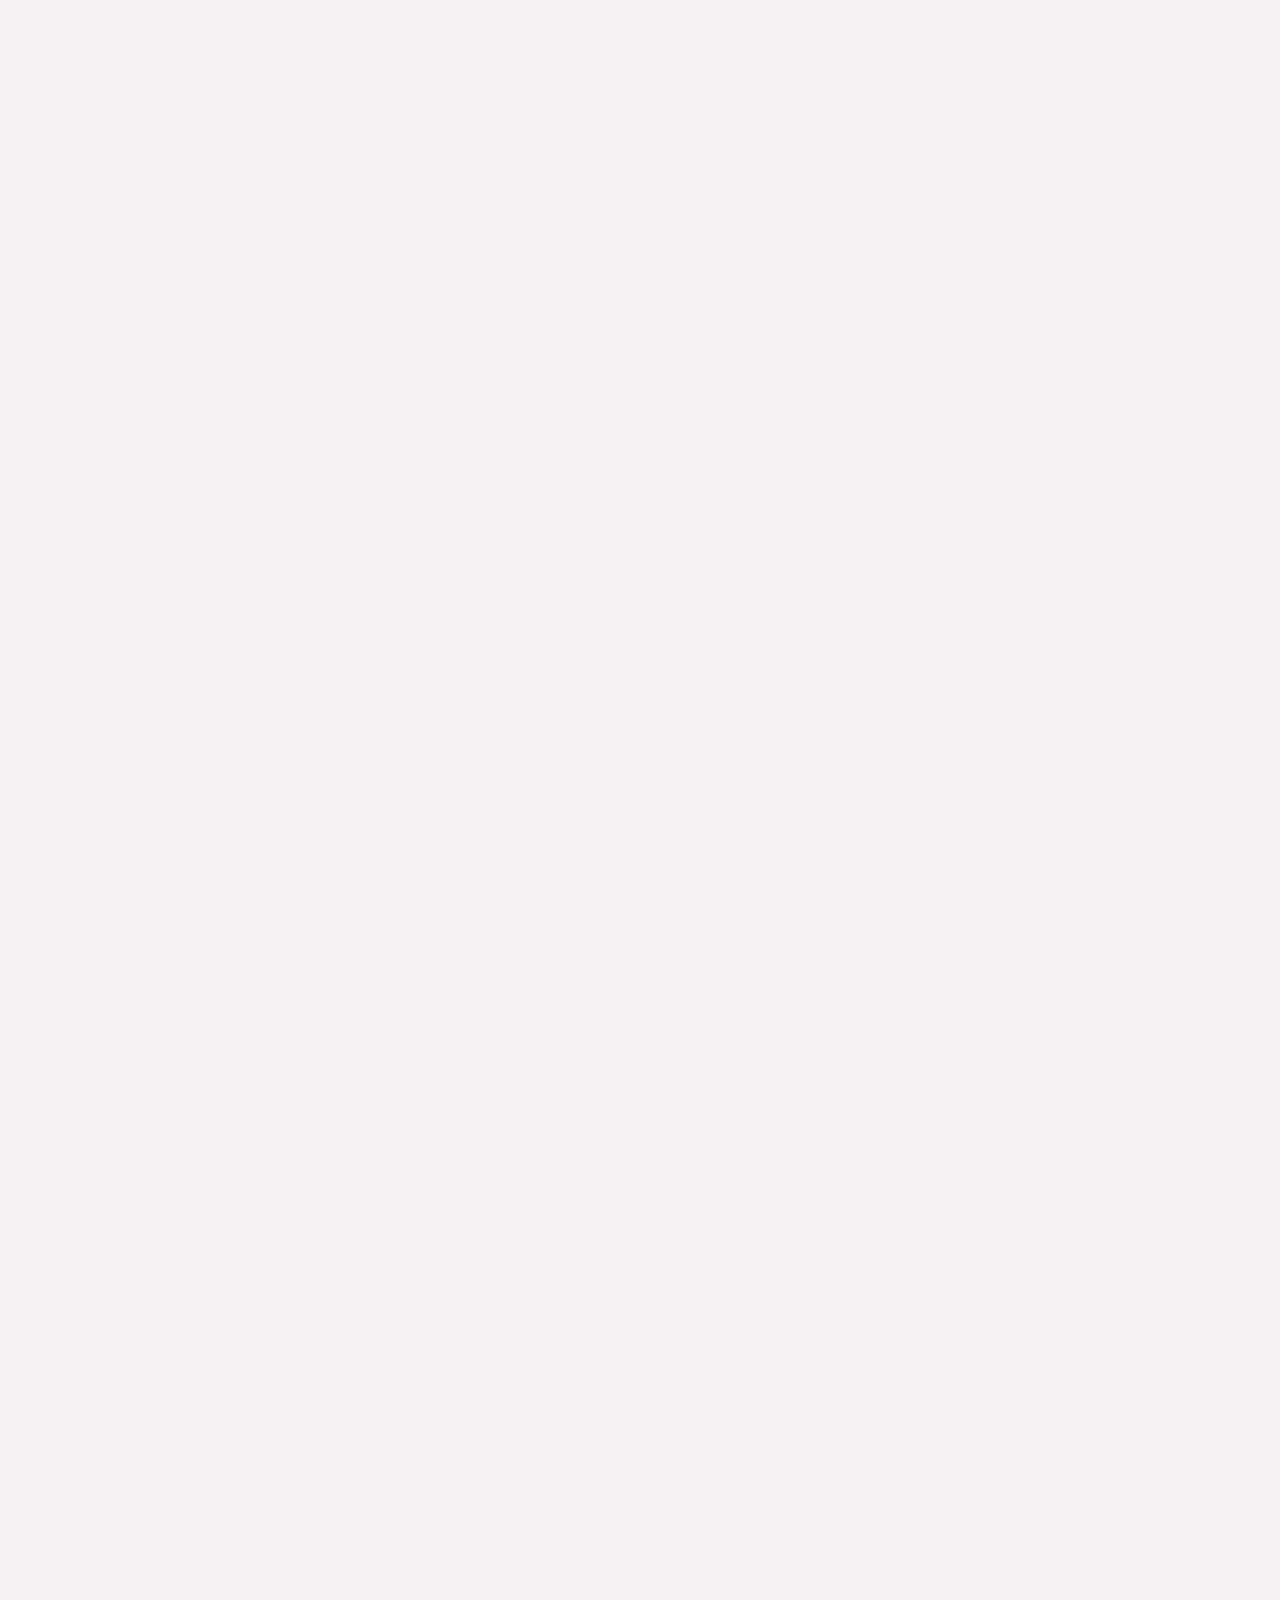
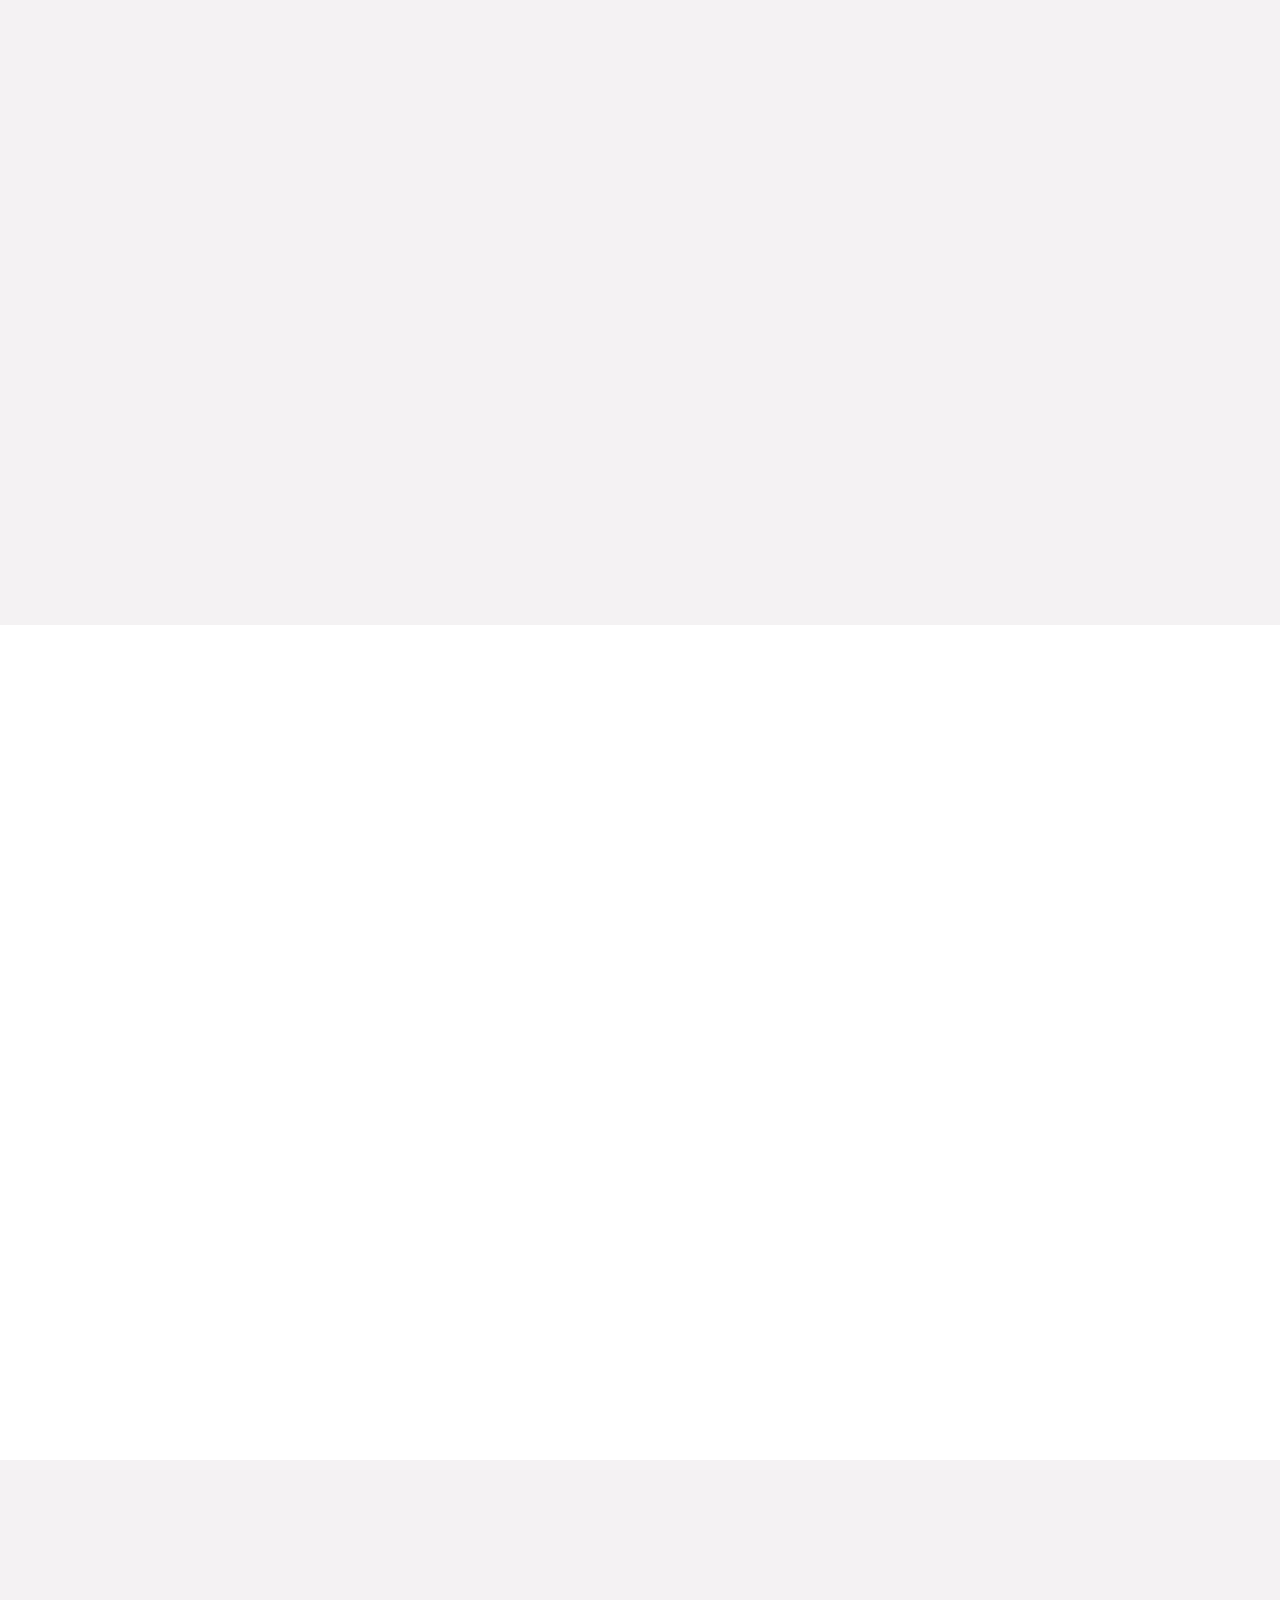
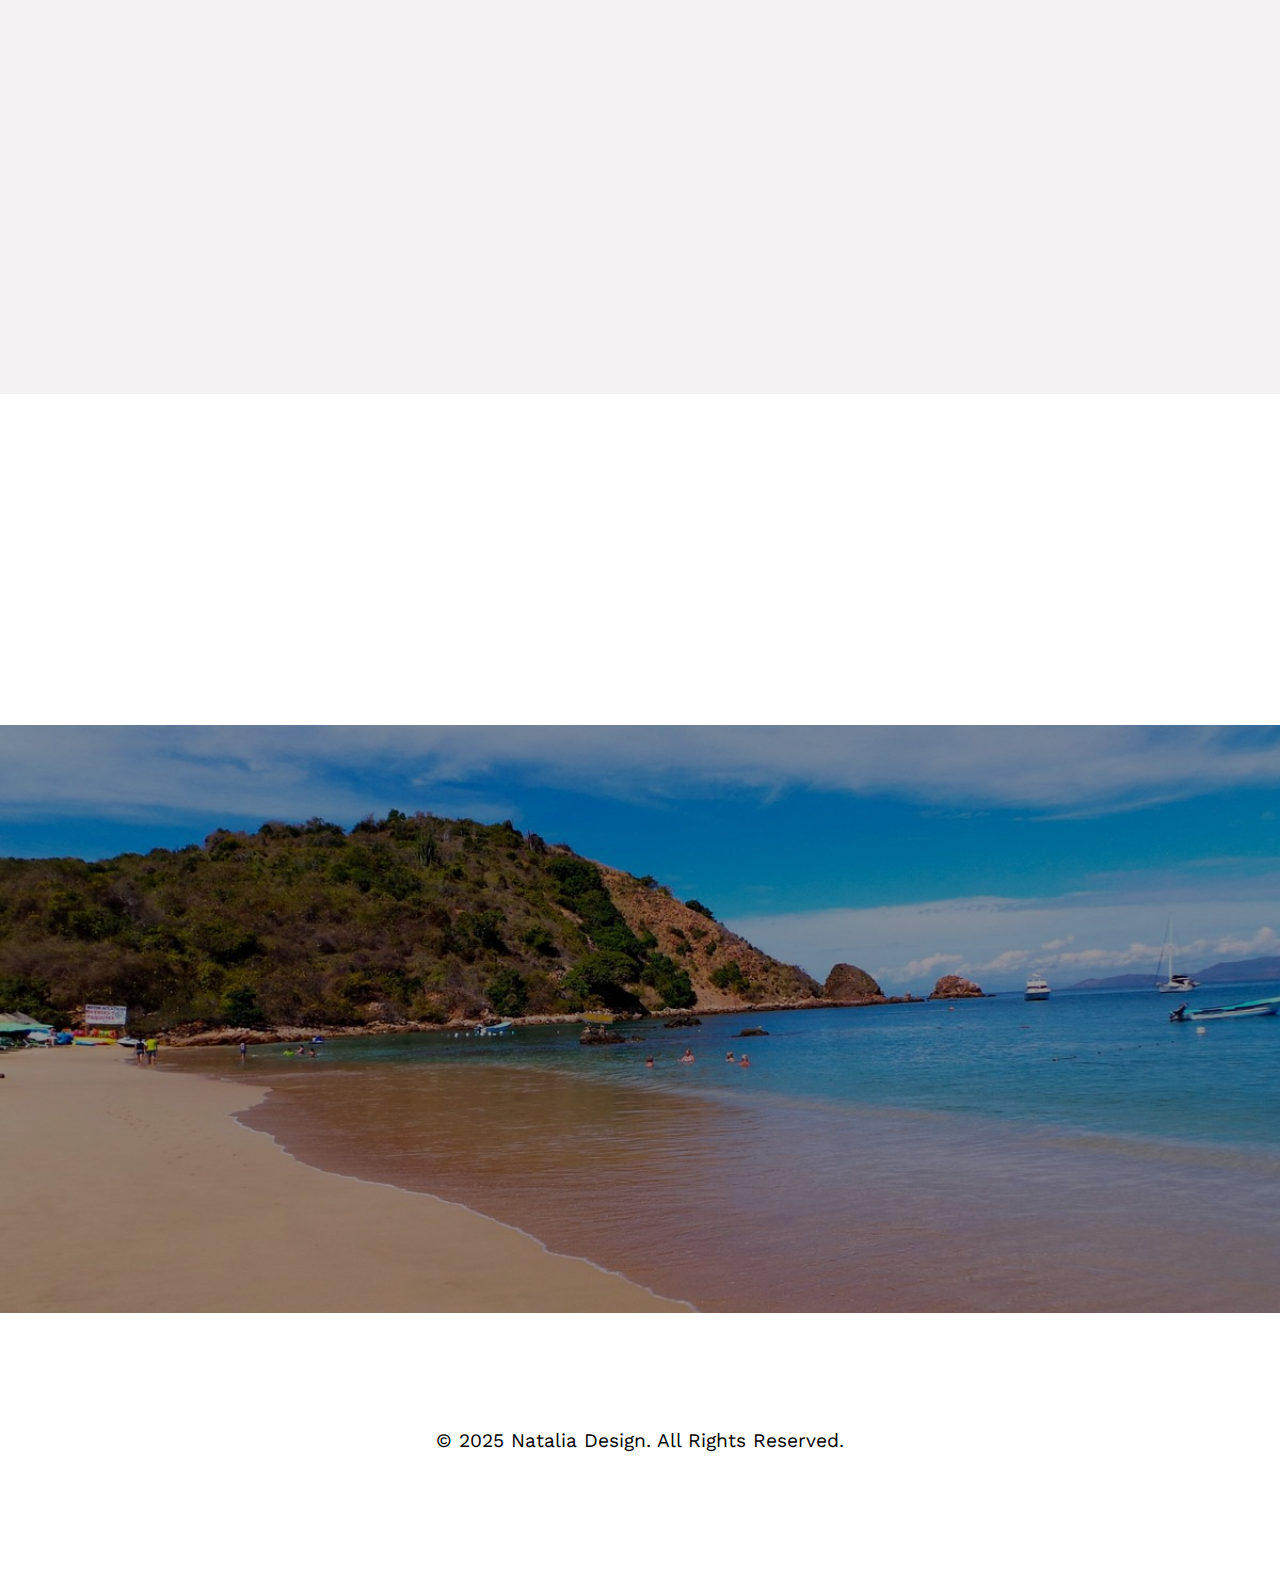
==== commit 8b2d3098: "Counter" ====
--- a/demo1.html
+++ b/demo1.html
@@ -40,12 +40,14 @@
 							<p style="font-family: WestwoodStudio; font-size: 77px; color:white; margin-top:-50px;">Natalia</p>
 							<p style="font-family: WestwoodStudio; font-size: 77px; margin-top:-50px; margin-bottom: -50px; color:orange;">&</p>
 							<p style="font-family: WestwoodStudio; font-size: 77px; color:white;">Olimpo</p>
-							<div class="simply-countdown simply-countdown-one" style="font-family: AnyaTamy;" ></div>
+							<img  src="images/img_demo3/ornamen-18.png" width="200px">
+							<!--<div class="simply-countdown simply-countdown-one" style="font-family: AnyaTamy;" ></div>-->
+							<p>&nbsp;</p>
+							<p style="font-family: AnyaTamy; font-size: 20px; color:white;">12 de Julio 2025</p>
 							<p>
 								<audio id="audioplayer" style="display: none;" src="images/img-demo1/turningpage.mp3" loop="loop">  
 									Tu navegador no soporta el elemento <code>audio</code>.  
 								</audio>  
-							
 							</p>
 						</div>
 					</div>
@@ -64,6 +66,35 @@
 				<div class="col-md-8 col-md-offset-2 text-center fh5co-heading animate-box">
 					<p>&nbsp;</p>
 					<p style="font-family: WestwoodStudio; font-size: 50px; color:rgb(212, 165, 77);" ><b>¡Nos Casamos!</b></p>
+				</div>
+			</div>
+			<div class="row" style="margin-top: -120px;">
+				<div class="col-md-4 text-center fh5co-heading animate-box"></div>
+				<div class="col-md-4 text-center fh5co-heading animate-box">
+					<div id="countdown" >
+						<div class="col-md-3 col-sm-3 col-xs-3 text-center countdown-element">
+							<p style="margin-top: 10px;"><span id="days"></span> </p>
+							<p><span>días</span></p>
+						</div>
+						<div class="col-md-3 col-sm-3 col-xs-3 text-center countdown-element" class="" >
+							<p style="margin-top: 10px;"><span id="hours"></span> </p>
+							<p><span>horas</span></p>
+						</div>
+						<div class="col-md-3 col-sm-3 col-xs-3 text-center countdown-element"  class="">
+							<p style="margin-top: 10px;"><span id="minutes"></span> </p>
+							<p><span>mins</span></p>
+						</div>
+						<div class="col-md-3 col-sm-3 col-xs-3 text-center countdown-element"  class="">
+							<p style="margin-top: 10px;"><span id="seconds"></span> </p>
+							<p><span>segs</span></p>	
+						</div>
+					</div>
+				</div>
+				<div class="col-md-4 text-center fh5co-heading animate-box"></div>
+			</div>
+
+			<div class="row">
+				<div class="col-md-8 col-md-offset-2 text-center">
 					<p style="font-family: AnyaTamy; font-size: 25px; color:rgb(212, 165, 77);" > Nothing prepared me for what the privilege of being yours would do. . .</p>
 					<p style="font-family: AnyaTamy;" > &nbsp;</b></p>
 					<p style="font-family: AnyaTamy;" > Tenemos el honor de invitarlos a nuestro enlace matrimonial con la bendición de Dios y acompañados de nuestros padres:</p>
@@ -75,6 +106,7 @@
 					</p>
 					<p style="font-family: AnyaTamy;" > <b>Susana Mary Amaya Coitinho</b></p>
 					<p style="font-family: AnyaTamy;" > <b>J. Jesús Cruz Martínez </b></p>
+					<p>&nbsp;</p>
 				</div>
 			</div>
 		</div>
@@ -239,6 +271,7 @@
 					</div>
 				</div>
 			</div>
+			<p>&nbsp;</p>
 		</div>
 	</div>
 
@@ -295,6 +328,7 @@
 				</div>
 
 				<div class="col-md-6 animate-box">
+					<p>&nbsp;</p>
 					<div class="fh5co-video fh5co-bg" style="background-image: url(images/img-demo1/habitacion-1.avif); ">
 						<a href="images/img-demo1/sunscape-video.mp4" class="popup-vimeo"><i class="icon-video2"></i></a>
 						<div class="overlay"></div>
@@ -330,7 +364,7 @@
 						<div class="feature-copy">
 							<h3 style=" font-family: AnyaTamy; text-transform: uppercase; color:rgb(212, 165, 77); text-align: center;">BLOQUEO DE HABITACIÓN</h3>
 							<p style="text-align: justify;">El bloqueo o apartado de habitación se realizará efectuando un primer pago de <b>$800.00 MN</b> por adulto y <b>$300.00 MN</b> por menor.
-								Teniendo como fecha lÍmite el <b>1ro de Mayo de 2024.</b></p>
+								Teniendo como fecha límite el <b>1ro de Mayo de 2024.</b></p>
 								<p>
 									<b>Depósito o transferencia: </b>
 									<br>
@@ -348,7 +382,7 @@
 						<div class="feature-copy">
 							<h3 style=" font-family: AnyaTamy; text-transform: uppercase; color:rgb(212, 165, 77); text-align: center;">PAGOS RESTANTES</h3>
 							<p style="text-align: justify;">Los pagos restantes serán distribuidos en <b>11 mensualidades</b> de <b>$546.00 MN en habitación doble p/p. </b>
-								Para mayor información en la distrubición y logística de las habitaciones, serán contactados por nuestra wedding planner.</p>
+								Para mayor información en la distribución y logística de las habitaciones, serán contactados por nuestra wedding planner.</p>
 								<p>
 									<b>Depósito o transferencia: </b>
 									<br>
@@ -379,10 +413,10 @@
 										<thead>
 										  <tr>
 											<th>Habitación:</th>
-											<th>Costo:</th>
+											<th>Costo por persona:</th>
 										  </tr>
 										</thead>
-										<tbody" >
+										<tbody">
 										  <tr>
 											<th >Sencilla</th>
 											<th>$ 9,144.00 M.N.</td>
@@ -533,9 +567,10 @@
 	<!-- Magnific Popup -->
 	<script src="js/jquery.magnific-popup.min.js"></script>
 	<script src="js/magnific-popup-options.js"></script>
-
 	<!-- // <script src="https://cdnjs.cloudflare.com/ajax/libs/prism/0.0.1/prism.min.js"></script> -->
 	<script src="js/simplyCountdown.js"></script>
+
+	<script src="js/counter.js"></script>
 	<!-- Main -->
 	<script src="js/main.js"></script>
 
--- a/css/style_demo1.css
+++ b/css/style_demo1.css
@@ -967,6 +967,31 @@
   animation: pulse 1s ease infinite;
 }
 
+#countdown{
+  animation: pulse 1s ease infinite;
+  font-family: "AnyaTamy";
+  text-align: center;
+  font-size: 30px;
+  vertical-align: middle;
+}
+
+.countdown-element{
+  background-color:#d4a54d; 
+  height: 100px;
+  opacity: 60%;
+}
+
+.countdown-element > p {
+  color:white;
+}
+.countdown-element > p > span{
+  color:white;
+  
+}
+
+
+
+
 @keyframes pulse {
   0% {
     transform: scale(1);
@@ -1000,7 +1025,6 @@
 
 .simply-countdown > .simply-section .simply-word {
   color: rgba(255, 255, 255, 0.7);
-
   font-size: 12px;
   /* words */
 }
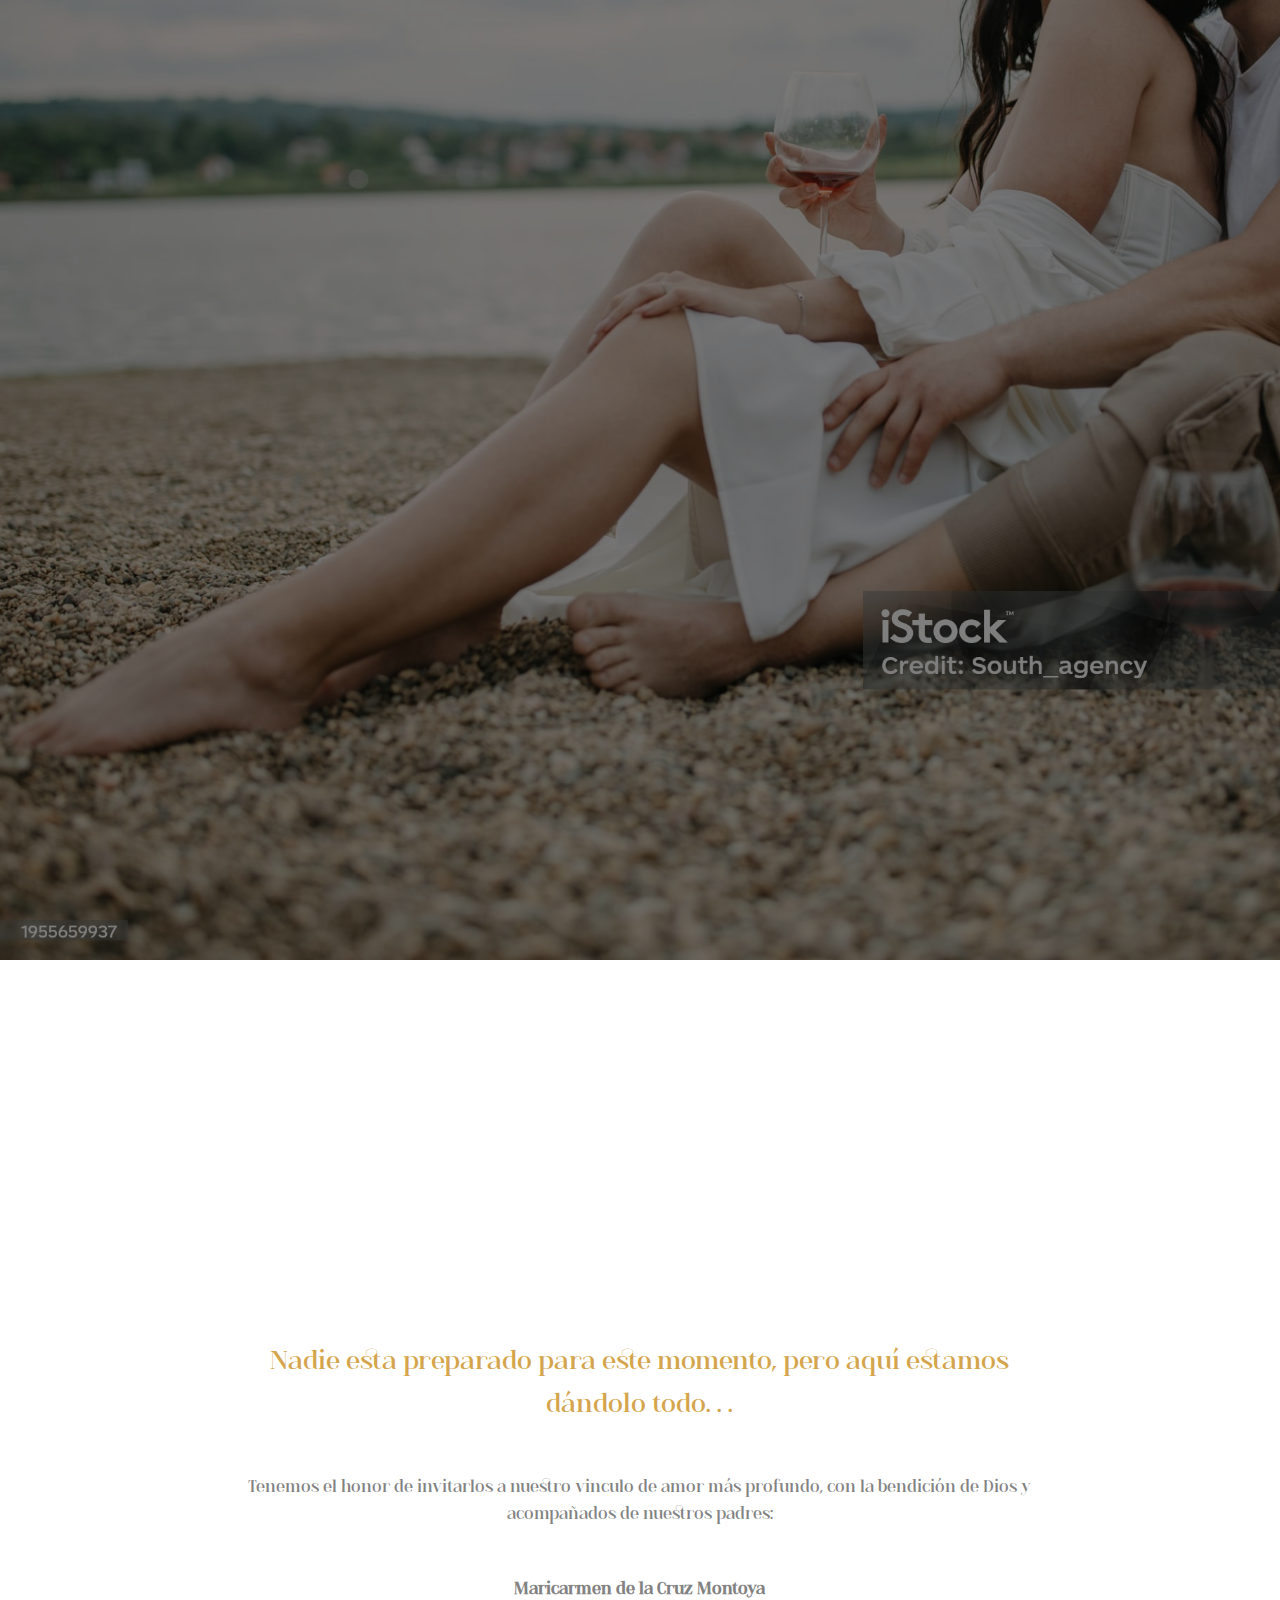
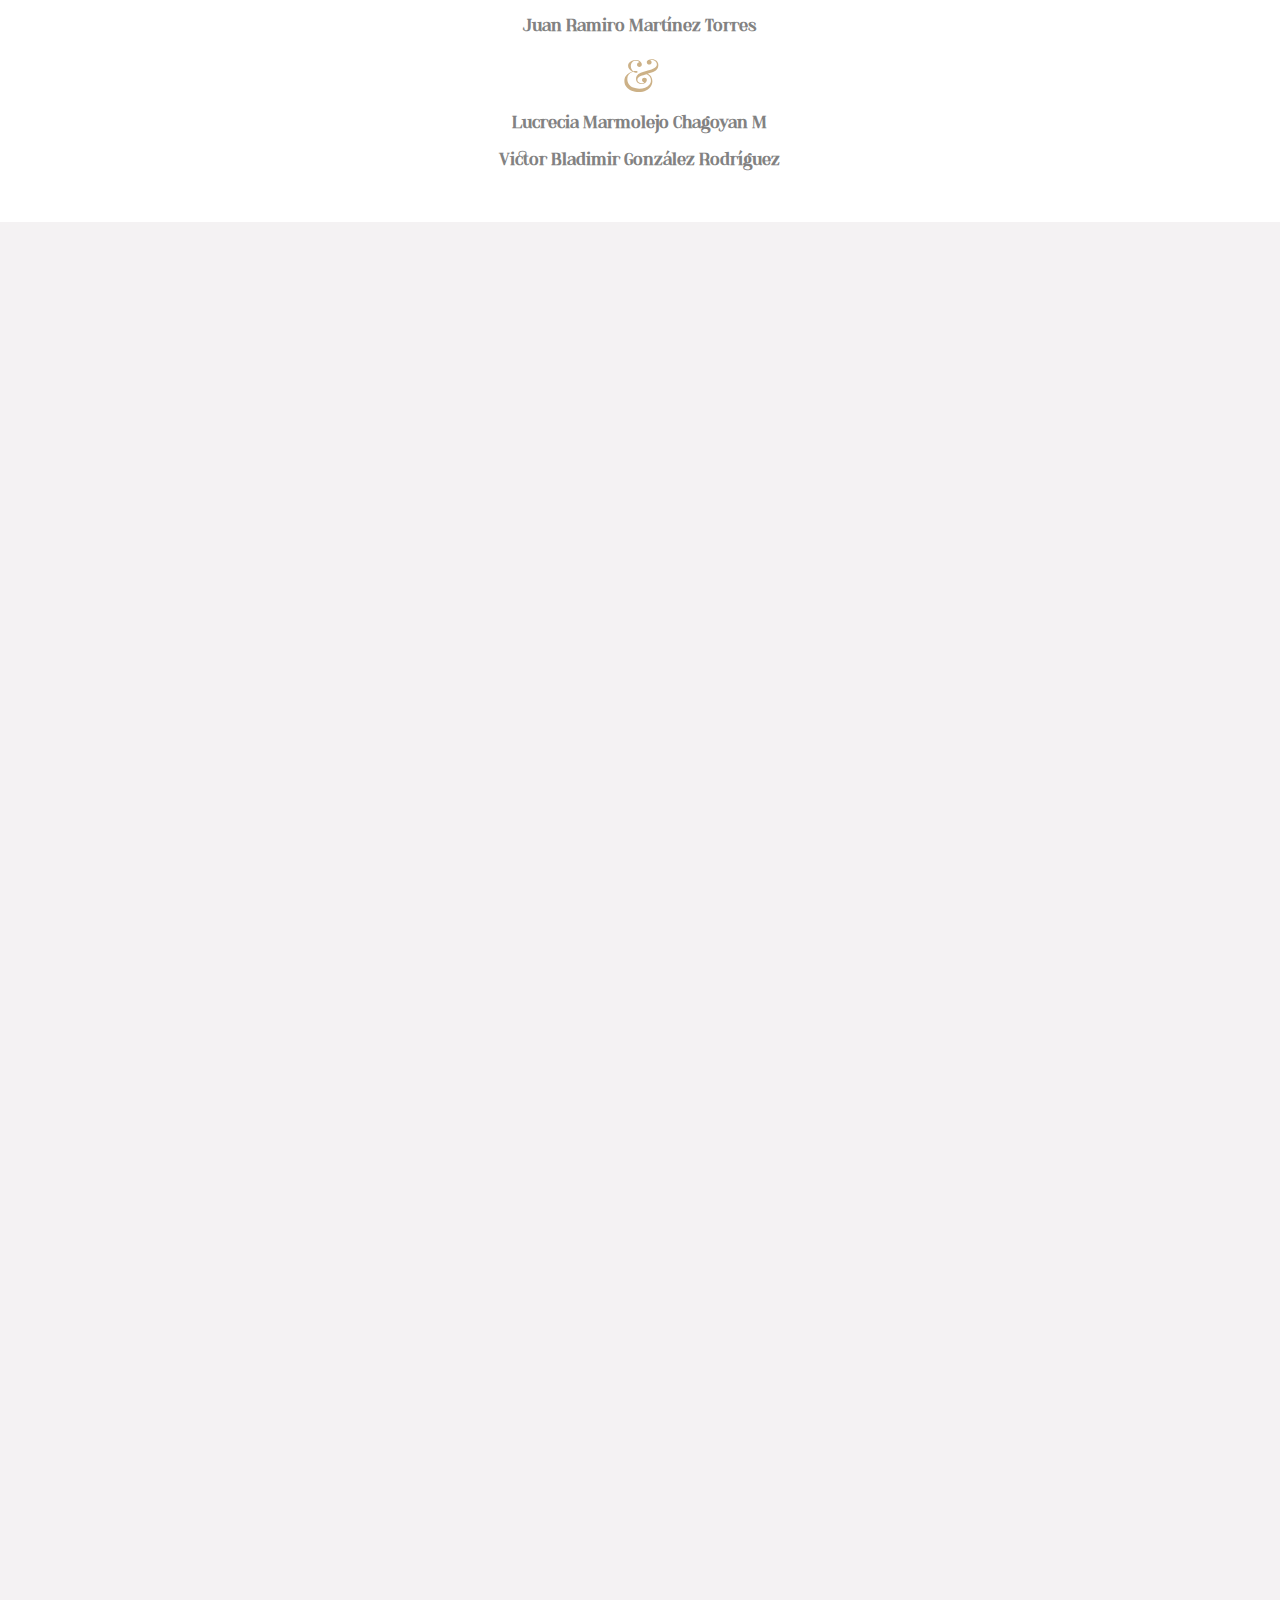
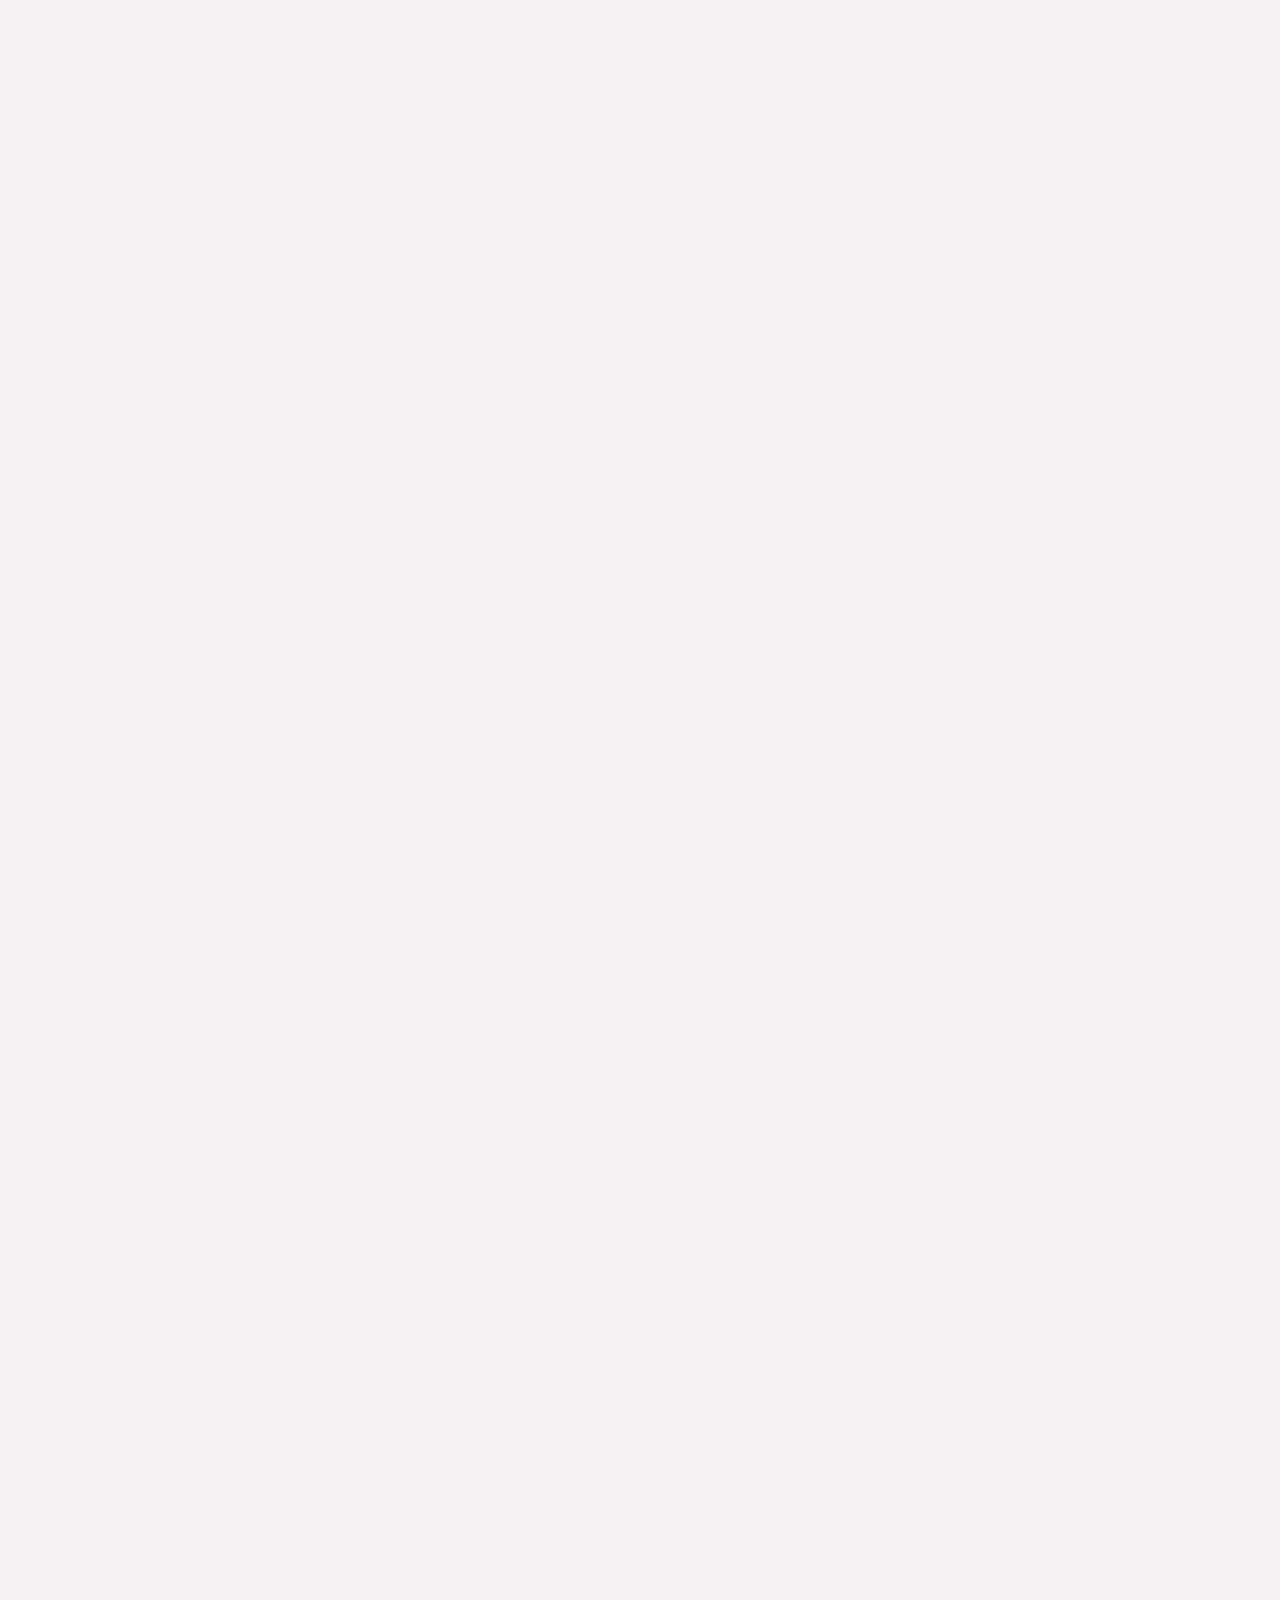
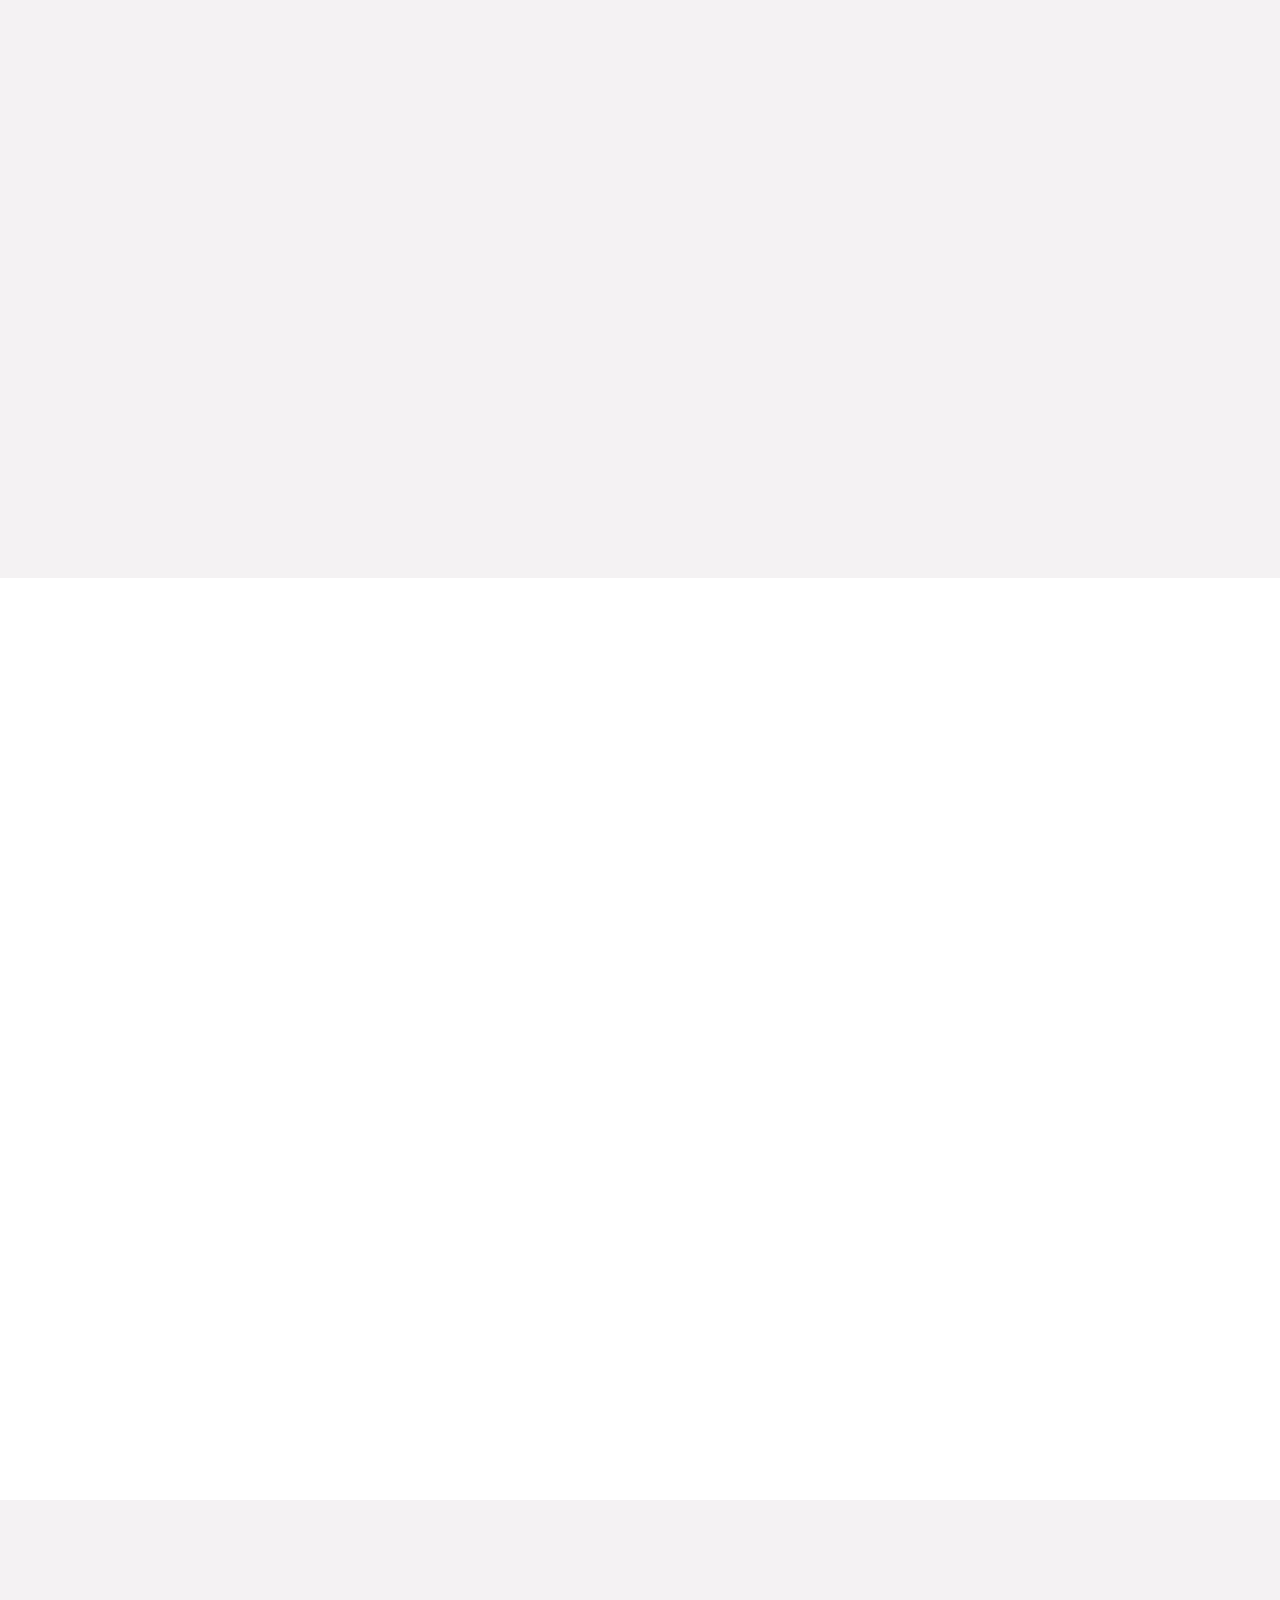
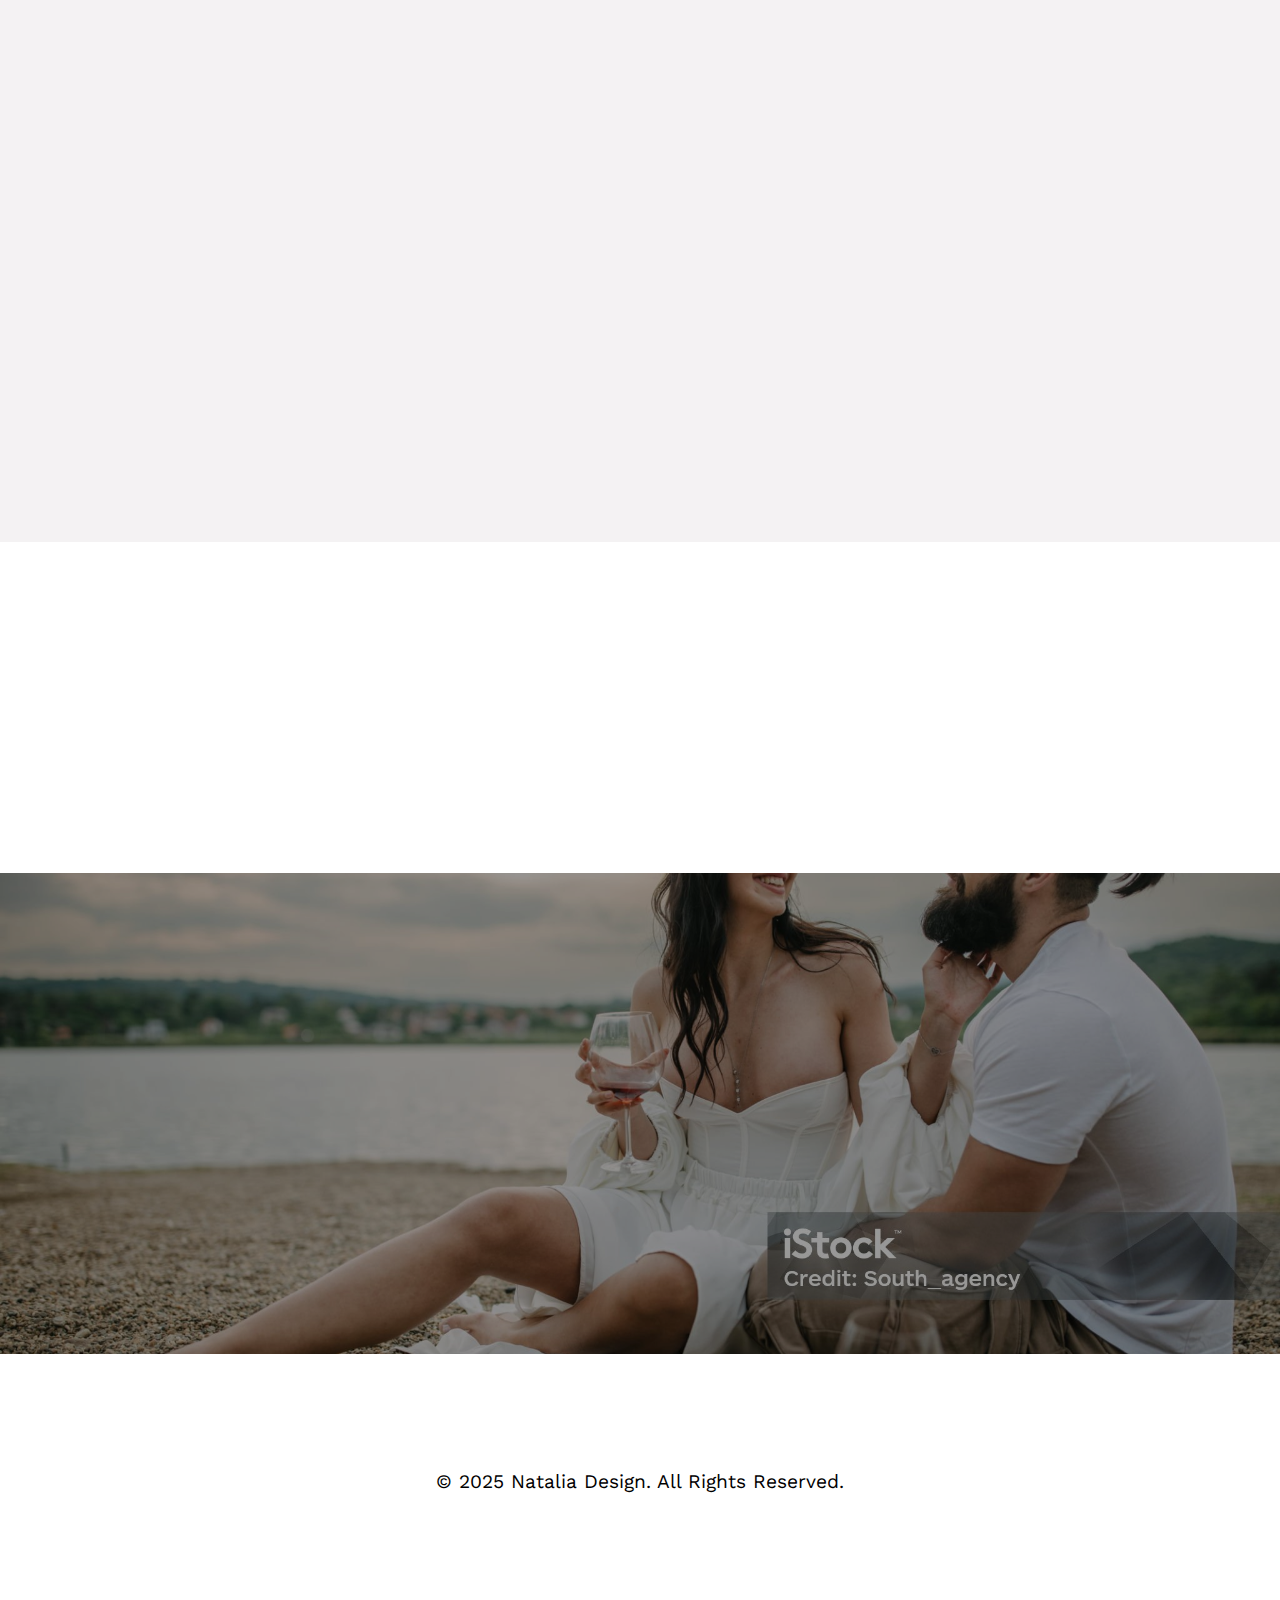
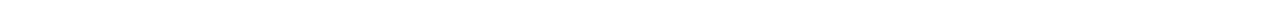
==== commit 28ed4cf9: "music demo 1" ====
--- a/demo1.html
+++ b/demo1.html
@@ -4,7 +4,8 @@
 	<head>
 	<meta charset="utf-8">
 	<meta http-equiv="X-UA-Compatible" content="IE=edge">
-	<title> Natalia Design &mdash; Natalia & Olimpo</title>
+	<title> Ensign &mdash; Beatríz & Raúl</title>
+	<link rel="icon" href="images/img-index/logo-transparent.png" type="image/x-icon">
 	<meta name="viewport" content="width=device-width, initial-scale=1">
 	<link href='https://fonts.googleapis.com/css?family=Work+Sans:400,300,600,400italic,700' rel='stylesheet' type='text/css'>
 	<link href="https://fonts.googleapis.com/css?family=Sacramento" rel="stylesheet">
@@ -30,22 +31,23 @@
 		
 	<div class="fh5co-loader"></div>
 
-	<header id="fh5co-header" class="fh5co-cover" role="banner" style="background-image:url(images/img-demo1/IMG-20240318-WA0012.jpg);" data-stellar-background-ratio="0.5">
+	<!-- ENCABEZADO -->
+	<header id="fh5co-header" class="fh5co-cover" role="banner" style="background-image:url(images/img-demo5/port5.jpg);" data-stellar-background-ratio="0.5">
 		<div class="overlay"></div>
 		<div class="container">
 			<div class="row">
 				<div class="col-md-8 col-md-offset-2 text-center">
 					<div class="display-t">
 						<div class="display-tc animate-box" data-animate-effect="fadeIn">
-							<p style="font-family: WestwoodStudio; font-size: 77px; color:white; margin-top:-50px;">Natalia</p>
-							<p style="font-family: WestwoodStudio; font-size: 77px; margin-top:-50px; margin-bottom: -50px; color:orange;">&</p>
-							<p style="font-family: WestwoodStudio; font-size: 77px; color:white;">Olimpo</p>
-							<img  src="images/img_demo3/ornamen-18.png" width="200px">
+							<p style="font-family: AnyaTamy; font-size: 20px; color:white; margin-top:-50px;letter-spacing: 10px;">NUESTRA BODA</p>
+							<p style="font-family: WestwoodStudio; font-size: 77px; color:white;">Beatriz</p>
+							<p style="font-family: WestwoodStudio; font-size: 77px; margin-top:-50px; margin-bottom: -50px; color:rgb(211, 167, 85);">&</p>
+							<p style="font-family: WestwoodStudio; font-size: 77px; color:white;">Raúl</p>
 							<!--<div class="simply-countdown simply-countdown-one" style="font-family: AnyaTamy;" ></div>-->
 							<p>&nbsp;</p>
-							<p style="font-family: AnyaTamy; font-size: 20px; color:white;">12 de Julio 2025</p>
+							<p style="font-family: AnyaTamy; font-size: 20px; color:white; letter-spacing: 10px;">15-DICIEMBRE-24</p>
 							<p>
-								<audio id="audioplayer" style="display: none;" src="images/img-demo1/turningpage.mp3" loop="loop">  
+								<audio id="audioplayer" style="display: none;" src="images/img-demo5/vivalavida.m4a" loop="loop">  
 									Tu navegador no soporta el elemento <code>audio</code>.  
 								</audio>  
 							</p>
@@ -95,17 +97,17 @@
 
 			<div class="row">
 				<div class="col-md-8 col-md-offset-2 text-center">
-					<p style="font-family: AnyaTamy; font-size: 25px; color:rgb(212, 165, 77);" > Nothing prepared me for what the privilege of being yours would do. . .</p>
+					<p style="font-family: AnyaTamy; font-size: 25px; color:rgb(212, 165, 77);" > Nadie esta preparado para este momento, pero aquí estamos dándolo todo. . .</p>
 					<p style="font-family: AnyaTamy;" > &nbsp;</b></p>
-					<p style="font-family: AnyaTamy;" > Tenemos el honor de invitarlos a nuestro enlace matrimonial con la bendición de Dios y acompañados de nuestros padres:</p>
+					<p style="font-family: AnyaTamy;" > Tenemos el honor de invitarlos a nuestro vinculo de amor más profundo, con la bendición de Dios y acompañados de nuestros padres:</p>
 					<p style="font-family: AnyaTamy;" > &nbsp;</b></p>
-					<p style="font-family: AnyaTamy;" > <b>Ma. Teresa Palafox Corrales </b></p>
-					<p style="font-family: AnyaTamy;" > <b>Ramón Amador Zapien </b></p>
+					<p style="font-family: AnyaTamy;" > <b>Maricarmen de la Cruz Montoya </b></p>
+					<p style="font-family: AnyaTamy;" > <b>Juan Ramiro Martínez Torres</b></p>
 					<p>
 						<img style="width: 50px; height: 50px ;"alt="" src="images/img-demo1/and.svg" />
 					</p>
-					<p style="font-family: AnyaTamy;" > <b>Susana Mary Amaya Coitinho</b></p>
-					<p style="font-family: AnyaTamy;" > <b>J. Jesús Cruz Martínez </b></p>
+					<p style="font-family: AnyaTamy;" > <b>Lucrecia Marmolejo Chagoyan M</b></p>
+					<p style="font-family: AnyaTamy;" > <b>Victor Bladimir González Rodríguez </b></p>
 					<p>&nbsp;</p>
 				</div>
 			</div>
@@ -118,20 +120,20 @@
 			<div class="container">
 				<div class="row">
 					<div class="col-md-8 col-md-offset-2 text-center fh5co-heading animate-box">
-						<h2 style="font-family: WestwoodStudio;">Galería de Fotos</h2> 
+						<h2 style="font-family: WestwoodStudio;">Galería</h2> 
 					</div>
 				</div>
 				<div class="row row-bottom-padded-md">
 					<div class="col-md-12">
 						<ul id="fh5co-gallery-list">
-							<li class="one-third animate-box" data-animate-effect="fadeIn" style="background-image: url(images/img-demo1/1.jpg); "> 
+							<li class="one-third animate-box" data-animate-effect="fadeIn" style="background-image: url(images/img-demo5/port1.jpg); "> 
 								<a href="#">
 									<div class="case-studies-summary">
 										<h2></h2>
 									</div>
 								</a>
 							</li>
-							<li class="one-third animate-box" data-animate-effect="fadeIn" style="background-image: url(images/img-demo1/2.jpg); ">
+							<li class="one-third animate-box" data-animate-effect="fadeIn" style="background-image: url(images/img-demo5/port2.jpg); ">
 								<a href="#" class="color-2">
 									<div class="case-studies-summary">
 										<h2></h2>
@@ -140,14 +142,14 @@
 							</li>
 
 
-						<li class="one-third animate-box" data-animate-effect="fadeIn" style="background-image: url(images/img-demo1/3.jpg); ">
+						<li class="one-third animate-box" data-animate-effect="fadeIn" style="background-image: url(images/img-demo5/port3.jpg); ">
 							<a href="#" class="color-3">
 								<div class="case-studies-summary">	
 									<h2></h2>
 								</div>
 							</a>
 						</li>
-						<li class="one-third animate-box" data-animate-effect="fadeIn" style="background-image: url(images/img-demo1/4.jpg); ">
+						<li class="one-third animate-box" data-animate-effect="fadeIn" style="background-image: url(images/img-demo5/port4.jpg); ">
 							<a href="#" class="color-4">
 								<div class="case-studies-summary">
 									<h2></h2>
@@ -155,14 +157,14 @@
 							</a>
 						</li>
 
-							<li class="one-third animate-box" data-animate-effect="fadeIn" style="background-image: url(images/img-demo1/5.jpg); ">
+							<li class="one-third animate-box" data-animate-effect="fadeIn" style="background-image: url(images/img-demo5/port5.jpg); ">
 								<a href="#" class="color-3">
 									<div class="case-studies-summary">
 										<h2></h2>
 									</div>
 								</a>
 							</li>
-							<li class="one-third animate-box" data-animate-effect="fadeIn" style="background-image: url(images/img-demo1/6.jpg); ">
+							<li class="one-third animate-box" data-animate-effect="fadeIn" style="background-image: url(images/img-demo5/port6.jpg); ">
 								<a href="#" class="color-4">
 									<div class="case-studies-summary">
 										<h2></h2>
@@ -170,7 +172,7 @@
 								</a>
 							</li>
 
-							<li class="one-third animate-box" data-animate-effect="fadeIn" style="background-image: url(images/img-demo1/7.jpg); ">
+							<li class="one-third animate-box" data-animate-effect="fadeIn" style="background-image: url(images/img-demo5/port7.jpg); ">
 								<a href="#" class="color-4">
 									<div class="case-studies-summary">
 										<h2></h2>
@@ -178,7 +180,7 @@
 								</a>
 							</li>
 
-							<li class="one-third animate-box" data-animate-effect="fadeIn" style="background-image: url(images/img-demo1/8.jpg); "> 
+							<li class="one-third animate-box" data-animate-effect="fadeIn" style="background-image: url(images/img-demo5/port8.jpg); "> 
 								<a href="#" class="color-5">
 									<div class="case-studies-summary">
 										
@@ -186,7 +188,7 @@
 									</div>
 								</a>
 							</li>
-							<li class="one-third animate-box" data-animate-effect="fadeIn" style="background-image: url(images/img-demo1/9.jpg); ">
+							<li class="one-third animate-box" data-animate-effect="fadeIn" style="background-image: url(images/img-demo5/port9.jpg); ">
 								<a href="#" class="color-6">
 									<div class="case-studies-summary">
 									
@@ -210,7 +212,7 @@
 			<div class="row">
 				<div class="col-md-8 col-md-offset-2 text-center fh5co-heading animate-box">
 					<p>&nbsp;</p>
-					<h2 style="font-family: WestwoodStudio;">Itinerario</h2>
+					<h2 style="font-family: WestwoodStudio;">Ubicaciones</h2>
 					
 				</div>
 			</div>
@@ -224,7 +226,7 @@
 									<p>
 										<div class="">
 											<i class="icon-clock"></i>
-											<span>16:00 PM</span>
+											<span>15:00 PM</span>
 										</div>
 									</p>
 									<p>Parroquia Santa Cruz y la Virgen del Rosario. </p>										
@@ -232,6 +234,7 @@
 									<a href="https://www.google.com.mx/maps/place/Parroquia+Santa+Cruz+y+la+Virgen+del+Rosario/@17.6649503,-101.5999765,17z/data=!3m1!4b1!4m11!3m10!1s0x84347666fde6b171:0x397814a9c0785532!5m4!1s2024-04-18!2i2!4m1!1i2!8m2!3d17.6649452!4d-101.5974016!16s%2Fg%2F1wfcpght?entry=ttu" target="_blank">
 										<button id="btn_ubicacion"type="submit" class="btn btn-default btn-block"> <i class="bi bi-geo-alt-fill"></i> Ubicación</button>
 									</a>
+									<button id="btn_modal" class="btn btn-default btn-block" style="display: none;"> <i class="bi bi-geo-alt-fill"></i> asdasd</button>
 								</div>
 							</div>
 							<div class="col-md-4 col-sm-4 text-center">
@@ -240,12 +243,12 @@
 									<p>
 									<div class="">
 										<i class="icon-clock"></i>
-										<span>18:00 PM</span>
+										<span>16:30 PM</span>
 									</div>
 									</p>
-									<p>Hotel Sunscape Dorado Pacifico Ixtapa </p>										
+									<p>Hotel Fontan</p>										
 									<p>Blvd. Paseo Ixtapa S/N, Ixtapa, Guerrero MX</p>
-										<a href="https://www.google.com.mx/maps/place/Sunscape+Dorado+Pacifico+Ixtapa/@17.6611113,-101.6047396,18z/data=!4m24!1m12!3m11!1s0x8434766200d61aad:0x87339fe66e495281!2sSunscape+Dorado+Pacifico+Ixtapa!5m4!1s2024-04-18!2i2!4m1!1i2!8m2!3d17.660922!4d-101.604105!16s%2Fg%2F1tdww06h!3m10!1s0x8434766200d61aad:0x87339fe66e495281!5m4!1s2024-04-18!2i2!4m1!1i2!8m2!3d17.660922!4d-101.604105!16s%2Fg%2F1tdww06h?entry=ttu" target="_blank">
+										<a href="https://maps.app.goo.gl/VwvxGGvLMExJZ6kQA" target="_blank">
 											<button id="btn_ubicacion"type="submit" class="btn btn-default btn-block"> <i class="bi bi-geo-alt-fill"></i> Ubicación</button>
 										</a>
 									
@@ -257,12 +260,12 @@
 									<p>
 									<div class="">
 										<i class="icon-clock"></i>
-										<span>19:00 PM</span>
+										<span>18:00 PM</span>
 									</div>
 									</p>
-									<p>Hotel Sunscape Dorado Pacifico Ixtapa </p>										
+									<p>Hotel Fontan  </p>										
 									<p>Blvd. Paseo Ixtapa S/N, Ixtapa, Guerrero MX</p>
-									<a href="https://www.google.com.mx/maps/place/Sunscape+Dorado+Pacifico+Ixtapa/@17.6611113,-101.6047396,18z/data=!4m24!1m12!3m11!1s0x8434766200d61aad:0x87339fe66e495281!2sSunscape+Dorado+Pacifico+Ixtapa!5m4!1s2024-04-18!2i2!4m1!1i2!8m2!3d17.660922!4d-101.604105!16s%2Fg%2F1tdww06h!3m10!1s0x8434766200d61aad:0x87339fe66e495281!5m4!1s2024-04-18!2i2!4m1!1i2!8m2!3d17.660922!4d-101.604105!16s%2Fg%2F1tdww06h?entry=ttu" target="_blank">
+									<a href="hhttps://maps.app.goo.gl/VwvxGGvLMExJZ6kQA" target="_blank">
 										<button id="btn_ubicacion"type="submit" class="btn btn-default btn-block"> <i class="bi bi-geo-alt-fill"></i> Ubicación</button>
 									</a>
 								</div>
@@ -294,11 +297,12 @@
 							<i class="bi bi-sun"></i>
 						</span>
 						<div class="feature-copy" style="text-align: justify;">
-							<h3  style=" font-family: AnyaTamy; text-transform: uppercase; color:rgb(212, 165, 77); text-align: center;">HOTEL - Sunscape Dorado Pacifico Ixtapa Resort and Spa</h3>
+							<h3  style=" font-family: AnyaTamy; text-transform: uppercase; color:rgb(212, 165, 77); text-align: center;">HOTEL - Fontan Ixtapa </h3>
 							<p>
-								Sunscape Dorado Pacífico Ixtapa Resort and Spa es un hotel todo incluido ubicado en una playa del Pacífico mexicano. 
-								Este hotel familiar libre de humo está en Ixtapa, Guerrero, a sólo 9 kilómetros del centro de Zihuatanejo y a 19 kilómetros del aeropuerto (ZIH) de esa misma ciudad. 
-								</p>
+								Disfruta de momentos de conexión y diversión con tus seres más queridos
+								Queremos que cada uno de nuestros huéspedes se lleve consigo los mejores recuerdos y risas junto a su familia, conectando con su presente.
+								Despierta cada mañana con vistas impresionantes y relájate en la serenidad de tu propio oasis privado y para aquellos que buscan aventura y diversión, ofrecemos una variedad de actividades emocionantes para todas las edades.
+							</p>
 						</div>
 					</div>
 
@@ -308,7 +312,7 @@
 						</span>
 						<div class="feature-copy" style="text-align: justify;">
 							<h3 style=" font-family: AnyaTamy; text-transform: uppercase; color:rgb(212, 165, 77); text-align: center;">HABITACIONES</h3>
-							<p>Las 285 habitaciones del hotel cuentan con amenidades tales como balcón privado, aire acondicionado, teléfono de marcado directo con buzón de voz, minibar, cafetera, amenidades para el baño, caja de seguridad para laptop, televisión de pantalla plana con canales por satélite, base para iPod, entre otras. El hotel además cuenta con habitaciones para personas con discapacidades.</p>
+							<p>Lorem ipsum dolor sit amet consectetur adipisicing elit. Ipsum amet provident doloremque eius laborum eos voluptatum consequuntur. Delectus, optio a! Eaque, neque dignissimos labore dolor sint hic quis eos cumque?</p>
 						</div>
 					</div>
 
@@ -318,10 +322,7 @@
 						</span>
 						<div class="feature-copy"style="text-align: justify;">
 							<h3 style=" font-family: AnyaTamy; text-transform: uppercase; color:rgb(212, 165, 77); text-align: center;">RESTAURANTES Y ACTIVIDADES</h3>
-							<p>Incluye todos los alimentos y bebidas. Comprende desayuno bufet y comida y cena a elegir entre bufet o a la carta.
-								Cuenta con 8 diferentes Restaurantes.
-								Actividades diarias conducidas por animadores. Incluye espectaculares shows nocturnos. El programa varía diariamente.
-								</p>
+							<p> Lorem ipsum dolor sit amet consectetur adipisicing elit. Placeat odit asperiores, incidunt quas saepe voluptatibus ipsam! Mollitia dolore corrupti, itaque illum ratione, explicabo distinctio perspiciatis tempore aperiam, repellat autem ab!</p>
 						</div>
 					</div>
 
@@ -329,8 +330,8 @@
 
 				<div class="col-md-6 animate-box">
 					<p>&nbsp;</p>
-					<div class="fh5co-video fh5co-bg" style="background-image: url(images/img-demo1/habitacion-1.avif); ">
-						<a href="images/img-demo1/sunscape-video.mp4" class="popup-vimeo"><i class="icon-video2"></i></a>
+					<div class="fh5co-video fh5co-bg" style="background-image: url(images/img-demo1/bg-1.jpg); ">
+						<a href="images/img-demo1/bg-1.jpg" class="popup-vimeo"><i class="icon-video2"></i></a>
 						<div class="overlay"></div>
 					</div>
 				</div>
@@ -363,15 +364,7 @@
 						</span>
 						<div class="feature-copy">
 							<h3 style=" font-family: AnyaTamy; text-transform: uppercase; color:rgb(212, 165, 77); text-align: center;">BLOQUEO DE HABITACIÓN</h3>
-							<p style="text-align: justify;">El bloqueo o apartado de habitación se realizará efectuando un primer pago de <b>$800.00 MN</b> por adulto y <b>$300.00 MN</b> por menor.
-								Teniendo como fecha límite el <b>1ro de Mayo de 2024.</b></p>
-								<p>
-									<b>Depósito o transferencia: </b>
-									<br>
-									BBVA: FELICITAS BOSQUES TORRES - CTA.: 0148388059
-									<br>
-									BANCO DEL BAJÍO: FELICITAS BOSQUES TORRES - CTA.: 5930813
-								</p>
+							<p style="text-align: justify;">Lorem ipsum dolor sit amet, consectetur adipisicing elit. Totam fugiat quibusdam iusto quisquam? Beatae commodi numquam eveniet maxime officia, aut necessitatibus veritatis atque. Saepe perspiciatis dolorem perferendis, hic reprehenderit labore.
 						</div>
 					</div>
  
@@ -381,15 +374,8 @@
 						</span>
 						<div class="feature-copy">
 							<h3 style=" font-family: AnyaTamy; text-transform: uppercase; color:rgb(212, 165, 77); text-align: center;">PAGOS RESTANTES</h3>
-							<p style="text-align: justify;">Los pagos restantes serán distribuidos en <b>11 mensualidades</b> de <b>$546.00 MN en habitación doble p/p. </b>
-								Para mayor información en la distribución y logística de las habitaciones, serán contactados por nuestra wedding planner.</p>
-								<p>
-									<b>Depósito o transferencia: </b>
-									<br>
-									BBVA: FELICITAS BOSQUES TORRES - CTA.: 0148388059
-									<br>
-									BANCO DEL BAJÍO: FELICITAS BOSQUES TORRES - CTA.: 5930813
-								</p>
+							<p style="text-align: justify;">Lorem ipsum, dolor sit amet consectetur adipisicing elit. Aperiam quam labore ad fugiat quibusdam voluptate ex explicabo dolore molestiae pariatur modi harum tenetur dolor debitis eos magni, incidunt nisi minima.
+							</p>	
 								
 						</div>
 					</div>
@@ -400,7 +386,18 @@
 						</span>
 						<div class="feature-copy">
 							<h3 style=" font-family: AnyaTamy; text-transform: uppercase; color:rgb(212, 165, 77); text-align: center;">TRANSPORTE</h3>
-							<p style="text-align: justify;">El transporte terrestre redondo va por nuestra cuenta.</p>
+							<p style="text-align: justify;">Lorem ipsum dolor sit amet consectetur adipisicing elit. Pariatur ut ullam optio quidem molestiae facere porro iste enim corporis dolorum, eius aut consectetur cupiditate accusantium unde in dolores. Molestias, saepe?</p>
+							<p>&nbsp;</p>
+						</div>
+					</div>
+
+					<div class="feature-left animate-box" data-animate-effect="fadeInLeft">
+						<span class="icon">
+							<i class="bi bi-building"></i>
+						</span>
+						<div class="feature-copy">
+							<h3 style=" font-family: AnyaTamy; text-transform: uppercase; color:rgb(212, 165, 77); text-align: center;">ESTANCIA</h3>
+							<p style="text-align: justify;">Del 12 al 14 de Diciembre de 2025 (3 días y 2 noches)</p>
 							<p>&nbsp;</p>
 						</div>
 					</div>
@@ -419,20 +416,20 @@
 										<tbody">
 										  <tr>
 											<th >Sencilla</th>
-											<th>$ 9,144.00 M.N.</td>
+											<th>$ Cantidad M.N.</td>
 										  </tr>
 										  <tr>
 											<th>Doble</th>
-											<th>$ 6,810.00 M.N. </td>
+											<th>$ Cantidad M.N. </td>
 										  </tr>
 										  <tr>
 											<th >Triple</th>
-											<th>$ 6,343.00 M.N.</td>
+											<th>$ Cantidad M.N.</td>
 										
 										  </tr>
 										  <tr>
 											<th >Menores</th>
-											<th>$ 2,440.00 M.N. </td>
+											<th>$ Cantidad M.N. </td>
 										  </tr>
 										</tbody>
 									</table>
@@ -452,8 +449,8 @@
 						<h2 style="font-family: WestwoodStudio;">Código de Vestimenta</h2>
 						<p style="font-family: AnyaTamy;" ><span>Queremos que disfruten este gran día y estén lo más cómodos posibles, por ello les sugerimos el siguiente código de vestimenta: </span></p>
 						<p>&nbsp;</p>
-						<p style="font-family: AnyaTamy"><span><b>Mujeres:</b>  Coctel, vestidos largos o 3/4, colores vivos. </span></p>
-						<p style="font-family: AnyaTamy;"><span><b> Hombres:</b> Camisas de tela delgada o guayabera. </span></p>
+						<p style="font-family: AnyaTamy"><span><b>Mujeres:</b>  Lorem ipsum dolor, sit amet consectetur adipisicing elit. Officiis, ab nam nihil sint iusto atque accusantium iste? Tempora aperiam est possimus blanditiis, eligendi corrupti ratione, placeat dolor asperiores necessitatibus ipsam.</span></p>
+						<p style="font-family: AnyaTamy;"><span><b> Hombres:</b> Lorem, ipsum dolor sit amet consectetur adipisicing elit. Eos, obcaecati beatae nam nihil sunt quisquam dolore similique quos nemo ab optio dicta possimus necessitatibus unde quam. Libero magni unde quidem! </span></p>
 					</div>
 				</div>
 			</div>
@@ -479,24 +476,7 @@
 		</div>
 	</div>
 
-	<!--<div class="modal fade" id="exampleModal" tabindex="-1" role="dialog" aria-labelledby="exampleModalLabel" aria-hidden="true">
-		<div class="modal-dialog" role="document">
-		  <div class="modal-content">
-			<div class="modal-header">
-			  <h5 class="modal-title" id="exampleModalLabel">Modal title</h5>
-			  <button type="button" class="close" data-dismiss="modal" aria-label="Close">
-			  </button>
-			</div>
-			<div class="modal-body">
-			</div>
-			<div class="modal-footer">
-			  <button type="button" class="btn btn-secondary" data-dismiss="modal">Close</button>
-			</div>
-		  </div>
-		</div>
-	</div>-->
-
-	<div id="fh5co-started" class="fh5co-bg" style="background-image:url(images/img-demo1/foto-playa.jpg);">
+	<div id="fh5co-started" class="fh5co-bg" style="background-image:url(images/img-demo5/port10.jpg);">
 		<div class="overlay"></div>
 		<div class="container" >
 				<div class="row animate-box">
@@ -506,7 +486,7 @@
 				</div>
 				<div class="row animate-box">  
 					<div class="col-md-8 col-md-offset-2 text-center fh5co-heading">
-						<div class="col-md-6 fh5co-heading">
+						<!--<div class="col-md-6 fh5co-heading">
 							<p style="font-family: AnyaTamy; text-transform: uppercase; color: white;">Contactar a Nat:</p>
 							<a aria-label="Chat on WhatsApp" target="_blank" href="https://wa.me/+524626022792/?text=Hola%20Natalia%20me%20encantaría%20asistír%20a%20la%20boda."><img alt="Chat on WhatsApp" src="images/img-demo1/WhatsAppButtonWhiteMedium.svg" />
 							</a>
@@ -516,7 +496,7 @@
 							<p style="font-family: AnyaTamy; text-transform: uppercase; color: white;">Contactar a Oli:</p>
 							<a aria-label="Chat on WhatsApp" target="_blank" href="https://wa.me/+524621636729/?text=Hola%20Olimpo%20me%20encantaría%20asistír%20a%20la%20boda."><img alt="Chat on WhatsApp" src="images/img-demo1/WhatsAppButtonWhiteMedium.svg" />
 							</a>	
-						</div>	
+						</div>	-->
 						<div class="col-md-12 fh5co-heading">
 							<p style="font-family: AnyaTamy; text-transform: uppercase; color: white;">Contactar a la wedding planner:</p>
 							<a aria-label="Chat on WhatsApp" target="_blank" href="https://wa.me/+524775191782/?text=Hola%20me%20encantaría%20asistír%20a%20la%20boda%20de%20Olimpo%20y%20Natalia."><img alt="Chat on WhatsApp" src="images/img-demo1/WhatsAppButtonWhiteMedium.svg" />
@@ -570,7 +550,7 @@
 	<!-- // <script src="https://cdnjs.cloudflare.com/ajax/libs/prism/0.0.1/prism.min.js"></script> -->
 	<script src="js/simplyCountdown.js"></script>
 
-	<script src="js/counter.js"></script>
+	<script src="js/js-demo1/counter-demo1.js"></script>
 	<!-- Main -->
 	<script src="js/main.js"></script>
 
@@ -595,11 +575,12 @@
 
 	$('#exampleModal').on('shown.bs.modal', function () {
   		$('#btn_modal').trigger('focus')
-	}); 
+	});
 
 	$(document).ready(function() {
 		$("#audioplayer").get(0).play();
 	});
+	
 	
 
 </script>
--- a/css/style_demo1.css
+++ b/css/style_demo1.css
@@ -354,7 +354,7 @@
 }
 @media screen and (max-width: 768px) {
   .fh5co-cover.fh5co-cover-sm {
-    height: 400px;
+    height: 600px;
   }
 }
 .fh5co-cover.fh5co-cover-sm .display-t,
@@ -366,7 +366,7 @@
 @media screen and (max-width: 768px) {
   .fh5co-cover.fh5co-cover-sm .display-t,
   .fh5co-cover.fh5co-cover-sm .display-tc {
-    height: 400px;
+    height: 600px;
   }
 }
 
@@ -988,7 +988,6 @@
   color:white;
   
 }
-
 
 
 
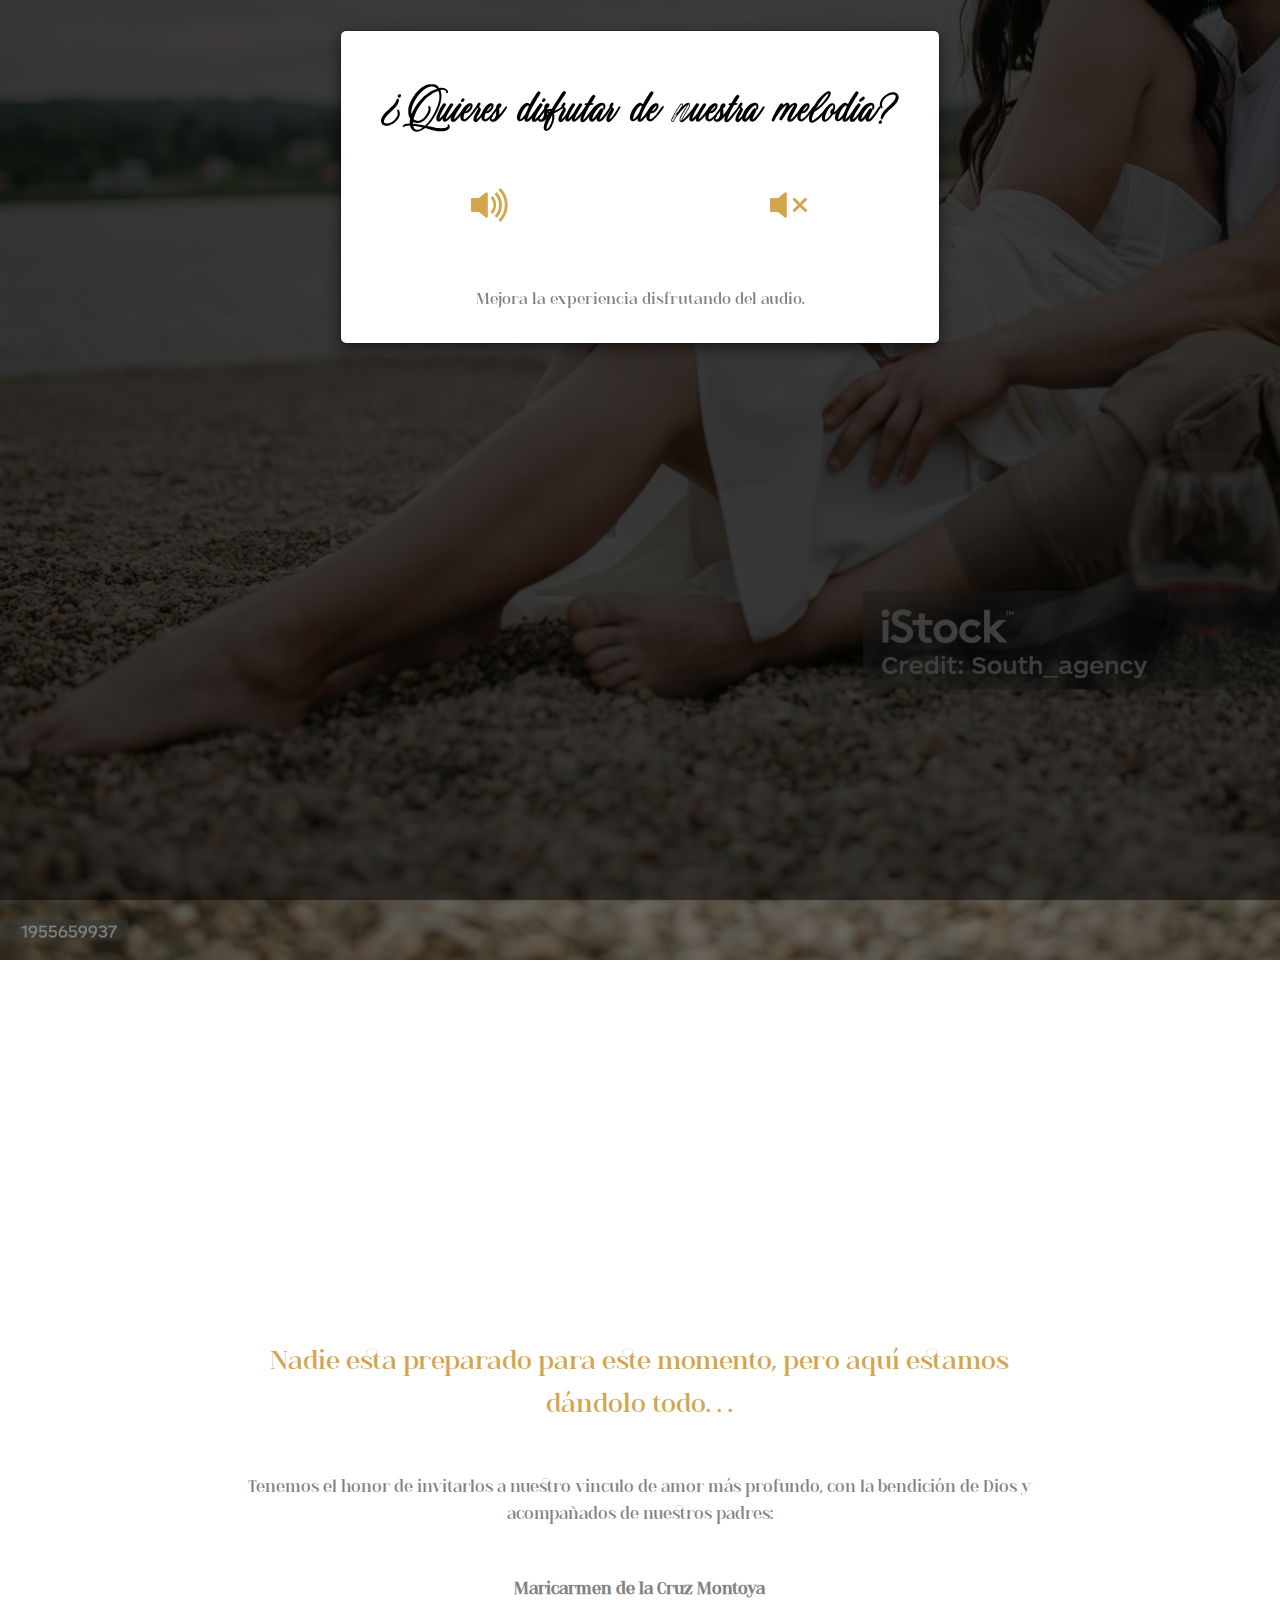
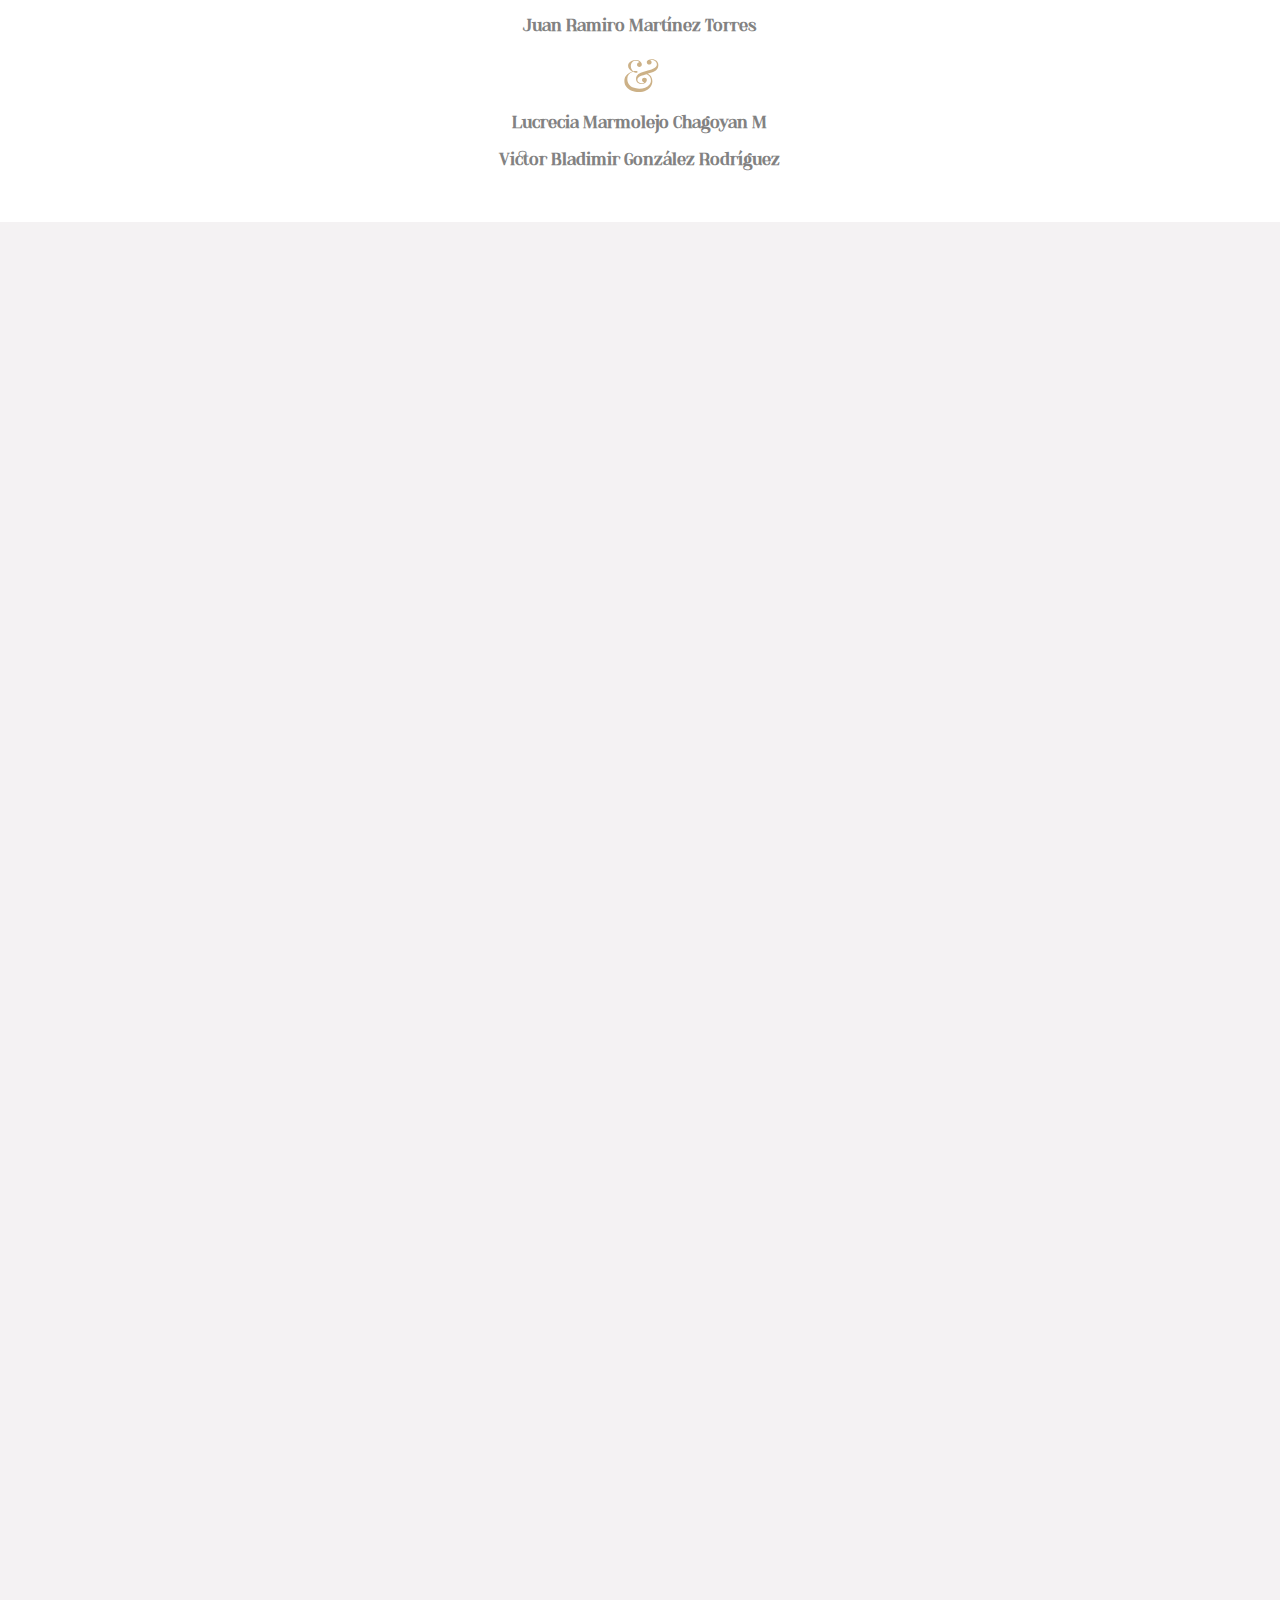
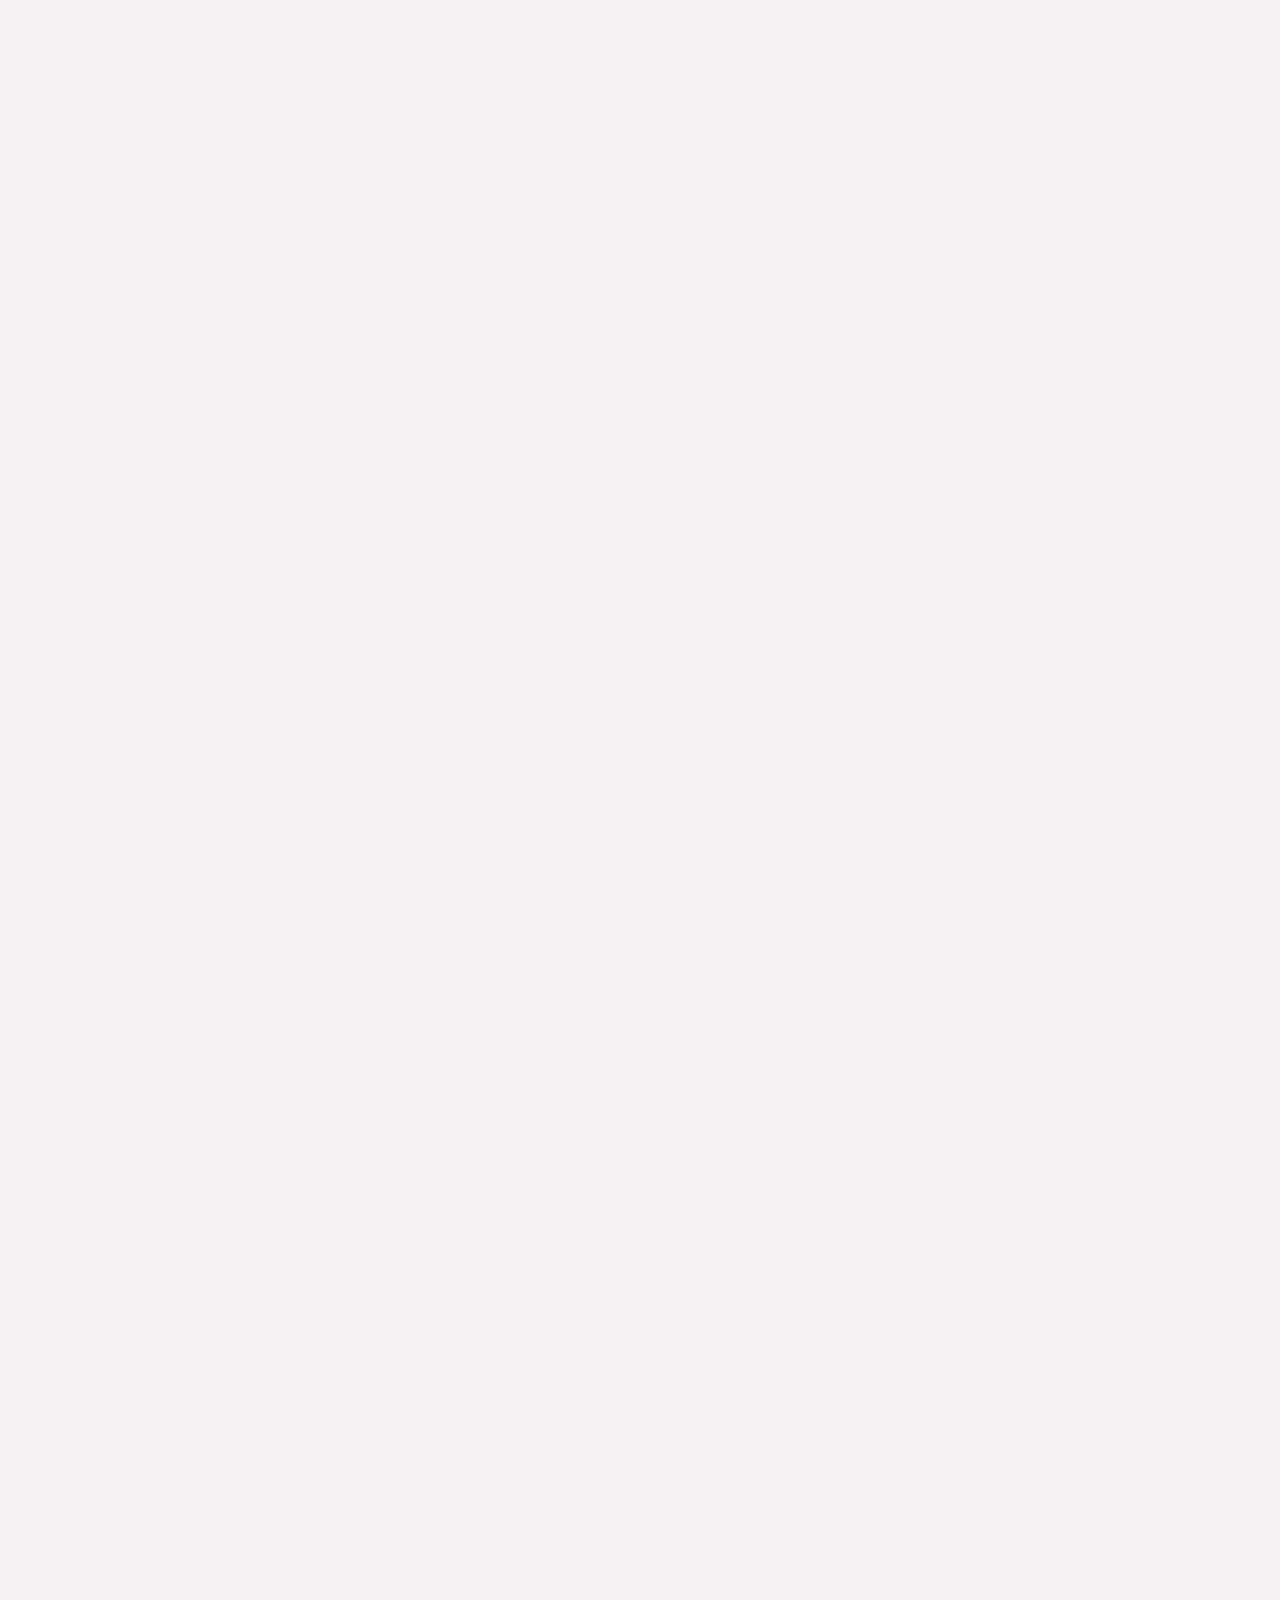
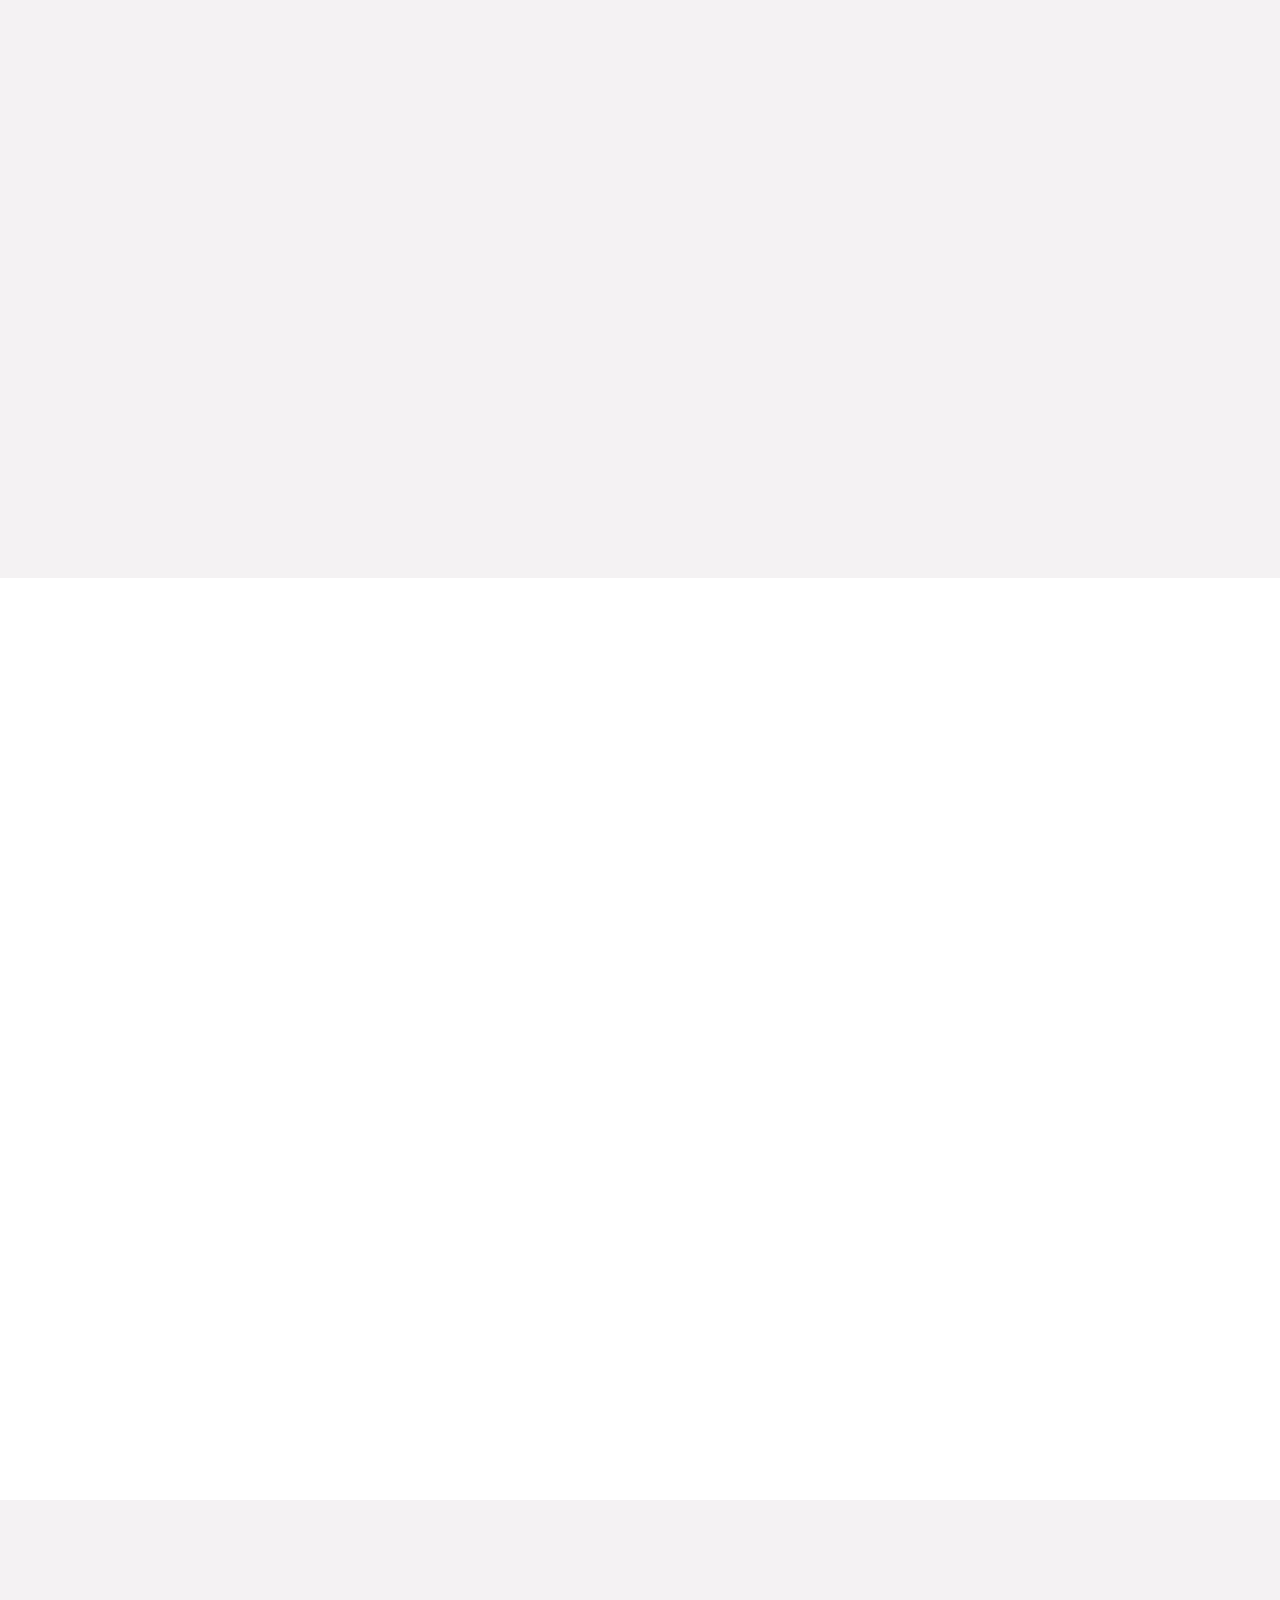
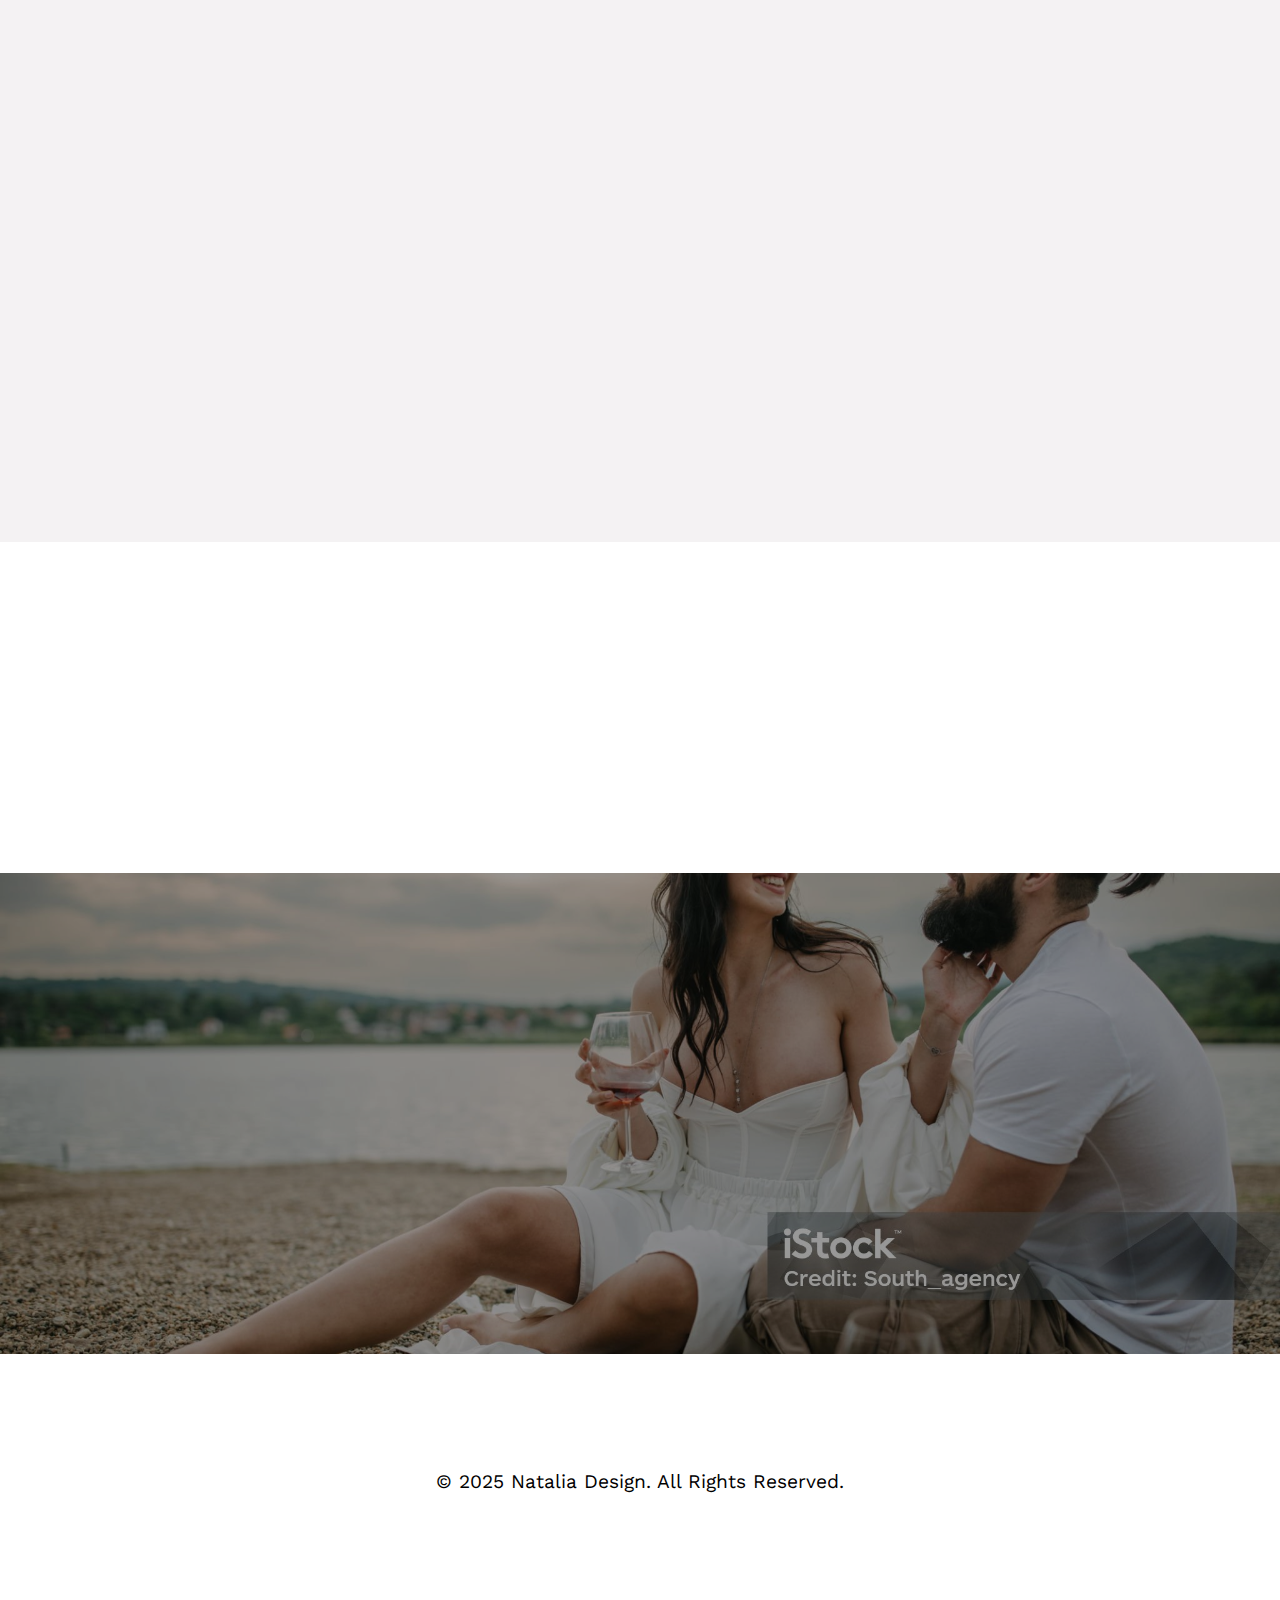
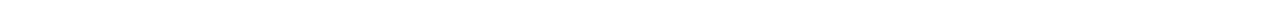
==== commit 9596ed11: "Avances Demos" ====
--- a/demo1.html
+++ b/demo1.html
@@ -29,8 +29,6 @@
 	</head>
 	<body>
 		
-	<div class="fh5co-loader"></div>
-
 	<!-- ENCABEZADO -->
 	<header id="fh5co-header" class="fh5co-cover" role="banner" style="background-image:url(images/img-demo5/port5.jpg);" data-stellar-background-ratio="0.5">
 		<div class="overlay"></div>
@@ -51,6 +49,9 @@
 									Tu navegador no soporta el elemento <code>audio</code>.  
 								</audio>  
 							</p>
+
+							<button  id="Btn_Modal_Sonido"type="button" class="btn btn-primary" data-toggle="modal" data-target="#Modal_Sonido" style="display: none;">
+							</button>
 						</div>
 					</div>
 				</div>
@@ -340,7 +341,6 @@
 			
 		</div>
 	</div>
-
 
 	<!--FORMAS DE PAGO-->
 	<div id="">
@@ -476,6 +476,39 @@
 		</div>
 	</div>
 
+	<!-- MODAL SONIDO -->
+	<div id="Modal_Sonido" class="modal fade" tabindex="-1" role="dialog" 
+	aria-labelledby="exampleModalLabel" aria-hidden="true" data-backdrop="static" data-keyboard="false">
+		<div class="modal-dialog modal-dialog-centered" role="document">
+		<div class="modal-content">
+			<div class="modal-body">
+				<div class="row">
+					<div class="col-md-12 text-center">
+						<p>&nbsp;</p>
+						<h2 style="font-family: WestwoodStudio; color: black; font-size: 50px; font-weight: bold;">¿Quieres disfrutar de nuestra melodía?</h2>
+					</div>
+				</div>
+				<div class="row">
+					<div class="col-md-6 col-sm-6 col-xs-6 text-center"><p style="font-family: AnyaTamy;" >
+						<p id="Btn_Sonido_On" style="cursor:pointer"><span> <i class="bi bi-volume-up-fill" style="font-size: 45px; color:rgb(212, 165, 77);"></i> </span></p>
+						
+					</div>
+					<div class="col-md-6 col-sm-6 col-xs-6 text-center"><p style="font-family: AnyaTamy;" >
+						<p id="Btn_Sonido_Off" style="cursor:pointer"><span> <i class="bi bi-volume-mute-fill" style="font-size: 45px; color:rgb(212, 165, 77);"></i> </span></p>
+					</div>
+				</div>
+				<div class="row">
+					<div class="col-md-12 text-center">
+						<p>&nbsp;</p>
+						<h2 style="font-family: AnyaTamy; color: gray; font-size: 15px; font-weight: normal;">Mejora la experiencia disfrutando del audio.</h2>
+					</div>
+				</div>
+			</div>
+		</div>
+		</div>
+	</div>
+
+	<!--CONTACTANOS-->
 	<div id="fh5co-started" class="fh5co-bg" style="background-image:url(images/img-demo5/port10.jpg);">
 		<div class="overlay"></div>
 		<div class="container" >
@@ -486,17 +519,6 @@
 				</div>
 				<div class="row animate-box">  
 					<div class="col-md-8 col-md-offset-2 text-center fh5co-heading">
-						<!--<div class="col-md-6 fh5co-heading">
-							<p style="font-family: AnyaTamy; text-transform: uppercase; color: white;">Contactar a Nat:</p>
-							<a aria-label="Chat on WhatsApp" target="_blank" href="https://wa.me/+524626022792/?text=Hola%20Natalia%20me%20encantaría%20asistír%20a%20la%20boda."><img alt="Chat on WhatsApp" src="images/img-demo1/WhatsAppButtonWhiteMedium.svg" />
-							</a>
-								
-						</div>
-						<div class="col-md-6 fh5co-heading">
-							<p style="font-family: AnyaTamy; text-transform: uppercase; color: white;">Contactar a Oli:</p>
-							<a aria-label="Chat on WhatsApp" target="_blank" href="https://wa.me/+524621636729/?text=Hola%20Olimpo%20me%20encantaría%20asistír%20a%20la%20boda."><img alt="Chat on WhatsApp" src="images/img-demo1/WhatsAppButtonWhiteMedium.svg" />
-							</a>	
-						</div>	-->
 						<div class="col-md-12 fh5co-heading">
 							<p style="font-family: AnyaTamy; text-transform: uppercase; color: white;">Contactar a la wedding planner:</p>
 							<a aria-label="Chat on WhatsApp" target="_blank" href="https://wa.me/+524775191782/?text=Hola%20me%20encantaría%20asistír%20a%20la%20boda%20de%20Olimpo%20y%20Natalia."><img alt="Chat on WhatsApp" src="images/img-demo1/WhatsAppButtonWhiteMedium.svg" />
@@ -508,6 +530,7 @@
 		</div>
 	</div>
 
+	<!-- FOOTER-->
 	<footer id="fh5co-footer" role="contentinfo">
 		<div class="container">
 
@@ -520,10 +543,11 @@
 	</footer>
 	</div>
 
+	<!--ICONOS MUSICA-->
 	<div class="gototop js-top">
-		
 		<a id="boton">
-			<i class="bi bi-volume-mute-fill" style="color: white; font-size: 25px;"></i>
+			<i id="etiqueta_on" class="bi bi-volume-up-fill" style="color: white; font-size: 25px; cursor: pointer;;" ></i>
+			<i id="etiqueta_off"class="bi bi-volume-mute-fill" style="color: white; font-size: 25px; cursor: pointer; display: none;"></i>
 		</a>  
 		<p style="margin-bottom: 10px;"></p>
 		<a href="#" class="js-gotop"><i class="icon-arrow-up"></i></a>
@@ -556,51 +580,52 @@
 
 	<script>
 
-    var d = new Date(new Date(2025,6,12) + 200 * 120 * 120 * 2000);
-
-    // default example
-    simplyCountdown('.simply-countdown-one', {
-        year: d.getFullYear(),
-        month: d.getMonth() + 1,
-        day: d.getDate()
-    });
-
-    //jQuery example
-    $('#simply-countdown-losange').simplyCountdown({
-        year: d.getFullYear(),
-        month: d.getMonth() + 1,
-        day: d.getDate(),
-        enableUtc: false
-    });
-
-	$('#exampleModal').on('shown.bs.modal', function () {
-  		$('#btn_modal').trigger('focus')
+	$(document).ready(function() {
+		$("#Modal_Sonido").modal("toggle");
 	});
 
-	$(document).ready(function() {
+	$("#Btn_Sonido_On").click(function(){
+		$("#Modal_Sonido").modal("hide");
 		$("#audioplayer").get(0).play();
+		$("#etiqueta_on").hide();
+		$("#etiqueta_off").show();
+		$("#boton").removeClass("apagado");
+		$("#boton").addClass("encendido");
+
 	});
-	
-	
-
-</script>
-
-<script type="text/javascript">
-	var v = document.getElementsByTagName("audio")[0];
-	var sound = true;
-	
-	var boton = document.getElementById("boton");
-	boton.addEventListener("click", function(){
-	   if (!sound) {
-		   v.play();
-		   this.innerHTML = '<i class="bi bi-volume-mute-fill" style="color: white; font-size: 25px;"></i>';
-		   sound = true;
-	   } else {
-		   v.pause();
-		   this.innerHTML = '<i class="bi bi-volume-up-fill" style="color: white; font-size: 25px;"></i>';
-		   sound = false;
-	   }
+
+	$("#Btn_Sonido_Off").click(function(){
+		$("#Modal_Sonido").modal("hide");
+		$("#audioplayer").get(0).pause();
+		$("#etiqueta_off").hide();
+		$("#etiqueta_on").show();
+		$("#boton").removeClass("encendido");
+		$("#boton").addClass("apagado");
+		
 	});
+
+	$("#boton").click(function(){
+
+		var classNames = $('#boton').attr('class').split(' ');
+		if(classNames == 'encendido'){
+			$("#audioplayer").get(0).pause();
+			$("#boton").removeClass("encendido");
+			$("#boton").addClass("apagado");
+			$("#etiqueta_on").show();
+			$("#etiqueta_off").hide();
+			
+			
+		}
+		else {
+			$("#audioplayer").get(0).play();
+			$("#boton").removeClass("apagado");
+			$("#boton").addClass("encendido");
+			$("#etiqueta_off").hide();
+			$("#etiqueta_on").hide();
+			$("#etiqueta_off").show();	
+		}
+	});
+
 	</script>
 
 	</body>
